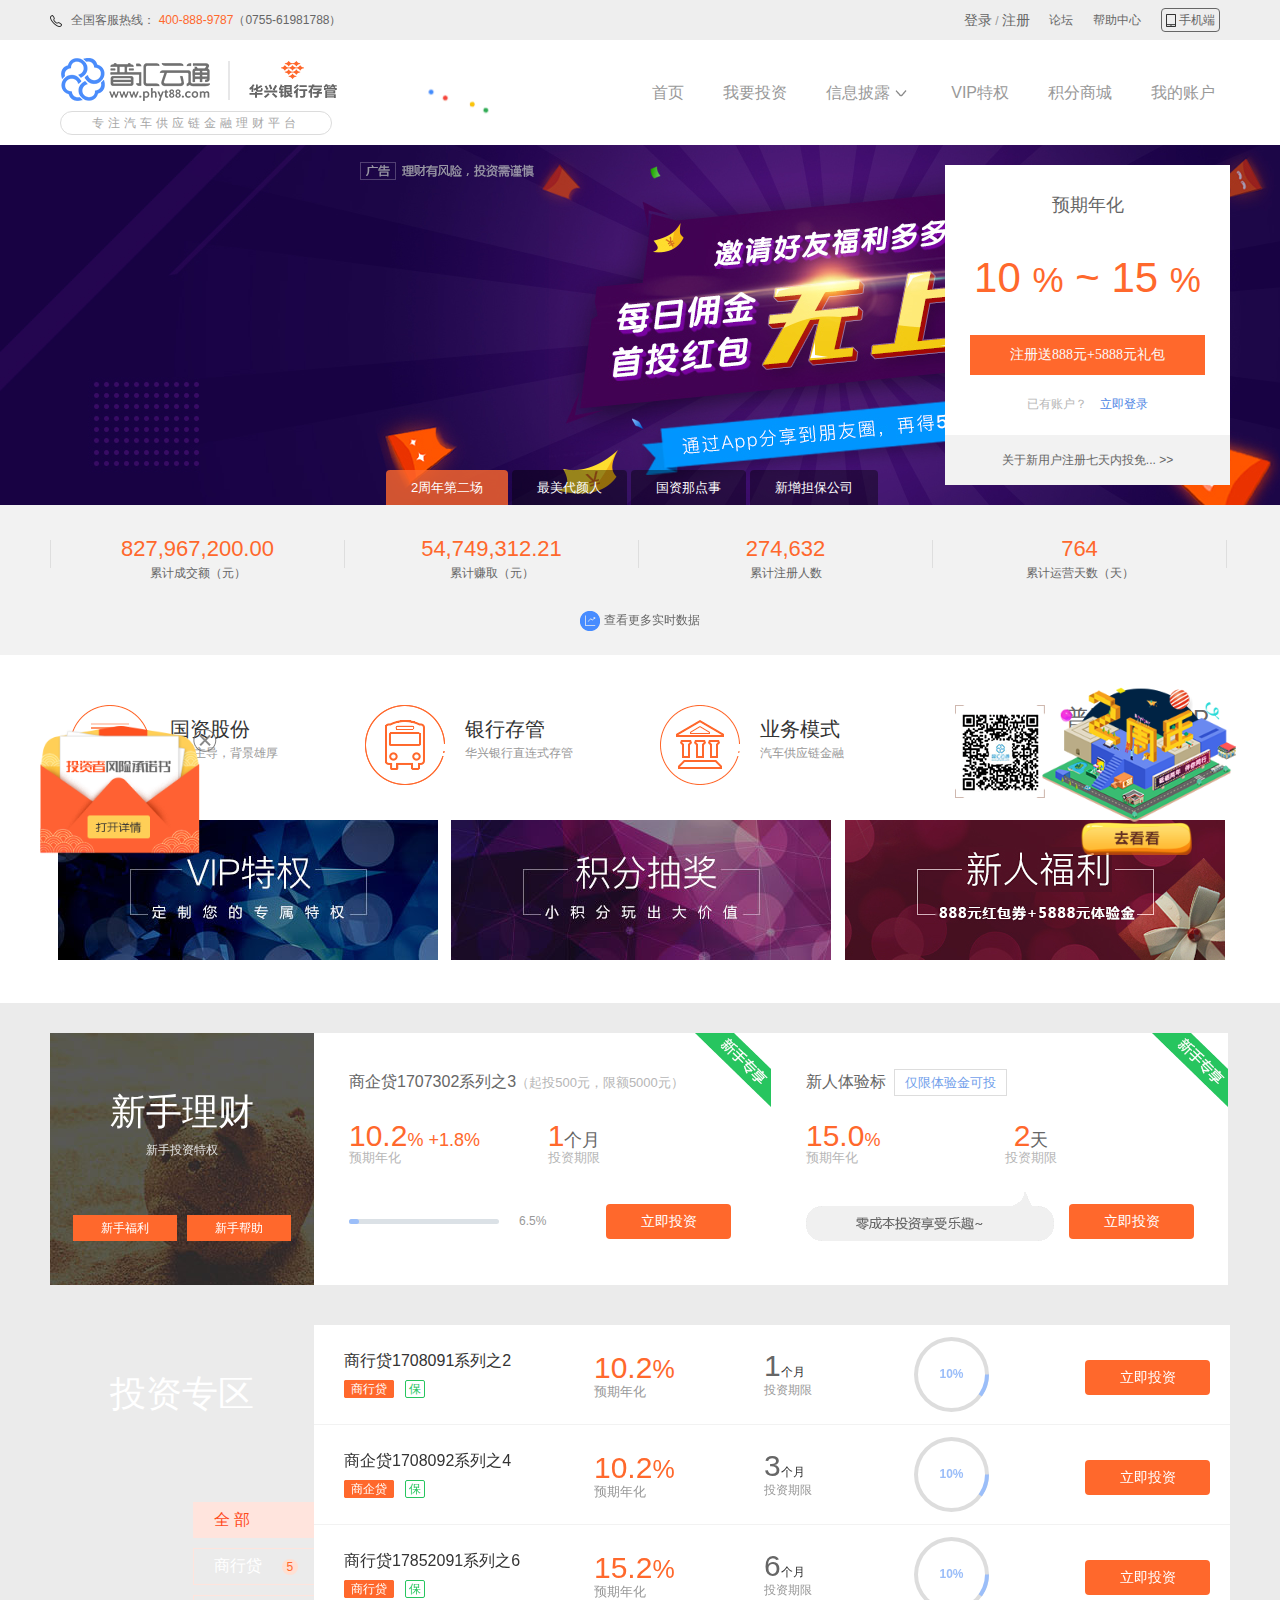
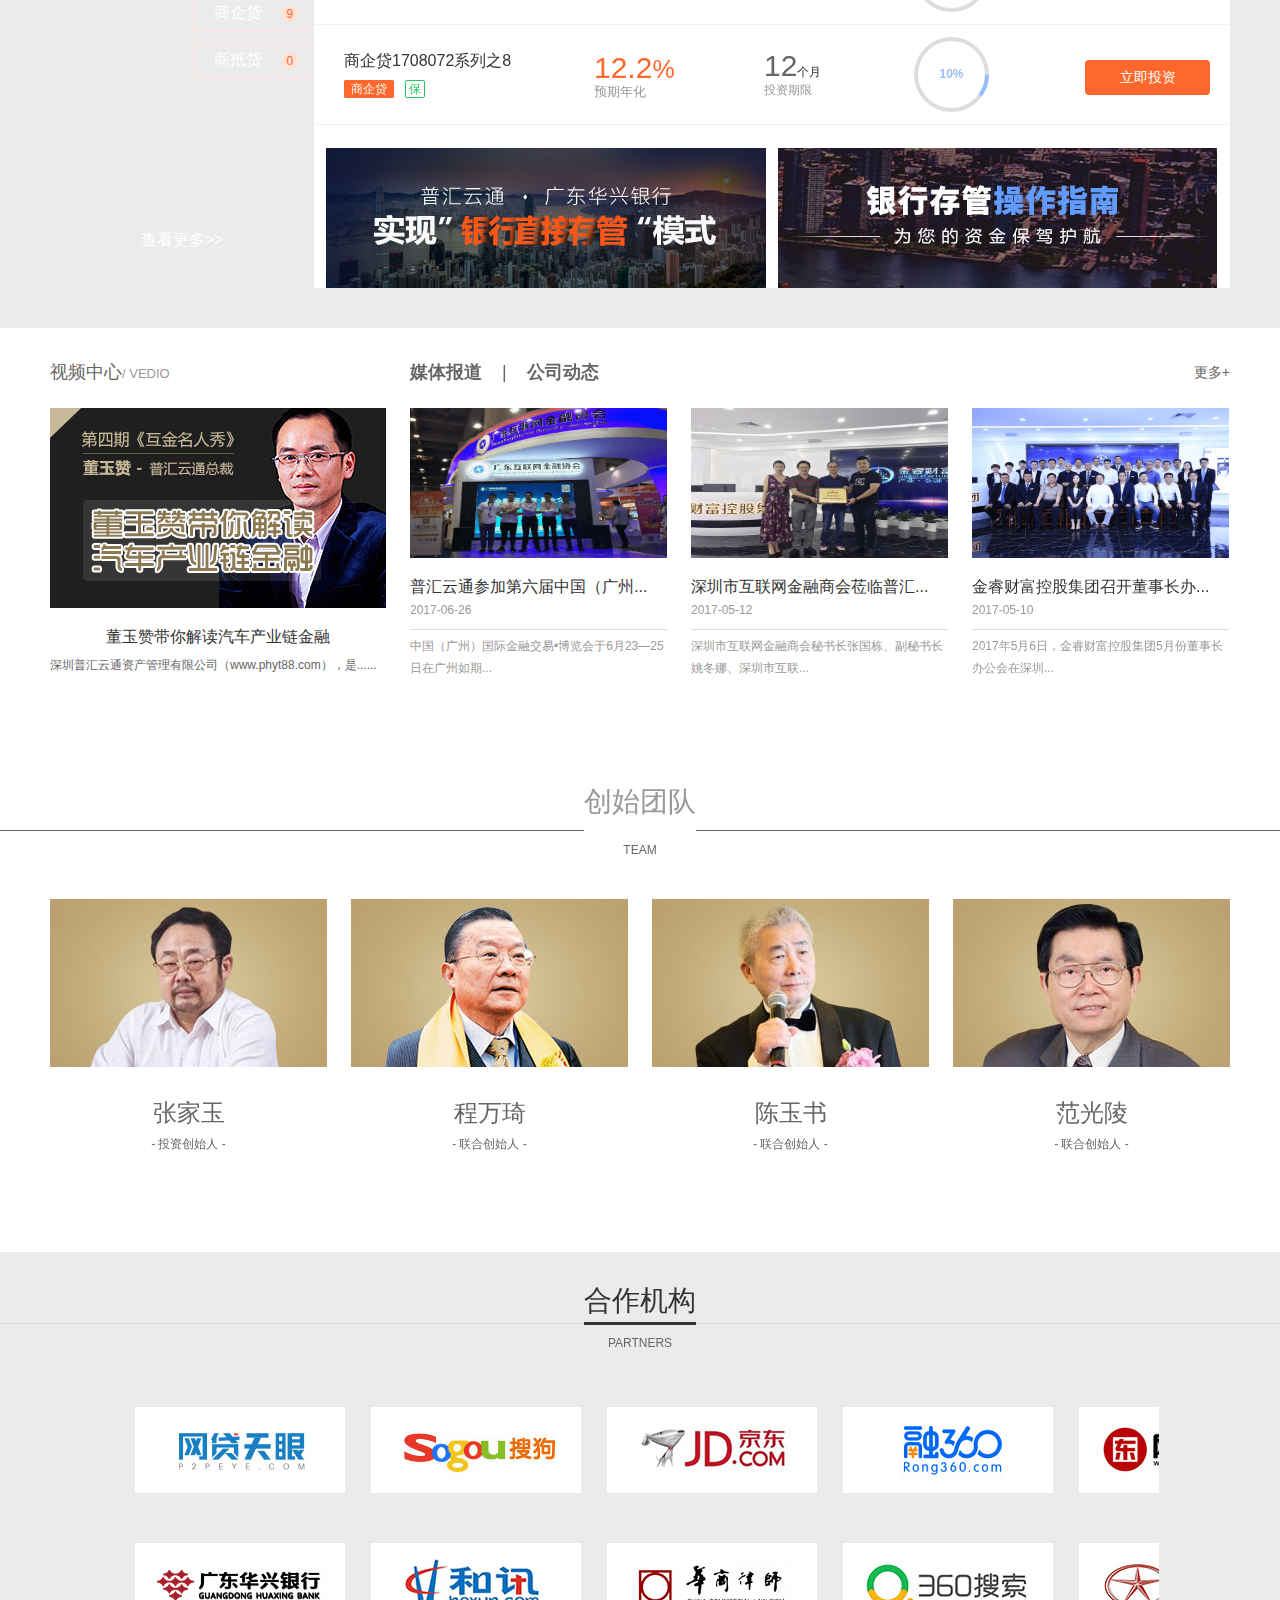
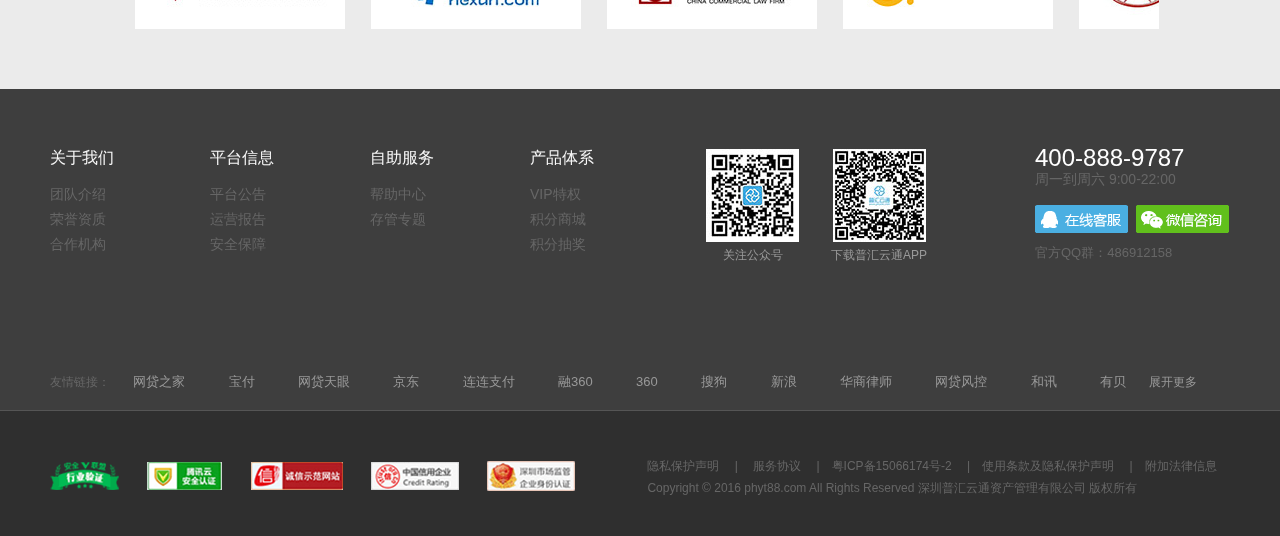
==== xiangmu-puhuiyuntong/index.html @ 0d4c3414 "all" ====
<!DOCTYPE html>
<html>

	<head>
		<meta charset="utf-8" />
		<title>普惠云通</title>
		<link rel="stylesheet" type="text/css" href="css/chushihhua.css" />
		<link rel="stylesheet" type="text/css" href="css/index.css" />
		<script type="text/javascript" src="js/jquery-1.4.2.min.js"></script>
		<script type="text/javascript" src="js/circle.js"></script>
	</head>

	<body>
		<a href="" id="index"></a>
		<div class="header">
			<div class="header_bg clearfix">
				<!--头部广告栏背景-->
				<div class="header_bg_logo c clearfix">
					<!--头部广告栏-->
					<div class="header_bg_logo_box1 fl">
						<img src="img/icon_01.png" alt="" style="margin-right: 6px;" /> 全国客服热线：
						<span>400-888-9787</span>（0755-61981788）
					</div>
					<div class="header_bg_logo_box2 fl">
						<a href="javascript:;" class="change"></a>
						<div class="hover_bg">
							<img src="img/header_top_ewm.png" />
						</div>
					</div>
					<div class="header_bg_logo_box3 fr">
						<div class="fl header_r2">
							<a href="javascript:;" id='login'>登录</a>
							<span>/</span>
							<a href="enroll.html#enroll">注册</a>
						</div>
						<ul class="fl header_r1">
							<li class="phone_bg">
								<a href="https://www.phyt88.com/phyt/action/download/index.shtml"><img src="img/icon_02.png" />&nbsp;手机端</a>
							</li>
							<li>
								<a href="https://www.phyt88.com/phyt/xsbz.shtml#wtdy" target="_blank">帮助中心</a>
							</li>
							<li>
								<a href="http://bbs.phyt88.com" target="_blank">论坛</a>
							</li>
						</ul>
					</div>
				</div>
			</div>
			<div class="header_logo_box c">
				<!--头部导航栏-->
				<div class="header_banner_box fl">
					<a href="/index.html">
						<img src="img/logo_01.gif" alt="" style="margin-top: 10px;" />
						<p style="letter-spacing: 4px;">专注汽车供应链金融理财平台</p>
					</a>
				</div>
				<a href="" class="fl"><img src="img/logo.gif" style="height: 105px;" /></a>
				<div class="header_nav_box">
					<ul>
						<li>
							<a href="/view/account_index.shtml"><span>我的账户</span></a>
						</li>
						<li>
							<a href="shop.html#shop"><span>积分商城</span></a>
						</li>
						<li>
							<a href="https://www.phyt88.com/view/vip_new.shtml"><span>VIP特权</span></a>
						</li>
						<li>
							<a href="javascript:;" class="nav_first ">
								<span>信息披露<i></i></span>
							</a>
							<div class="nav_second">
								<a href="https://www.phyt88.com/phyt/about.shtml">
									<p>关于我们</p>
								</a>
								<a href="https://www.phyt88.com/phyt/tdzr.shtml">
									<p>团队介绍</p>
								</a>
								<a href="https://www.phyt88.com/phyt/aboutus_yybg.shtml">
									<p>运营报告</p>
								</a>
								<a href="safe-portect.html#safe">
									<p>安全保障</p>
								</a>
								<a href="https://www.phyt88.com/phyt/ptgg.shtml">
									<p>平台公告</p>
								</a>
								<a href="https://www.phyt88.com/phyt/hzjg.shtml">
									<p>合作机构</p>
								</a>
								<a href="connet.html#connet">
									<p>联系我们</p>
								</a>
							</div>
						</li>
						<li>
							<a href="https://www.phyt88.com/phyt/project_list.shtml"><span>我要投资</span></a>
						</li>
						<li>
							<a href="http://127.0.0.1:8020/xiangmu-puhuiyuntong/index.html"><span>首页</span></a>
						</li>
					</ul>
				</div>
			</div>
			<div class="header_fixed_top" id='logo_box'>
				<div class="header_logo_box c">
					<!--头部导航栏1-->
					<div class="header_banner_box fl">
						<a href="/index.html">
							<img src="img/logo_01.gif" alt="" style="margin-top: 10px;" />
							<p style="letter-spacing: 4px;">专注汽车供应链金融理财平台</p>
						</a>
					</div>
					<a href="" class="fl"><img src="img/logo.gif" style="height: 105px;" /></a>
					<div class="header_nav_box">
						<ul>
							<li>
								<a href="https://www.phyt88.com/phyt/about.shtml">
									<p>关于我们</p>
								</a>
							</li>
							<li>
								<a href="https://www.phyt88.com/phyt/xsbz.shtml">
									<p>新手帮助</p>
								</a>
							</li>
							<li>
								<a href="safe-portect.html#safe">
									<p>安全保障</p>
								</a>
							</li>
							<li>
								<a href="https://www.phyt88.com/phyt/project_list.shtml">
									<p>我要投资</p>
								</a>
							</li>
							<li>
								<a href="http://127.0.0.1:8020/xiangmu-puhuiyuntong/index.html">
									<p>首页</p>
								</a>
							</li>
						</ul>
					</div>
				</div>
			</div>
			<div class="banner_auto_box clearfix">
				<!--头部轮播图-->
				<div class="move_auto">
					<a href="javascript:;"><img src="img/06.jpg" /></a>
					<a href="javascript:;"><img src="img/13.jpg" /></a>
					<a href="javascript:;"><img src="img/14.jpg" /></a>
					<a href="javascript:;"><img src="img/20.jpg" /></a>
				</div>
				<div class="hd">
					<ul>
						<li class="select">2周年第二场</li>
						<li class="">最美代颜人</li>
						<li class="">国资那点事</li>
						<li class="">新增担保公司</li>
					</ul>
				</div>
				<div class="login_box">
					<div class="login_box_bfb" style="height: 50px;">
						<h4>预期年化</h4>
					</div>
					<div class="login_box_log">
						10
						<small>%</small> ~ 15
						<small>%</small>
					</div>
					<input type="button" name="" id="" class="login_btn" value="注册送888元+5888元礼包" />
					<p class="login_box_p3">已有账户？
						<a href="javascript:Login.show();" style="margin-left: 10px;color: #4d85e4;">立即登录</a>
					</p>
				</div>
				<div class="login_notice">
					<a href="javascript:;"> 关于新用户注册七天内投免... >></a>
				</div>
			</div>
			<div class="time_box">
				<!--实时数据-->
				<ul class="c clearfix">
					<li></li>
					<li>
						<h4>
							<font class="countup">827,967,200.00</font>
						</h4>
						<p>累计成交额（元）</p>
					</li>
					<li></li>
					<li>
						<h4>
							<font class="countup">54,749,312.21</font>
						</h4>
						<p>累计赚取（元）</p>
					</li>
					<li></li>
					<li>
						<h4>
							<font class="countup">274,632</font>
						</h4>
						<p>累计注册人数</p>
					</li>
					<li></li>
					<li>
						<h4>
							<font class="countup">764</font>
						</h4>
						<p>累计运营天数（天）</p>
					</li>
					<li></li>
				</ul>
				<div class="service_date" style="margin-top: 25px;">
					<img src="img/service_date.png" alt="">
					<a href="https://www.phyt88.com/phyt/action/service_data/index.shtml" target="_blank" title="">查看更多实时数据</a>
				</div>
			</div>
		</div>
		<div class="content">
			<div class="content1_new">
				<!--主要内容的导航栏-->
				<div class="c clearfix">
					<ul style="height:80px;margin-bottom:35px;" class="index_menu">
						<li>
							<a href="https://www.phyt88.com/phyt/action/zzkg/index.shtml">
								<img src="img/icon_06.png" alt="" />
								<h4>国资股份</h4>
								<p>政府主导，背景雄厚 </p>
							</a>
						</li>
						<li>
							<a href="https://www.phyt88.com/phyt/action/zzkg/index.shtml">
								<img src="img/icon_07.png" alt="" />
								<h4>银行存管</h4>
								<p>华兴银行直连式存管 </p>
							</a>
						</li>
						<li>
							<a href="https://www.phyt88.com/phyt/action/zzkg/index.shtml">
								<img src="img/icon_08.png" alt="" />
								<h4>业务模式</h4>
								<p>汽车供应链金融 </p>
							</a>
						</li>
						<li>
							<a href="https://www.phyt88.com/phyt/action/zzkg/index.shtml">
								<img src="img/icon_09.png" alt="" />
								<h2 style="padding-top: 5px;font-size: 24px;">普汇云通APP</h2>
								<p style="font-size: 14px;margin: 6px 0 10px;">随时随地，轻松理财</p>
								<a href="https://www.phyt88.com/phyt/action/download/index.shtml"><span>查看详情</span></a>
							</a>
						</li>
					</ul>
					<ul class="index_ad">
						<li>
							<a href="https://www.phyt88.com/view/vip_new.shtml"><img src="img/index_ad01.jpg" alt="" class="turnbig" /></a>
						</li>
						<li>
							<a href="https://www.phyt88.com/action/draw.shtml"><img src="img/index_ad02.jpg" alt="" class="turnbig" /></a>
						</li>
						<li>
							<a href="https://www.phyt88.com/phyt/action/pcxsfl/index.shtml"><img src="img/index_ad03.jpg" alt="" class="turnbig" /></a>
						</li>
					</ul>
				</div>
			</div>
			<div class="content_main">
				<!--主要内容的新手理财-->
				<div class="content_main_new c clearfix">
					<div class="main_new_ad fl">
						<img src="img/index_newuser.jpg" alt="" style="transition: all 1s;" />
						<div class="tjzq_left_img">
							<h2>新手理财</h2>
							<p class="num1"><span></span>新手投资特权<span></span></p>
							<p class="num2">
								<a href="https://www.phyt88.com/phyt/action/pcxsfl/index.shtml"><span>新手福利</span></a>
								<a href="https://www.phyt88.com/phyt/xsbz.shtml"><span>新手帮助</span></a>
							</p>
						</div>
					</div>
					<div class="target_box fl" style="position: relative;">
						<img src="img/xszx.png" alt="" class="position" />
						<div class="target_left fl">
							<a href="https://www.phyt88.com/phyt/project_detail.shtml?sid=22540">商企贷1707302系列之3<small>（起投500元，限额5000元）</small></a>
							<div class="target_left_content">
								<ul class="clearfix">
									<li><span><font>10.2</font><small>% +1.8%</small></span>
										<p>预期年化</p>
									</li>
									<li style="text-align: center;"><span><font>1</font><small style="color: #666;">个月</small></span>
										<p>投资期限</p>
									</li>
								</ul>
								<div style="padding-top: 40px;" class="clearfix">
									<div class="con1 fl">
										<div>
											<p></p>
										</div>
									</div>
									<span class="fl" style="padding: 0 60px 0 20px;line-height: 35px;">6.5%</span>
									<span class="special fl">立即投资</span>
								</div>
							</div>
						</div>
					</div>
					<div class="target_box fl" style="position: relative;">
						<img src="img/xszx.png" alt="" class="position" />
						<div class="target_left fl">
							<a href="https://www.phyt88.com/phyt/project_detail.shtml?sid=22540">新人体验标<small class="span_right">仅限体验金可投</small></a>
							<div class="target_left_content">
								<ul class="clearfix">
									<li><span><font>15.0</font><small>% </small></span>
										<p>预期年化</p>
									</li>
									<li style="text-align: center;"><span><font>2</font><small style="color: #666;">天</small></span>
										<p>投资期限</p>
									</li>
								</ul>
								<div style="padding-top: 40px;" class="clearfix">
									<img src="img/xszx_01.png" alt="" class="fl" style="margin-top: -12px;" />
									<span class="special fl" style="margin-left: 15px;">立即投资</span>
								</div>
							</div>
						</div>
					</div>
				</div>
				<div class="content_main_new1 c">
					<!--主要内容的投资专区-->
					<div class="main_new_menu_box fl">
						<p>投资专区</p>
						<ul style="margin-top: 60px;" class="clearfix">
							<li class='selected'>全 部</li>
							<li>商行贷<span id='shdnum'>5</span></li>
							<li>商企贷<span id='sqdnum'>9</span></li>
							<li>商抵贷<span id='sddnum'>0</span></li>
						</ul>
						<p style="margin-top: 145px;padding: 0;">
							<a href="https://www.phyt88.com/phyt/project_list.shtml" style="color: white;font-size:16px;">查看更多&gt;&gt;</a>
						</p>
					</div>
					<div style="display: block;" class="menu_list_box fl">
						<ul>
							<li class="first_num">
								<ul>
									<li class="first_num_one">
										<a href="javascript:;">
											<h4>商行贷1708091系列之2</h4>
										</a>
										<span class="icon_first">商行贷</span>
										<span style="color: #27c55f;border:1px solid #27c55f;padding: 1px 3px;border-radius: 2px;margin-right: 8px;">保</span>
									</li>
									<li class="first_num_two">
										<p>10.2<small>%</small></p><span>预期年化</span>
									</li>
									<li class="first_num_three">
										<p>1<small style="font-size:12px;color:#333333">个月</small></p>
										<span>投资期限</span>
									</li>
									<li class="first_num_four">
										<canvas class="circle" width="75px" height="75px">10</canvas>
									</li>
									<li class="first_num_five">
										<p>
											<a href="https://www.phyt88.com/phyt/project_detail.shtml?sid=22541"><span>立即投资</span></a>
										</p>
									</li>
								</ul>
							</li>
							<li class="first_num">
								<ul>
									<li class="first_num_one">
										<a href="javascript:;">
											<h4>商企贷1708092系列之4</h4>
										</a>
										<span class="icon_first">商企贷</span>
										<span style="color: #27c55f;border:1px solid #27c55f;padding: 1px 3px;border-radius: 2px;margin-right: 8px;">保</span>
									</li>
									<li class="first_num_two">
										<p>10.2<small>%</small></p><span>预期年化</span>
									</li>
									<li class="first_num_three">
										<p>3<small style="font-size:12px;color:#333333">个月</small></p>
										<span>投资期限</span>
									</li>
									<li class="first_num_four">
										<canvas class="circle" width="75px" height="75px">20</canvas>
									</li>
									<li class="first_num_five">
										<p>
											<a href="https://www.phyt88.com/phyt/project_detail.shtml?sid=22541"><span>立即投资</span></a>
										</p>
									</li>
								</ul>
							</li>
							<li class="first_num">
								<ul>
									<li class="first_num_one">
										<a href="javascript:;">
											<h4>商行贷17852091系列之6</h4>
										</a>
										<span class="icon_first">商行贷</span>
										<span style="color: #27c55f;border:1px solid #27c55f;padding: 1px 3px;border-radius: 2px;margin-right: 8px;">保</span>
									</li>
									<li class="first_num_two">
										<p>15.2<small>%</small></p><span>预期年化</span>
									</li>
									<li class="first_num_three">
										<p>6<small style="font-size:12px;color:#333333">个月</small></p>
										<span>投资期限</span>
									</li>
									<li class="first_num_four">
										<canvas class="circle" width="75px" height="75px">70</canvas>
									</li>
									<li class="first_num_five">
										<p>
											<a href="https://www.phyt88.com/phyt/project_detail.shtml?sid=22541"><span>立即投资</span></a>
										</p>
									</li>
								</ul>
							</li>
							<li class="first_num">
								<ul>
									<li class="first_num_one">
										<a href="javascript:;">
											<h4>商企贷1708072系列之8</h4>
										</a>
										<span class="icon_first">商企贷</span>
										<span style="color: #27c55f;border:1px solid #27c55f;padding: 1px 3px;border-radius: 2px;margin-right: 8px;">保</span>
									</li>
									<li class="first_num_two">
										<p>12.2<small>%</small></p><span>预期年化</span>
									</li>
									<li class="first_num_three">
										<p>12<small style="font-size:12px;color:#333333">个月</small></p>
										<span>投资期限</span>
									</li>
									<li class="first_num_four">
										<canvas class="circle" width="75px" height="75px">80</canvas>
									</li>
									<li class="first_num_five">
										<p>
											<a href="https://www.phyt88.com/phyt/project_detail.shtml?sid=22541"><span>立即投资</span></a>
										</p>
									</li>
								</ul>
							</li>
						</ul>
					</div>
					<div class="menu_list_box fl">
						<ul>
							<li class="first_num">
								<ul>
									<li class="first_num_one">
										<a href="javascript:;">
											<h4>商行贷1708091系列之2</h4>
										</a>
										<span class="icon_first">商行贷</span>
										<span style="color: #27c55f;border:1px solid #27c55f;padding: 1px 3px;border-radius: 2px;margin-right: 8px;">保</span>
									</li>
									<li class="first_num_two">
										<p>12.2<small>%</small></p><span>预期年化</span>
									</li>
									<li class="first_num_three">
										<p>24<small style="font-size:12px;color:#333333">个月</small></p>
										<span>投资期限</span>
									</li>
									<li class="first_num_four">
										<canvas class="circle" width="75px" height="75px">10</canvas>
									</li>
									<li class="first_num_five">
										<p>
											<a href="https://www.phyt88.com/phyt/project_detail.shtml?sid=22541"><span>立即投资</span></a>
										</p>
									</li>
								</ul>
							</li>
							<li class="first_num">
								<ul>
									<li class="first_num_one">
										<a href="javascript:;">
											<h4>商行贷1708092系列之4</h4>
										</a>
										<span class="icon_first">商行贷</span>
										<span style="color: #27c55f;border:1px solid #27c55f;padding: 1px 3px;border-radius: 2px;margin-right: 8px;">保</span>
									</li>
									<li class="first_num_two">
										<p>16.2<small>%</small></p><span>预期年化</span>
									</li>
									<li class="first_num_three">
										<p>6<small style="font-size:12px;color:#333333">个月</small></p>
										<span>投资期限</span>
									</li>
									<li class="first_num_four">
										<canvas class="circle" width="75px" height="75px">20</canvas>
									</li>
									<li class="first_num_five">
										<p>
											<a href="https://www.phyt88.com/phyt/project_detail.shtml?sid=22541"><span>立即投资</span></a>
										</p>
									</li>
								</ul>
							</li>
							<li class="first_num">
								<ul>
									<li class="first_num_one">
										<a href="javascript:;">
											<h4>商行贷17852091系列之6</h4>
										</a>
										<span class="icon_first">商行贷</span>
										<span style="color: #27c55f;border:1px solid #27c55f;padding: 1px 3px;border-radius: 2px;margin-right: 8px;">保</span>
									</li>
									<li class="first_num_two">
										<p>8.2<small>%</small></p><span>预期年化</span>
									</li>
									<li class="first_num_three">
										<p>9<small style="font-size:12px;color:#333333">个月</small></p>
										<span>投资期限</span>
									</li>
									<li class="first_num_four">
										<canvas class="circle" width="75px" height="75px">70</canvas>
									</li>
									<li class="first_num_five">
										<p>
											<a href="https://www.phyt88.com/phyt/project_detail.shtml?sid=22541"><span>立即投资</span></a>
										</p>
									</li>
								</ul>
							</li>
							<li class="first_num">
								<ul>
									<li class="first_num_one">
										<a href="javascript:;">
											<h4>商行贷1708072系列之8</h4>
										</a>
										<span class="icon_first">商行贷</span>
										<span style="color: #27c55f;border:1px solid #27c55f;padding: 1px 3px;border-radius: 2px;margin-right: 8px;">保</span>
									</li>
									<li class="first_num_two">
										<p>6.2<small>%</small></p><span>预期年化</span>
									</li>
									<li class="first_num_three">
										<p>12<small style="font-size:12px;color:#333333">个月</small></p>
										<span>投资期限</span>
									</li>
									<li class="first_num_four">
										<canvas class="circle" width="75px" height="75px">80</canvas>
									</li>
									<li class="first_num_five">
										<p>
											<a href="https://www.phyt88.com/phyt/project_detail.shtml?sid=22541"><span>立即投资</span></a>
										</p>
									</li>
								</ul>
							</li>
						</ul>
					</div>
					<div class="menu_list_box fl">
						<ul>
							<li class="first_num">
								<ul>
									<li class="first_num_one">
										<a href="javascript:;">
											<h4>商企贷1708091系列之2</h4>
										</a>
										<span class="icon_first">商企贷</span>
										<span style="color: #27c55f;border:1px solid #27c55f;padding: 1px 3px;border-radius: 2px;margin-right: 8px;">保</span>
									</li>
									<li class="first_num_two">
										<p>10.2<small>%</small></p><span>预期年化</span>
									</li>
									<li class="first_num_three">
										<p>1<small style="font-size:12px;color:#333333">个月</small></p>
										<span>投资期限</span>
									</li>
									<li class="first_num_four">
										<canvas class="circle" width="75px" height="75px">10</canvas>
									</li>
									<li class="first_num_five">
										<p>
											<a href="https://www.phyt88.com/phyt/project_detail.shtml?sid=22541"><span>立即投资</span></a>
										</p>
									</li>
								</ul>
							</li>
							<li class="first_num">
								<ul>
									<li class="first_num_one">
										<a href="javascript:;">
											<h4>商企贷1708092系列之4</h4>
										</a>
										<span class="icon_first">商企贷</span>
										<span style="color: #27c55f;border:1px solid #27c55f;padding: 1px 3px;border-radius: 2px;margin-right: 8px;">保</span>
									</li>
									<li class="first_num_two">
										<p>10.2<small>%</small></p><span>预期年化</span>
									</li>
									<li class="first_num_three">
										<p>3<small style="font-size:12px;color:#333333">个月</small></p>
										<span>投资期限</span>
									</li>
									<li class="first_num_four">
										<canvas class="circle" width="75px" height="75px">20</canvas>
									</li>
									<li class="first_num_five">
										<p>
											<a href="https://www.phyt88.com/phyt/project_detail.shtml?sid=22541"><span>立即投资</span></a>
										</p>
									</li>
								</ul>
							</li>
							<li class="first_num">
								<ul>
									<li class="first_num_one">
										<a href="javascript:;">
											<h4>商企贷17852091系列之6</h4>
										</a>
										<span class="icon_first">商企贷</span>
										<span style="color: #27c55f;border:1px solid #27c55f;padding: 1px 3px;border-radius: 2px;margin-right: 8px;">保</span>
									</li>
									<li class="first_num_two">
										<p>15.2<small>%</small></p><span>预期年化</span>
									</li>
									<li class="first_num_three">
										<p>6<small style="font-size:12px;color:#333333">个月</small></p>
										<span>投资期限</span>
									</li>
									<li class="first_num_four">
										<canvas class="circle" width="75px" height="75px">70</canvas>
									</li>
									<li class="first_num_five">
										<p>
											<a href="https://www.phyt88.com/phyt/project_detail.shtml?sid=22541"><span>立即投资</span></a>
										</p>
									</li>
								</ul>
							</li>
							<li class="first_num">
								<ul>
									<li class="first_num_one">
										<a href="javascript:;">
											<h4>商企贷1708072系列之8</h4>
										</a>
										<span class="icon_first">商企贷</span>
										<span style="color: #27c55f;border:1px solid #27c55f;padding: 1px 3px;border-radius: 2px;margin-right: 8px;">保</span>
									</li>
									<li class="first_num_two">
										<p>12.2<small>%</small></p><span>预期年化</span>
									</li>
									<li class="first_num_three">
										<p>12<small style="font-size:12px;color:#333333">个月</small></p>
										<span>投资期限</span>
									</li>
									<li class="first_num_four">
										<canvas class="circle" width="75px" height="75px">80</canvas>
									</li>
									<li class="first_num_five">
										<p>
											<a href="https://www.phyt88.com/phyt/project_detail.shtml?sid=22541"><span>立即投资</span></a>
										</p>
									</li>
								</ul>
							</li>
						</ul>
					</div>
					<div class="menu_list_box fl">
						<ul>
							<li class="first_num">
								<ul>
									<li class="first_num_one">
										<a href="javascript:;">
											<h4>商抵贷1708091系列之2</h4>
										</a>
										<span class="icon_first">商抵贷</span>
										<span style="color: #27c55f;border:1px solid #27c55f;padding: 1px 3px;border-radius: 2px;margin-right: 8px;">保</span>
									</li>
									<li class="first_num_two">
										<p>10.2<small>%</small></p><span>预期年化</span>
									</li>
									<li class="first_num_three">
										<p>1<small style="font-size:12px;color:#333333">个月</small></p>
										<span>投资期限</span>
									</li>
									<li class="first_num_four">
										<canvas class="circle" width="75px" height="75px">10</canvas>
									</li>
									<li class="first_num_five">
										<p>
											<a href="https://www.phyt88.com/phyt/project_detail.shtml?sid=22541"><span>立即投资</span></a>
										</p>
									</li>
								</ul>
							</li>
							<li class="first_num">
								<ul>
									<li class="first_num_one">
										<a href="javascript:;">
											<h4>商抵贷1708092系列之4</h4>
										</a>
										<span class="icon_first">商抵贷</span>
										<span style="color: #27c55f;border:1px solid #27c55f;padding: 1px 3px;border-radius: 2px;margin-right: 8px;">保</span>
									</li>
									<li class="first_num_two">
										<p>10.2<small>%</small></p><span>预期年化</span>
									</li>
									<li class="first_num_three">
										<p>3<small style="font-size:12px;color:#333333">个月</small></p>
										<span>投资期限</span>
									</li>
									<li class="first_num_four">
										<canvas class="circle" width="75px" height="75px">20</canvas>
									</li>
									<li class="first_num_five">
										<p>
											<a href="https://www.phyt88.com/phyt/project_detail.shtml?sid=22541"><span>立即投资</span></a>
										</p>
									</li>
								</ul>
							</li>
							<li class="first_num">
								<ul>
									<li class="first_num_one">
										<a href="javascript:;">
											<h4>商抵贷17852091系列之6</h4>
										</a>
										<span class="icon_first">商抵贷</span>
										<span style="color: #27c55f;border:1px solid #27c55f;padding: 1px 3px;border-radius: 2px;margin-right: 8px;">保</span>
									</li>
									<li class="first_num_two">
										<p>15.2<small>%</small></p><span>预期年化</span>
									</li>
									<li class="first_num_three">
										<p>6<small style="font-size:12px;color:#333333">个月</small></p>
										<span>投资期限</span>
									</li>
									<li class="first_num_four">
										<canvas class="circle" width="75px" height="75px">70</canvas>
									</li>
									<li class="first_num_five">
										<p>
											<a href="https://www.phyt88.com/phyt/project_detail.shtml?sid=22541"><span>立即投资</span></a>
										</p>
									</li>
								</ul>
							</li>
							<li class="first_num">
								<ul>
									<li class="first_num_one">
										<a href="javascript:;">
											<h4>商抵贷1708072系列之8</h4>
										</a>
										<span class="icon_first">商抵贷</span>
										<span style="color: #27c55f;border:1px solid #27c55f;padding: 1px 3px;border-radius: 2px;margin-right: 8px;">保</span>
									</li>
									<li class="first_num_two">
										<p>12.2<small>%</small></p><span>预期年化</span>
									</li>
									<li class="first_num_three">
										<p>12<small style="font-size:12px;color:#333333">个月</small></p>
										<span>投资期限</span>
									</li>
									<li class="first_num_four">
										<canvas class="circle" width="75px" height="75px">80</canvas>
									</li>
									<li class="first_num_five">
										<p>
											<a href="https://www.phyt88.com/phyt/project_detail.shtml?sid=22541"><span>立即投资</span></a>
										</p>
									</li>
								</ul>
							</li>
						</ul>
					</div>
					<div class="menu_list_ad fl">
						<div class="fl">
							<a href="https://www.phyt88.com/phyt/action/170305/index.shtml"><img src="img/index_ad04.jpg" alt="" class="turnbig"></a>
						</div>
						<div class="fl">
							<a href="https://www.phyt88.com/phyt/cg_hx_img_demo.shtml"><img src="img/index_ad05.jpg" alt="" class="turnbig"></a>
						</div>
					</div>
				</div>
			</div>
			<div class="content_video">
				<!--主要内容的视频中心-->
				<div class="c clearfix" style="height: 351px;">
					<div class="content_video_left fl">
						<h2>视频中心<small>/ VEDIO</small></h2>
						<div style="position: relative;overflow: hidden;">
							<img src="img/con4_left.jpg" alt="" class="content_video_img turnbig">
							<img src="https://www.phyt88.com/phyt/images/0323/index/con4_left_play.png" class="content_video_play" alt="">
						</div>
						<a href="#">
							<h4>董玉赞带你解读汽车产业链金融</h4></a>
						<p>深圳普汇云通资产管理有限公司（www.phyt88.com），是......</p>
					</div>
					<div class="content_video_right fl">
						<h2>
			        		<strong>媒体报道</strong>
			        		&nbsp;&nbsp;&nbsp;|&nbsp;&nbsp;&nbsp;
			        		<strong>公司动态</strong>
			        		<a href="#" class="fr" style="font-size: 14px;">更多+</a>
			        	</h2>
						<ul>
							<li>
								<a href="">
									<div><img src="img/1498450838048图片1.jpg" alt="" class="turnbig" /></div>
									<h4>普汇云通参加第六届中国（广州...</h4>
									<span>2017-06-26</span>
									<p>中国（广州）国际金融交易•博览会于6月23—25日在广州如期...</p>
								</a>
							</li>
							<li>
								<a href="">
									<div><img src="img/1494582222847IMG_71321 (1).PNG" alt="" class="turnbig" /></div>
									<h4>深圳市互联网金融商会莅临普汇...</h4>
									<span>2017-05-12</span>
									<p>深圳市互联网金融商会秘书长张国栋、副秘书长姚冬娜、深圳市互联...</p>
								</a>
							</li>
							<li>
								<a href="">
									<div><img src="img/1494382140111图片4 (1).png" alt="" class="turnbig" /></div>
									<h4>金睿财富控股集团召开董事长办...</h4>
									<span>2017-05-10</span>
									<p>2017年5月6日，金睿财富控股集团5月份董事长办公会在深圳...</p>
								</a>
							</li>
						</ul>
					</div>
				</div>
			</div>
			<div class="content_termmate">
				<!--创始团队-->
				<div class="content_termmate_title">
					<h2><span>创始团队</span></h2>
					<p style="text-align: center;margin-top: 10px;">TEAM</p>
				</div>
				<div class="c" style="margin-top: 40px;height: 294px;">
					<ul>
						<li style="margin-left: 0;">
							<div class="content_termmate_content">
								<img src="img/con5_01.jpg" />
								<h4>张家玉</h4>
								<p>- 投资创始人 -</p>
								<div class="content_termmate_inc">
									<p class="first_p">江西省人大代表</p>
									<p>江西省上饶市人大代表</p>
									<p>国际徽商总会副会长</p>
									<p>深圳金睿财富控股集团董事局主席</p>
									<p>普汇云通P2P汽车产业链金融平台投资创始人</p>
									<p style="margin-top: 20px;">
										<a href="https://www.phyt88.com/phyt/about.shtml" style="color: #ff682c;">查看详情 &gt;&gt; </a>
									</p>
								</div>
							</div>
						</li>
						<li>
							<div class="content_termmate_content">
								<img src="img/con5_02.jpg" />
								<h4>程万琦</h4>
								<p>- 联合创始人 -</p>
								<div class="content_termmate_inc">
									<p class="first_p">国际体育运动领袖</p>
									<p>世界海外华人民间领袖</p>
									<p>“世界华人协会”会长</p>
									<p style="margin-top: 20px;">
										<a href="https://www.phyt88.com/phyt/about.shtml" style="color: #ff682c;">查看详情 &gt;&gt; </a>
									</p>
								</div>
							</div>
						</li>
						<li>
							<div class="content_termmate_content">
								<img src="img/con5_03.jpg" />
								<h4>陈玉书</h4>
								<p>- 联合创始人 -</p>
								<div class="content_termmate_inc">
									<p class="first_p">全国政协委员，获香港太平绅士称号</p>
									<p>“世界景泰蓝大王”</p>
									<p>现任香港繁荣集团董事长</p>
									<p style="margin-top: 20px;">
										<a href="https://www.phyt88.com/phyt/about.shtml" style="color: #ff682c;">查看详情 &gt;&gt; </a>
									</p>
								</div>
							</div>
						</li>
						<li>
							<div class="content_termmate_content">
								<img src="img/con5_04.jpg" />
								<h4>范光陵</h4>
								<p>- 联合创始人 -</p>
								<div class="content_termmate_inc">
									<p class="first_p">著名现任中华工商管理学会理事长</p>
									<p>"文化总会国际文化促进会" 代主委</p>
									<p>对台湾电脑发展贡献特殊，被誉为"电脑之父"</p>
									<p style="margin-top: 20px;">
										<a href="https://www.phyt88.com/phyt/about.shtml" style="color: #ff682c;">查看详情 &gt;&gt; </a>
									</p>
								</div>
							</div>
						</li>
					</ul>
					<script type="text/javascript">
						$(function() {
							$('.content_termmate_content').hover(function() {
								$(this).find('.content_termmate_inc').stop().animate({
									opacity: 1,
									top: 0
								}, 200, 'linear');
							}, function() {
								$(this).find('.content_termmate_inc').stop().animate({
									opacity: 0,
									top: 30
								}, 200, 'linear');
							});
						});
					</script>
				</div>
			</div>
		</div>
		<div class="content_bottom_banner">
			<!--底部广告轮播-->
			<div class="content_bottom_banner_title">
				<h2><span>合作机构</span></h2>
				<p style="margin-top: 10px">PARTNERS</p>
			</div>
			<div style="height: 277px;padding: 0 121.5px;padding-bottom: 30px;position: relative;" class="bottom_banner_content_box">
				<div class="bottom_banner_box">
					<div class="bottom_banner">
						<ul>
							<li>
								<a href="javascript:;"><img src="img/01.jpg" alt="" /></a>
								<a href="javascript:;"><img src="img/02.jpg" alt="" /></a>
							</li>
							<li>
								<a href="javascript:;"><img src="img/03.jpg" alt="" /></a>
								<a href="javascript:;"><img src="img/04.jpg" alt="" /></a>
							</li>
							<li>
								<a href="javascript:;"><img src="img/05.jpg" alt="" /></a>
								<a href="javascript:;"><img src="img/106.jpg" alt="" /></a>
							</li>
							<li>
								<a href="javascript:;"><img src="img/07.jpg" alt="" /></a>
								<a href="javascript:;"><img src="img/08.jpg" alt="" /></a>
							</li>
							<li>
								<a href="javascript:;"><img src="img/09.jpg" alt="" /></a>
								<a href="javascript:;"><img src="img/10.jpg" alt="" /></a>
							</li>
							<li>
								<a href="javascript:;"><img src="img/11.jpg" alt="" /></a>
								<a href="javascript:;"><img src="img/12.jpg" alt="" /></a>
							</li>
							<li>
								<a href="javascript:;"><img src="img/113.jpg" alt="" /></a>
								<a href="javascript:;"><img src="img/114.jpg" alt="" /></a>
							</li>
							<li>
								<a href="javascript:;"><img src="img/15.jpg" alt="" /></a>
								<a href="javascript:;"><img src="img/16.jpg" alt="" /></a>
							</li>
							<li>
								<a href="javascript:;"><img src="img/17.jpg" alt="" /></a>
								<a href="javascript:;"><img src="img/18.jpg" alt="" /></a>
							</li>
						</ul>
					</div>
				</div>
				<input type="button" class="left" />
				<input type="button" class="right" />
			</div>
		</div>
		<div class="footer">
			<!--底部-->
			<div class="footer_header">
				<div class="footer_header_nav_box">
					<ul class="clearfix" style="margin-bottom: 100px;">
						<li class="footer_nav_li1">
							<h4>关于我们</h4>
							<p>
								<a href="https://www.phyt88.com/phyt/tdzr.shtml">团队介绍</a>
							</p>
							<p>
								<a href="https://www.phyt88.com/phyt/zzry.shtml">荣誉资质</a>
							</p>
							<p>
								<a href="https://www.phyt88.com/phyt/hzjg.shtml">合作机构</a>
							</p>
						</li>
						<li class="footer_p1_li1">
							<h4>平台信息</h4>
							<p>
								<a href="https://www.phyt88.com/phyt/ptgg.shtml">平台公告</a>
							</p>
							<p>
								<a href="https://www.phyt88.com/phyt/aboutus_yybg.shtml">运营报告</a>
							</p>
							<p>
								<a href="https://www.phyt88.com/phyt/aqbz.shtml">安全保障</a>
							</p>
						</li>
						<li class="footer_p1_li1">
							<h4>自助服务</h4>
							<p>
								<a href="https://www.phyt88.com/phyt/xsbz.shtml">帮助中心</a>
							</p>
							<p>
								<a href="#">存管专题</a>
							</p>
						</li>
						<li class="footer_p1_li1">
							<h4>产品体系</h4>
							<p>
								<a href="https://www.phyt88.com/view/vip_new.shtml">VIP特权</a>
							</p>
							<p>
								<a href="https://www.phyt88.com/phyt/shop/index.shtml">积分商城</a>
							</p>
							<p>
								<a href="https://www.phyt88.com/action/draw.shtml">积分抽奖</a>
							</p>
						</li>
						<li class="footer_p1_li2">
							<p>
								<img src="img/ewm_gzh.jpg" alt=""><br>
								<span>关注公众号</span>
							</p>
							<p>
								<img src="img/ewm_app.jpg" alt=""><br>
								<span>下载普汇云通APP</span>
							</p>
						</li>
						<li class="footer_p1_li3">
							<h2>400-888-9787</h2>
							<p><img src="" alt="">周一到周六 9:00-22:00</p>
							<div style="height: 32px;" class="clearfix">
								<a href=""><img src="img/qq.png" alt="" style="float: left;"></a>
								<div class="wechat_footer_img" style="float: left;margin: 0 0 0 8px;position: relative;">
									<img src="img/wechat.png" alt="">
									<div class="wechat_b"><img src="img/wechat_a.gif" alt="" height="100px" style="border-radius: 3px;"></div>
								</div>
							</div>
							<p style="font-size: 13px;line-height: 1.8em;">官方QQ群：486912158</p>
						</li>
					</ul>
					<p class="footer_nav">友情链接：
						<a target="_blank" href="http://www.wdzj.com/">网贷之家</a>
						<a target="_blank" href="http://www.baofoo.com/html/index.html">宝付</a>
						<a target="_blank" href="http://www.p2peye.com/">网贷天眼</a>
						<a target="_blank" href="http://www.jd.com">京东</a>
						<a target="_blank" href="http://www.lianlianpay.com/">连连支付</a>
						<a target="_blank" href="http://www.rong360.com/">融360</a>
						<a target="_blank" href="https://www.so.com">360</a>
						<a target="_blank" href="http://www.sogou.com/">搜狗</a>
						<a target="_blank" href="http://www.sina.com.cn/">新浪</a>
						<a target="_blank" href="http://www.huashang.cn/">华商律师</a>
						<a target="_blank" href="http://www.12315.com">网贷风控</a>
						<a target="_blank" href="http://www.hexun.com/">和讯</a>
						<a target="_blank" href="http://www.uubee.com/">有贝</a>
						<span class="see_more">展开更多</span>
					</p>
					<p class="link_more" style="display: none;">
						<a target="_blank" href="http://www.jrcfjt.com/">金睿财富控股集团</a>
						<a target="_blank" href="http://www.2015826.com/">中原金睿（固始）高新产业园</a>
						<a target="_blank" href="http://www.smm.cn/price.php?keyid=22">铅锌矿价格</a>
						<a target="_blank" href="https://www.phyt88.com/zixun/">理财资讯</a>
						<a target="_blank" href="http://www.wangdaidongfang.com">网贷东方</a>
					</p>
				</div>
			</div>
			<div class="footer_bottom">
				<div class="c" style='height: 82px;'>
					<div class="footer_bottom_left fl">
						<a href="http://v.pinpaibao.com.cn/authenticate/cert/?site=www.phyt88.com&amp;at=business" target="_blank"><img src="img/icon_11.png" alt=""></a>
						<a href="javascript:;"><img src="img/icon_12.png" alt=""></a>
						<a href="https://credit.szfw.org/CX20150731010577880352.html" target="_blank"><img src="img/icon_13.png" alt=""></a>
						<a href="http://www.itrust.org.cn/home/index/wx_certifi/wm/1349575050.html" target="_blank"><img src="img/icon_14.png" alt=""></a>
						<a href=" http://szcert.ebs.org.cn/10397c3f-2817-40ca-adf8-e4e1196394df" target="_blank"><img src="img/icon_15.png" alt=""></a>
					</div>
					<div class="footer_bottom_right fl">
						<p>隐私保护声明 　|　 服务协议　 |　粤ICP备15066174号-2　 |　使用条款及隐私保护声明　 |　附加法律信息</p>
						<p>Copyright © 2016 phyt88.com All Rights Reserved 深圳普汇云通资产管理有限公司 版权所有</p>
					</div>
				</div>
			</div>
		</div>
		<div class="side_box">
			<!--边栏框-->
			<ul>
				<li>
					<a href="javascript:;"></a><img src="" alt="" /></li>
				<li style="background-position: -41px 0;">
					<a href="https://www.phyt88.com/phyt/activity_list.shtml"></a>
				</li>
				<li style="background-position: -82px 0;">
					<a href="http://shang.qq.com/wpa/qunwpa?idkey=9674090395e4825158d981f8bb875904c023dbed2c3829039d0121a8a50a4be8"></a>
				</li>
				<li style="background-position: -123px 0;">
					<a href="javascript:;"></a>
				</li>
				<li style="background-position: -164px 0;">
					<a href="javascript:;"></a>
				</li>
				<li style="background-position: -205px 0;display: none;" class='callback'>
					<a href="javascript:;"></a>
				</li>
			</ul>
		</div>
		<div class="index_left b">
			<!--底部广告分栏-->
			<img src="img/170209_1.png" alt="" style="width: 160px;background: none;" class="show_more" />
			<img src="img/170209_3.png" alt="" class="b_close" />
		</div>
		<div class="cls_bg">
			<div class="cls_bg_content">
				<h4>投资者风险承诺书</h4>
				<p>根据国家互联网金融相关法律法规的要求，投资者应当具备相应的基本素养与能力，投资者选择理财产品，应当充分了解产品的相关信息及特征后，再根据自身的实际状况来判别是否符合自身的承受能力。</p>
				<p>如果您或您所代表的机构经自我确认是“合格投资者”，并承诺会遵守相关法规，请点击“我知道了”，继续浏览；如不同意任何有关条款，请关闭页面、结束浏览。</p>
				<p>网贷有风险，投资需谨慎。</p>
				<div class="choose_true">
					<span>
						<label><input type="checkbox" />记住选择不再提示</label>
					</span>
					<a href="" class="fr"><img src="img/170209_4.png" alt="" /></a>
				</div>
				<img src="img/170209_3.png" alt="" class="cls_close" />
			</div>
		</div>
		<div class="index_right">
			<a href="https://www.phyt88.com/phyt/action/znq_0726/index.shtml"><img src="img/index_float_02.png" /></a>
		</div>
		<div class="cls_bg1">
			<div class="login_box_show">
				<!--登陆框-->
				<h4>用户登录<span class="fr login_box_show_close"></span></h4>
				<div class="login_box_table">
					<form id="login_form">
						<dl class="login_dl1">
							<dd><input class="form_input" type="text" id="username" name="username" placeholder="用户名/手机号" label="用户名/手机号"></dd>
						</dl>
						<dl class="login_dl1 login_dl2" id='login_dl2'>
							<dd><input class="form_input" id="password" type="password" name="password" placeholder="登录密码" label="登陆密码"></dd>
						</dl>
						<dl class="login_dl3" id="cap_control" style="display: none">
							<dd class="login_dl3_1"><input class="ui_form_input" id="capacha" type="text" name="capacha" placeholder="验证码" label="验证码"><input type="hidden" id="login_seed" value="1503399974776"></dd>
							<dd class="login_yzm" id="login_capacha"><img src="" width="100" height="34"></dd>
						</dl>
						<dd id="error_tip" class="error_tip" style="display:none;">
							<img src="https://www.phyt88.com/phyt/images/i-touzi-show2-icon11.png" style="vertical-align: middle;margin-right: 5px;">
							<font class="error_msg" id="error_msg"></font>
						</dd>
						<p class="login_zc">
							<a href="https://www.phyt88.com/view/back_password.shtml">忘记账号/密码？</a><span><a href="enroll.html#enroll" style="color:#4aafe2;">立即注册</a></span></p>
						<a href="enroll.html#enroll" class="detail_login btn">立即登录</a>
					</form>
				</div>
			</div>
		</div>
		<script type="text/javascript">
			$(function() {
				$('#login').click(function() {
					$('.cls_bg1').css('display', 'block');
				});
				$('.login_box_show_close').click(function() {
					$('.cls_bg1').css('display', 'none');
					$('#username').val('');
				});

				$('#username').keyup(function() {
					if(!/^[0-9]/.test($('#username').val())) {
						checkemail();
					} else {
						checkphone();
					}

				});
				$('#password').keyup(function() {
					checkkey();
				});

				function checkphone() {
					var phone = /^[1][34578]\d{9}$/;
					if(phone.test($('#username').val())) {
						$('#error_tip').find('font').html('');
						$('#error_tip').css('display', 'none');
					} else {
						$('#error_tip').css('display', 'block');
						$('#error_tip').find('font').html('请填写正确的手机号码');
					}
				};

				function checkemail() {
					var email = /^\w+((-\w+)|(\.\w))*\@[A-Za-z0-9]+((\.|-)[A-Za-z0-9]+)*\.[A-Za-z0-9]+$/;
					if(email.test($('#username').val())) {
						$('#error_tip').find('font').html('');
						$('#error_tip').css('display', 'none');
					} else {
						$('#error_tip').css('display', 'block');
						$('#error_tip').find('font').html('请填写正确的邮箱地址');
					}
				};

				function checkkey() {
					var Ep = /^[0-9A-Za-z]*[*+-/!@#$%^&(){}?<>]{6,16}$/
					if(Ep.test($('#password').val())) {
						$('#error_tip').find('font').html('');
						$('#error_tip').css('display', 'none');
					} else {
						$('#error_tip').css('display', 'block');
						$('#error_tip').find('font').html('密码输入有误');
					}
				};
			})
		</script>
	</body>
	<script type="text/javascript" src="js/index.js"></script>

</html>
---- xiangmu-puhuiyuntong/css/chushihhua.css ----
/*css 初始化 */
html, body, ul, li, ol, dl, dd, dt, p, h1, h2, h3, h4, h5, h6, form, fieldset, legend, img { margin:0; padding:0; }
fieldset, img,input,button { border:none; padding:0;margin:0;outline-style:none; }
ul, ol { list-style:none; }
input { padding-top:0; padding-bottom:0; font-family: "SimSun","宋体";}
select, input { vertical-align:middle; }
select, input, textarea { font-size:12px; margin:0; }
textarea { resize:none; }
img {border:0;	vertical-align:middle;}
table { border-collapse:collapse; }
body {
    font:12px/150% Arial,Verdana,"\5b8b\4f53";
    color:#666;
    background:#fff;
}
.clearfix:before,.clearfix:after{
    content:"";
    display:table;
}
.clearfix:after{clear:both;}
.clearfix{
    *zoom:1;/*IE/7/6*/
}
a{color:#666; text-decoration:none;cursor:pointer; }
/*a:hover{  color: #ffffff;;  }*/
h1,h2,h3,h4,h5,h6{text-decoration:none;font-weight:normal;}
s,i,em{font-style:normal;text-decoration:none;}
.col-red{color: #C81623!important;}

/*公共类*/
.w{
    width: 1210px;margin:0 auto;
}
.fl {
    float:left
}
.fr {
    float:right
}
.al {
    text-align:left
}
.ac {
    text-align:center
}
.ar {
    text-align:right
}
.hide {
    display:none
}
img{
    opacity: 1;
    /*background: #fff;*/
}
.c{
	width: 1180px;margin: 0 auto;
}
span{color: #999;font-size: 12px;}
/*头部广告栏背景*/
.header_bg{background: #eeeeee;height: 40px;width: 100%;}
/*头部广告栏*/
.header_bg_logo_box1{height: 40px;width: 297px;line-height: 40px;}
.header_bg_logo_box1 span{color: #ff682c;}
.header_bg_logo_box2{width: 66px;height: 40px;}
.header_bg_logo_box2 a{display: block;width: 40px;height: 30px; margin: 5px 13px;background: url(https://www.phyt88.com/phyt/images/0323/index/icon_03.png) no-repeat center right;}
.hover_bg{z-index:9999;position: absolute;top:34px;left: 33%;display: none;width: 261px;height: 169px;}
.header_bg_logo_box3 ul li{float: right;}
.header_bg_logo_box3 a:hover{color: #ff682c;}
.header_r1{width: 200px;line-height: 40px;}
.header_r1 li{margin: 0 10px;}
.header_r2 a{font-size: 14px;}
.header_r2{line-height: 40px;height: 40px;}
.header_r1 .phone_bg{border: 1px solid #666;padding: 3px 4px;border-radius: 4px;line-height: 16px;margin: 8px 10px;}
/*头部导航栏*/
.header_logo_box{height: 105px;}
.header_banner_box{width: 300px;height: 105px;}
.header_banner_box p{font-size: 12px;text-align: center;width: 270px;border: 1px solid #dcdcdc;border-radius: 16px;padding: 2px 0;margin-top: 6px;color: #a8a8a8;letter-spacing: 1px;margin-left: 10px;}
.header_nav_box{height: 105px;margin-left: 5px;width: 610px;float: right;}
.header_nav_box li{float: right;line-height: 105px;margin-left: 9px;}
.header_nav_box li a{display: block;font-size: 16px;}
.header_nav_box li a span{padding: 5px 15px;font-size: 16px;border-radius:4px;}
.nav_first{width: 116px;}
.nav_first i{background: url(../img/down.png) no-repeat 0 -3px;height: 8px;width: 12px;display: inline-block;margin-left: 5px;}
.header_nav_box .nav_second{position: relative;left: 0;z-index: 7000;display: none;background: white;box-shadow: 1px 1px 1px;top: 0;}
.header_nav_box .nav_second a{text-align: center;line-height: 50px;}
.header_nav_box li a span:hover{background:#ff682c;color: white;}
.header_nav_box li a span:hover i{background: url(../img/down1.png) no-repeat 0 -3px;}
.active{background: gainsboro;}
/*头部导航栏1*/
.header_fixed_top{width: 100%;background: white;position: fixed;top: 0;display: none;z-index: 8000;box-shadow: 2px 2px 2px darkgrey;}
.header_nav_box ul li a p{padding: 0 15px;}


/*底部*/
.footer{width: 100%;height: 447px;}
.footer_header{height: 241px;background: #3e3e3e;padding: 60px 0 20px ;}
.footer_header_nav_box{width: 1180px;margin: 0 auto;}
.footer_header_nav_box ul li{float: left;width: 160px;height: 111px;}
.footer_header_nav_box ul li h4{font-size: 16px;color: #f8f8f8;font-weight: normal;margin-bottom: 15px;}
.footer_header_nav_box ul li p{line-height: 1.8em;font-size: 14px;}
.footer_header_nav_box .footer_p1_li2{width: 270px;height: 120px;}
.footer_header_nav_box .footer_p1_li2 p{float: left;margin: 0 16px;text-align: center;}
.footer_header_nav_box .footer_p1_li3{padding-left: 75px;width: 194px;height: 124px;}
.footer_header_nav_box .footer_p1_li3 h2{color: #fff;font-weight: normal;font-size: 24px;}
.footer_header_nav_box .footer_p1_li3 div{margin: 13px 0 4px;}
.footer_header_nav_box .footer_p1_li3 .wechat_b{margin: 0;display: none;position: absolute;top:-40px;left:-180px}
.footer_header_nav_box .footer_nav a{padding: 0 20px;font-size: 13px;color: #989898}
.footer_header_nav_box .link_more{ padding-left: 62px;margin-top: 15px;}
.footer_header_nav_box .link_more a{padding: 0 20px;font-size: 13px;color: #989898}
.footer_bottom{height: 125px;background: #2f2f2f;border-top: 1px solid #555;}
.footer_bottom_left a img{margin: 50px 25px 0 0;}
.footer_bottom_right{padding-top: 42px;}
.footer_bottom_right p{margin-top: 4px;margin-left: 47px;}
/*边栏框*/
.side_box{position: fixed;top: 50%;right: 20px;z-index: 99999;margin-top: -160px;width: 40px;height: 251px;}
.side_box ul li{width: 40px;height: 40px;margin-top: 2px;color: #fff;border-radius: 6px;text-align: center;background: url(https://www.phyt88.com/phyt/images/0323/index/swt.png)no-repeat ;}


/*登陆框*/
.login_box_show{width: 380px;padding-bottom: 30px;position: fixed;left: 35%;z-index: 9999;background: white;border:5px solid #4aafe2;top: 25%;}
.login_box_show h4{color: #fff;font-size: 18px;line-height: 35px;font-weight: normal;width: 335px;background: #4aafe2;padding-left: 45px;}
.login_box_show h4 span{background: url(https://www.phyt88.com/phyt/images/close_0926.png) no-repeat center center;display: inline-block;width: 15px;height: 15px;margin:8px 8px 0 0;}
.login_box_table{width: 300px;margin: auto;overflow: hidden;padding-top: 40px;}
.login_box_table .login_dl1{height: 42px;border: 1px solid #dddddd;padding-left: 50px;border-radius: 5px;font-size: 14px;background: url(https://www.phyt88.com/phyt/images/i-login-tubiao_03.png) no-repeat 10px center;}
#login_form{width: 300px;}
.login_dl1 dd{padding: 11px 0;}
.login_dl1 input{height: 20px;}
#login_dl2{margin-top: 20px;background: url(https://www.phyt88.com/phyt/images/i-login-tubiao_06.png) no-repeat 10px center;}
.login_zc{line-height: 30px;text-align: right;margin-top: 30px;font-size: 14px;}
.detail_login{display: block;width: 300px;height: 44px;border: 0;color: #fff;background: #4aafe2;margin-top: 10px;font-size: 20px;-webkit-border-radius: 5px;-moz-border-radius: 5px;-ms-border-radius: 5px;-o-border-radius: 5px;border-radius: 5px;text-align: center;line-height: 44px;}
.cls_bg1{display: none;position: fixed;background: rgba(0,0,0,0.6);width: 100%;height: 100%;left: 0;top: 0;z-index: 9999998;}
---- xiangmu-puhuiyuntong/css/index.css ----
/*头部轮播图*/
.banner_auto_box{width: 100%;overflow: hidden;height: 360px;position: relative;}
.move_auto{width: 8538px;height: 360px;position: relative;}
.move_auto a{float: left;}
.move_auto a img{width: 100%;height: 360px;} 
.hd{height: 35px;line-height: 35px;position: absolute;margin: -35px auto 0;width: 500px;left: 30%;}
.hd ul{float: right;position: absolute;top: 0;}
.hd ul li{float: left;padding: 0 25px;cursor: pointer;background: rgba(0,0,0,0.4);color: #fff;margin: 0 2px;border-radius:4px 4px 0 0;font-size: 13px;}
.hd ul .select{background: rgba(255,104,44,0.8);}
/*登录*/
.login_box{background: #fff;height: 320px;margin-top: 20px;padding: 0px 25px;width: 235px;position: absolute;top:0;left:50%;margin-left: 305px;}
.login_box_bfb{text-align: center;font-size: 18px;line-height: 50px;font-weight: bold;padding-top: 15px;}
.login_box_log{color: #ff682c;font-size: 42px;margin-top: 20px;text-align: center;height: 55px;margin-bottom: 20px;line-height: 55px;}
.login_btn{cursor: pointer;background: #ff682c;border-radius: 0;font-size: 14px;height: 40px;text-align: center;color: #fbfbfb;width: 235px;margin-top: 10px;}
.login_box_p3{text-align: center;color: #b6b6b6;margin-top: 20px;}
.login_notice{width: 285px;position: absolute;top:0;left:50%;line-height: 50px;height: 50px;text-align: center;background: #f2f2f2;margin-left: 305px;top: 290px;}
/*实时数据*/
.time_box{background: #f2f2f2;height: 85px;text-align: center;padding-top: 35px;padding-bottom: 30px;}
.time_box ul li{float: left;width: 293px;height: 46px;}
.countup{font-size: 22px;color: #ff682c;}
.time_box ul li p{font-size: 12px;color: #666666;margin-top: 3px;}
.time_box ul li:nth-child(odd){height: 28px;width: 1px;background: #dedede;}


/*主要内容的导航栏*/
.content1_new{background: #fff;padding: 50px 0 35px}
.content1_new ul li{width: 25%;height: 80px;float: left;}
.content1_new ul li img{float: left;margin: 0 20px;}
.content1_new ul li h4{font-size: 20px;color: #333;font-weight: normal;padding-top: 15px;}
.content1_new ul li p{font-size: 12px;color: #999999;margin-top: 6px;}
.content1_new .index_ad li{width: 33.333%;height: 148px;}
.content1_new .index_ad li a{display:block;width: 380px;height: 140px;margin: 0 0 8px 8px;overflow: hidden;position: relative;}
.content1_new .index_ad li a img{margin: 0;transition: all 1s;-webkit-transition:all 1s;-moz-transition: all 1s;-ms-transition: all 1s;-o-transition: all 1s;position: absolute;top: 0;left: 0;}
.turnbig:hover{transform: scale(1.1,1.1);}
.index_menu li a img{transition:all 0.4s}
.index_menu li a img:hover{transform: rotate(360deg);}
.index_menu li:nth-child(4) a img:hover{transform: none;}
/*主要内容的新手理财*/
.content_main{background: #ebebeb;overflow: hidden;padding-bottom: 40px;}
.content_main_new{height: 252px;margin-top: 30px;}
.main_new_ad{width: 264px;height: 252px;overflow: hidden;position: relative;}
.tjzq_left_img{position: absolute; z-index: 2000; width: 100%;height: 100%;text-align: center;top: 0;color: #fff;}
.tjzq_left_img h2{font-size: 36px;margin-top: 55px;line-height: 47px;}
.tjzq_left_img .num1{color: #e1e1e1;margin-top: 6px;margin-bottom: 60px}
.tjzq_left_img .num2 span{background: #ff682c;padding: 6px 28px;color: #fff;margin: 0 3px;}
.target_left{height: 252px;position: relative;background: #fff;width: 457px;}
.target_left a{font-size: 16px;margin: 40px 0 35px 35px;display: block;}
.target_left a small{font-size: 13px;color: #b6b6b6;}
.target_left_content{margin-left: 35px;}
.target_left_content ul li{float: left;width: 150px;}
.target_left_content font,small{color: #ff682c;}
.target_left_content font{font-size: 30px;}
.target_left_content small{font-size: 18px;}
.target_left_content p{font-size: 13px;color: #b6b6b6;line-height: 13px}
.con1{margin-top: 15px;}
.target_left_content .con1 div{width: 150px;height: 5px;border-radius: 3px;background: #dbe1e6;}
.target_left_content .con1 div p{width: 6.5%;height: 5px;border-radius: 3px;background-color: #9bbef9;}
.special{cursor: pointer;background: #ff682c;font-size: 14px;color: #fff;height: 35px;line-height: 35px;border-radius: 4px;width: 125px;display: inline-block;text-align: center;}
.position{position: absolute;right: 0;z-index: 9999;}
.target_left .span_right{color: #729feb;font-size: 13px;border: 1px solid #dddddd;padding: 5px 10px;margin-left: 8px;}
/*主要内容的投资专区*/
.content_main_new1{margin-top: 40px;height: 563px}
.main_new_menu_box{width: 264px;height: 563px;background: url(https://www.phyt88.com/phyt/images/0323/index/content3_left_bg.jpg) no-repeat;text-align: center;}
.main_new_menu_box p{font-size: 36px;font-weight: normal;color: #fff;padding-top: 60px;height: 47px;}
.main_new_menu_box ul li{width: 38%;margin-left: 54%;text-align: left;border: 1px solid #ffe4dd;color: #fff;margin-top: 10px;padding: 8px 0;cursor: pointer;font-size: 16px;padding-left: 20px;}
.main_new_menu_box ul li.selected{background: #ffe4dd;color: #ff4a1a;;}
.main_new_menu_box ul li.move{background: #ffe4dd;color: #ff4a1a;;}
.main_new_menu_box ul li span{font-size: 12px;background: #ffe0d3;color: #ff682c;border-radius: 50%;padding: 1px 5px;margin-left: 20px;}
.menu_list_box{display: none;}
.menu_list_box ul .first_num{opacity: 1;width: 916px;height: 99px;border-bottom: 1px solid #f2f2f2;background: white;}
.menu_list_box ul li ul{padding: 12px 0 12px 30px;}
.menu_list_box ul li ul li{float: left;}
.menu_list_box ul li ul .first_num_one a h4{width: 250px;font-size: 16px;color: #333;margin-bottom: 10px;font-weight: normal;padding-top: 15px;}
.menu_list_box .icon_first{border: 1px solid #ff682c;background: #ff682c;color: #fff;margin-right: 8px;font-size: 12px;padding: 1px 6px;border-radius: 2px;}
.menu_list_box .first_num ul .first_num_two p{width: 170px;font-size: 30px;padding-top: 22px;color: #ff682c;padding-bottom: 5px;}
.menu_list_box .first_num ul .first_num_two span{font-size: 13px;color: #999;}
.menu_list_box .first_num ul .first_num_three p{width: 140px;padding-top: 20px;font-size: 30px;}
.menu_list_box .first_num ul .first_num_four{padding-left: 10px;width: 160px;}
canvas{display: inline-block;vertical-align: baseline;}
.menu_list_box .first_num ul .first_num_five p{font-size: 30px;padding-top: 8px;}
.menu_list_box .first_num ul .first_num_five p span{font-size: 14px;color: #fff;background: #ff682c;width: 125px;height: 35px;line-height: 35px;text-align: center;display: inline-block;border-radius: 4px;margin-top: 15px;margin-left: 11px;}
.menu_list_ad{padding-top: 23px;background: white;width: 916px;}
.menu_list_ad div{margin-left: 12px;overflow: hidden;}
.menu_list_ad div a img{margin: 0;transition: all 1s;-webkit-transition:all 1s;-moz-transition: all 1s;-ms-transition: all 1s;-o-transition: all 1s;}
/*主要内容的视频中心*/
.content_video{height: 415px;}
.content_video_left{width: 336px;}
.content_video_left h2{margin: 35px 0 25px;font-size: 18px;}
.content_video_left h2 small{font-size: 13px;color: #999;}
.content_video_left a h4{text-align: center;font-size: 16px;color: #333333;margin-top:20px ;}
.content_video_left p{margin-top: 10px;}
.content_video_img{transition: all 1s;-webkit-transition:all 1s;-moz-transition: all 1s;-ms-transition: all 1s;-o-transition: all 1s;}
.content_video_play{position: absolute;top: 40%;left: 42%;}
.content_video_right{width: 844px;}
.content_video_right h2{font-size: 18px;margin: 35px 0 25px 24px;height: 20px;}
.content_video_right ul li div{height: 150px;width: 257px; overflow: hidden;}
.content_video_right ul li div img{height: 150px;width: 257px; transition: all 1s;-webkit-transition:all 1s;-moz-transition: all 1s;-ms-transition: all 1s;-o-transition: all 1s;}
.content_video_right ul li{float: left;width: 257px;margin-left: 24px;}
.content_video_right ul li h4{font-weight: normal;font-size: 16px;color: #333;margin-top: 20px;margin-bottom: 5px;}
.content_video_right ul li p{font-size: 12px;color: #999;border-top: 1px solid #ddd;margin-top: 10px;padding-top: 6px;line-height: 1.8em;}
/*创始团队*/
.content_termmate{background: url(https://www.phyt88.com/phyt/images/0323/index/con5_bg.jpg) no-repeat center center fixed;height: 509px;}
.content_termmate_title h2{height: 37px;;text-align: center;color: #fff;border-bottom: 1px solid #636568;padding-bottom: 10px;font-weight: normal;font-size: 28px;padding-top: 40px;line-height: 37px;}
.content_termmate_title h2 span{border-bottom: 3px solid #fff;padding-bottom: 12px;font-size: 28px;}
.content_termmate ul li{float: left;width: 277px;text-align: center;margin-left: 24px;position: relative;}
.content_termmate_content{background: #fff;padding-bottom: 40px;position: relative;overflow: hidden;}
.content_termmate_content h4{margin-top: 30px;font-size: 24px;line-height: 32px;}
.content_termmate_content p{margin-top: 6px;}
.content_termmate_inc{width: 100%;height: 100%;position: absolute;left: 0;top: 40px;background: rgba(0,0,0,0.7);text-align: left;opacity: 0;cursor: pointer;filter: alpha(opacity=0);}
.content_termmate_inc p{color: #fff;padding-left: 60px;padding-right: 35px;line-height: 1.8em;margin-top: 6px;font-size: 14px;}
.content_termmate_inc .first_p{margin-top: 30px;}

/*底部广告轮播*/
.content_bottom_banner{background: #ebebeb;}
.content_bottom_banner_title{margin-bottom: 30px;text-align: center;}
.content_bottom_banner_title h2{border-bottom: 1px solid #dddddd;padding-bottom: 10px;padding-top: 40px;}
.content_bottom_banner_title h2 span{font-weight: normal;font-size: 28px;color: #333;border-bottom: 3px solid #333;padding-bottom: 6px;}
.bottom_banner_box{position: relative;height: 247px;overflow: hidden;}
.bottom_banner{position: absolute;height: 272px;width: 3024px;}
.bottom_banner ul li{float: left;}
.bottom_banner ul li a{display: block;}
.bottom_banner ul li a img{margin: 25px 13px;}
.bottom_banner_content_box input{position: absolute;cursor: pointer;}
.left{background: url(https://www.phyt88.com/phyt/images/0323/index/left.png) no-repeat;width: 29px;height: 53px;top:109px;left: 88px;}
.right{background: url(https://www.phyt88.com/phyt/images/0323/index/right.png) no-repeat;width: 29px;height: 53px;top: 109px;right: 88px;}
/*底部广告分栏*/
.b{position: fixed;bottom: 5%;z-index: 99998;display: block;cursor: pointer;left:40px}
.b_close{position: relative;top:-50px;left:-10px}
.cls_bg{display: none;position: fixed;background: rgba(0,0,0,0.6);width: 100%;height: 100%;left: 0;top: 0;z-index: 9999998;}
.cls_bg_content{width: 636px;height: 364px;border-radius: 8px;background: white;border:2px solid #ff6133;position: absolute;left:30%;top: 25%;}
.cls_bg_content h4{text-align: center;font-size: 30px;font-weight: bold;color: #ff6133;margin: 25px;border-bottom: 1px solid #ccc;padding-bottom: 20px;height: 40px;line-height: 40px;}
.cls_bg_content p{margin: 0 25px;color: #666;line-height: 1.8em;text-indent: 2em;font-size: 14px;}
.choose_true{line-height: 34px;margin: 20px;border-top: 1px solid #ccc;padding-top: 25px;color: #666;}
.cls_close{position: absolute;top: 5px;right: 5px;}
.index_right{position: fixed;bottom:5%;right:40px}
.index_right img{width: 200px;}
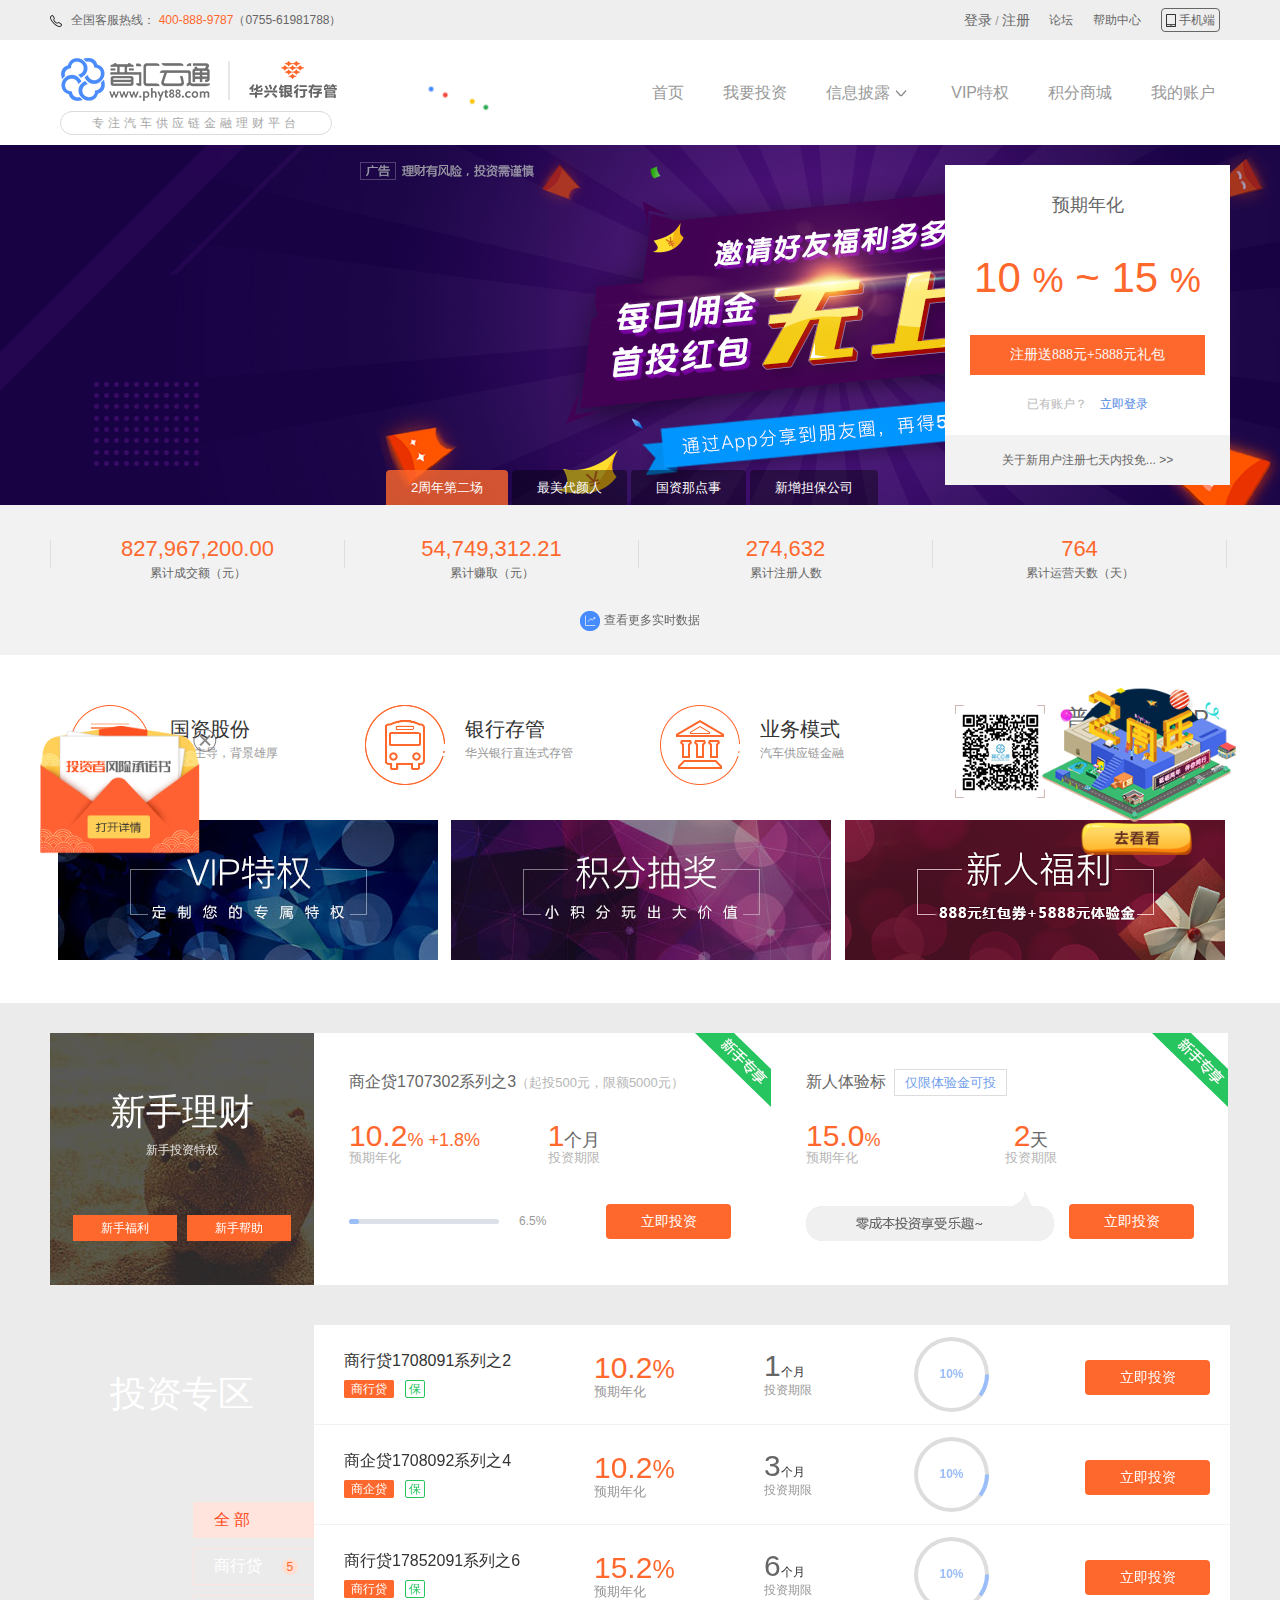
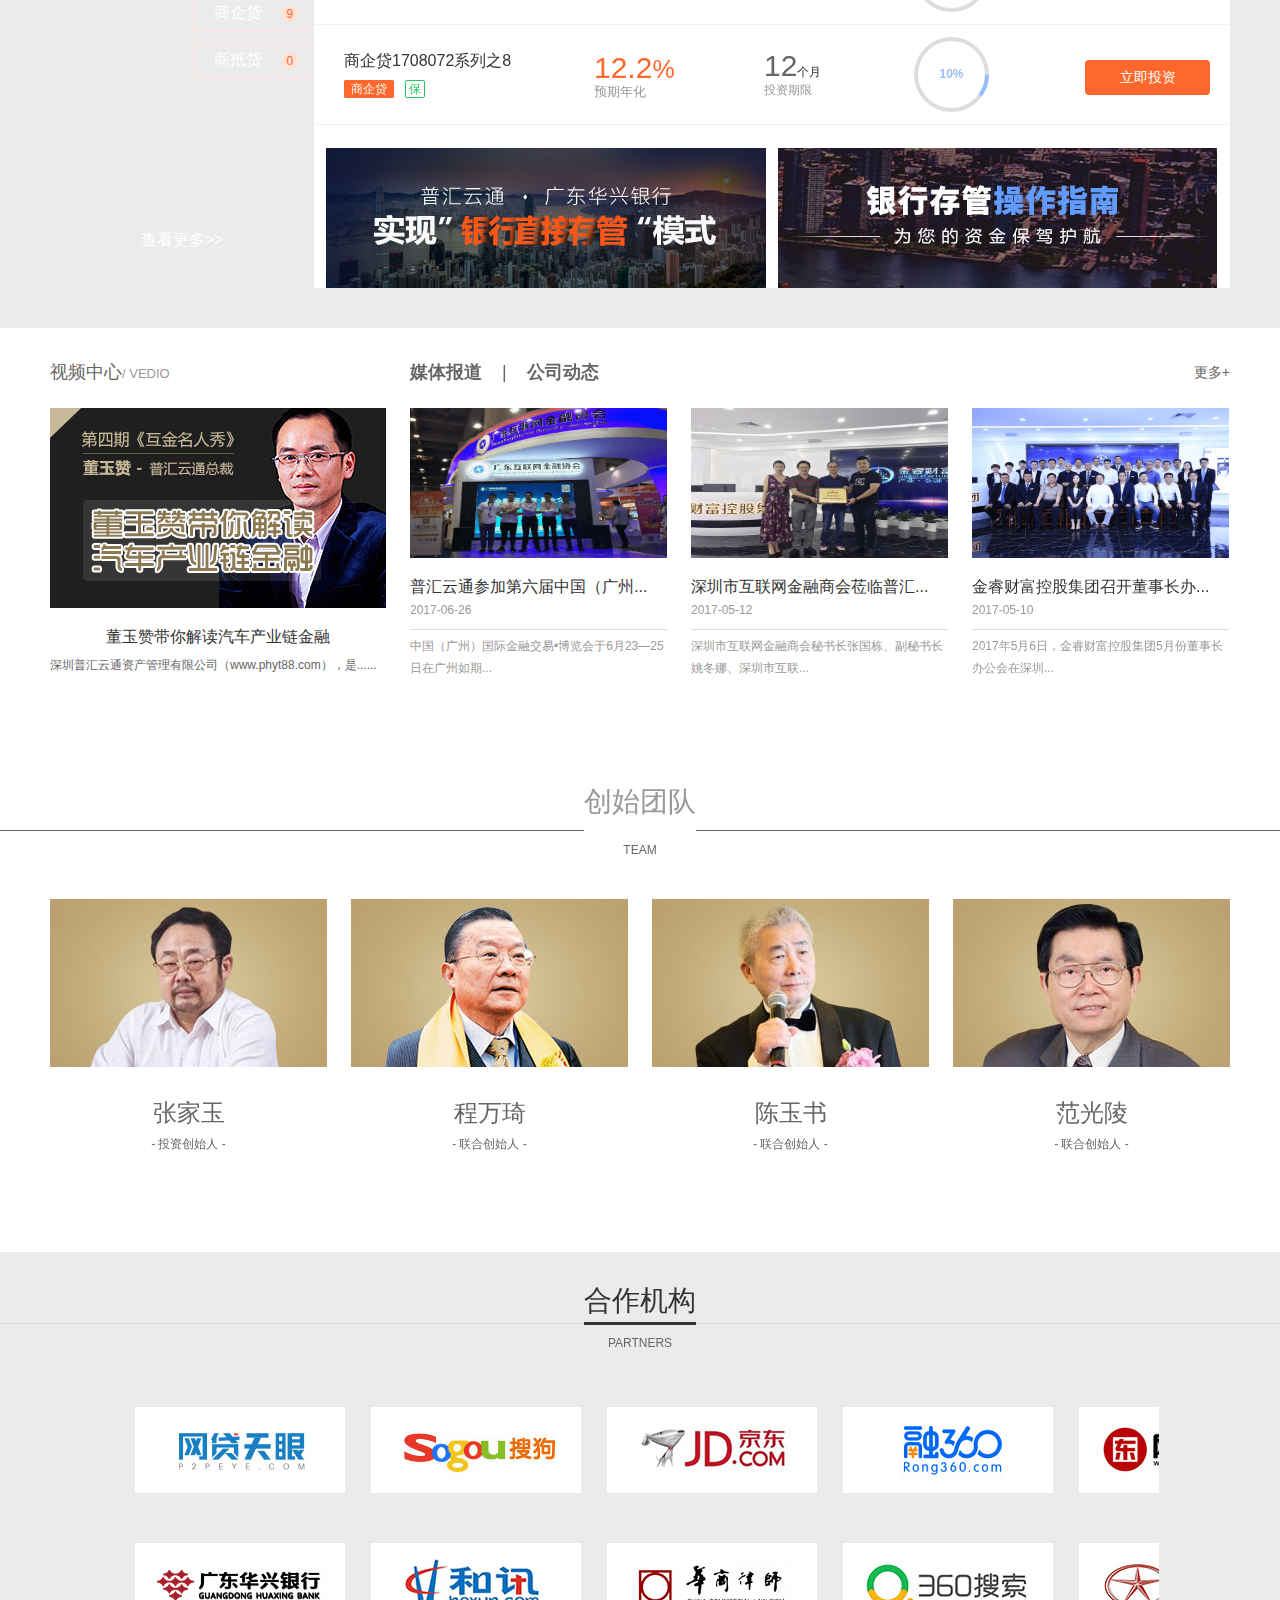
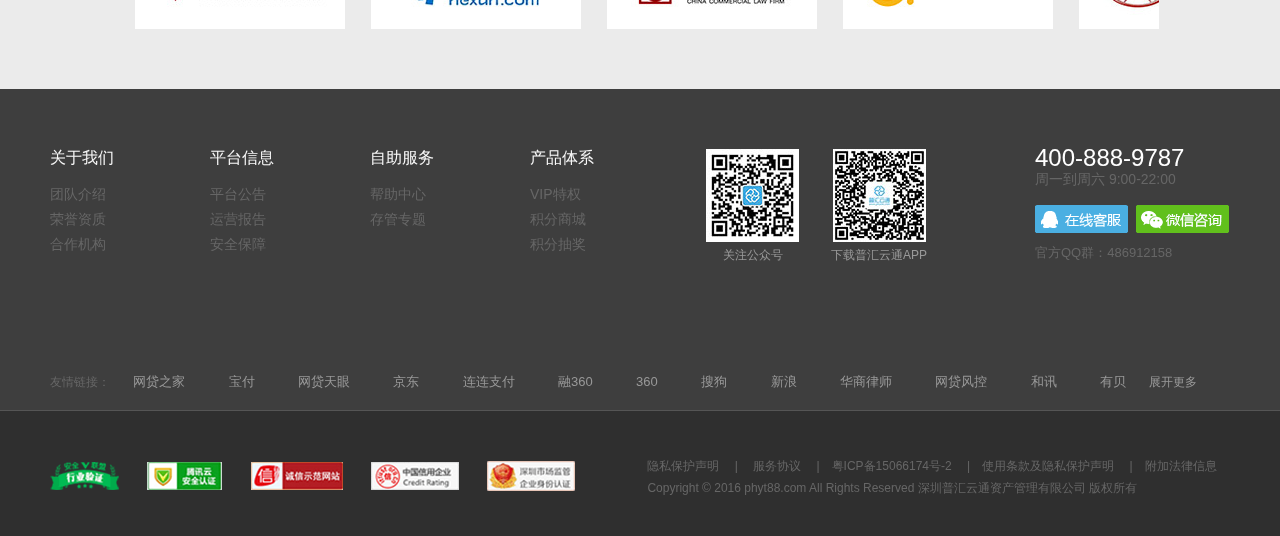
==== commit 8dd54fff: "Update index.html" ====
--- a/xiangmu-puhuiyuntong/index.html
+++ b/xiangmu-puhuiyuntong/index.html
@@ -8,1157 +8,7 @@
 		<link rel="stylesheet" type="text/css" href="css/index.css" />
 		<script type="text/javascript" src="js/jquery-1.4.2.min.js"></script>
 		<script type="text/javascript" src="js/circle.js"></script>
-	</head>
-
-	<body>
-		<a href="" id="index"></a>
-		<div class="header">
-			<div class="header_bg clearfix">
-				<!--头部广告栏背景-->
-				<div class="header_bg_logo c clearfix">
-					<!--头部广告栏-->
-					<div class="header_bg_logo_box1 fl">
-						<img src="img/icon_01.png" alt="" style="margin-right: 6px;" /> 全国客服热线：
-						<span>400-888-9787</span>（0755-61981788）
-					</div>
-					<div class="header_bg_logo_box2 fl">
-						<a href="javascript:;" class="change"></a>
-						<div class="hover_bg">
-							<img src="img/header_top_ewm.png" />
-						</div>
-					</div>
-					<div class="header_bg_logo_box3 fr">
-						<div class="fl header_r2">
-							<a href="javascript:;" id='login'>登录</a>
-							<span>/</span>
-							<a href="enroll.html#enroll">注册</a>
-						</div>
-						<ul class="fl header_r1">
-							<li class="phone_bg">
-								<a href="https://www.phyt88.com/phyt/action/download/index.shtml"><img src="img/icon_02.png" />&nbsp;手机端</a>
-							</li>
-							<li>
-								<a href="https://www.phyt88.com/phyt/xsbz.shtml#wtdy" target="_blank">帮助中心</a>
-							</li>
-							<li>
-								<a href="http://bbs.phyt88.com" target="_blank">论坛</a>
-							</li>
-						</ul>
-					</div>
-				</div>
-			</div>
-			<div class="header_logo_box c">
-				<!--头部导航栏-->
-				<div class="header_banner_box fl">
-					<a href="/index.html">
-						<img src="img/logo_01.gif" alt="" style="margin-top: 10px;" />
-						<p style="letter-spacing: 4px;">专注汽车供应链金融理财平台</p>
-					</a>
-				</div>
-				<a href="" class="fl"><img src="img/logo.gif" style="height: 105px;" /></a>
-				<div class="header_nav_box">
-					<ul>
-						<li>
-							<a href="/view/account_index.shtml"><span>我的账户</span></a>
-						</li>
-						<li>
-							<a href="shop.html#shop"><span>积分商城</span></a>
-						</li>
-						<li>
-							<a href="https://www.phyt88.com/view/vip_new.shtml"><span>VIP特权</span></a>
-						</li>
-						<li>
-							<a href="javascript:;" class="nav_first ">
-								<span>信息披露<i></i></span>
-							</a>
-							<div class="nav_second">
-								<a href="https://www.phyt88.com/phyt/about.shtml">
-									<p>关于我们</p>
-								</a>
-								<a href="https://www.phyt88.com/phyt/tdzr.shtml">
-									<p>团队介绍</p>
-								</a>
-								<a href="https://www.phyt88.com/phyt/aboutus_yybg.shtml">
-									<p>运营报告</p>
-								</a>
-								<a href="safe-portect.html#safe">
-									<p>安全保障</p>
-								</a>
-								<a href="https://www.phyt88.com/phyt/ptgg.shtml">
-									<p>平台公告</p>
-								</a>
-								<a href="https://www.phyt88.com/phyt/hzjg.shtml">
-									<p>合作机构</p>
-								</a>
-								<a href="connet.html#connet">
-									<p>联系我们</p>
-								</a>
-							</div>
-						</li>
-						<li>
-							<a href="https://www.phyt88.com/phyt/project_list.shtml"><span>我要投资</span></a>
-						</li>
-						<li>
-							<a href="http://127.0.0.1:8020/xiangmu-puhuiyuntong/index.html"><span>首页</span></a>
-						</li>
-					</ul>
-				</div>
-			</div>
-			<div class="header_fixed_top" id='logo_box'>
-				<div class="header_logo_box c">
-					<!--头部导航栏1-->
-					<div class="header_banner_box fl">
-						<a href="/index.html">
-							<img src="img/logo_01.gif" alt="" style="margin-top: 10px;" />
-							<p style="letter-spacing: 4px;">专注汽车供应链金融理财平台</p>
-						</a>
-					</div>
-					<a href="" class="fl"><img src="img/logo.gif" style="height: 105px;" /></a>
-					<div class="header_nav_box">
-						<ul>
-							<li>
-								<a href="https://www.phyt88.com/phyt/about.shtml">
-									<p>关于我们</p>
-								</a>
-							</li>
-							<li>
-								<a href="https://www.phyt88.com/phyt/xsbz.shtml">
-									<p>新手帮助</p>
-								</a>
-							</li>
-							<li>
-								<a href="safe-portect.html#safe">
-									<p>安全保障</p>
-								</a>
-							</li>
-							<li>
-								<a href="https://www.phyt88.com/phyt/project_list.shtml">
-									<p>我要投资</p>
-								</a>
-							</li>
-							<li>
-								<a href="http://127.0.0.1:8020/xiangmu-puhuiyuntong/index.html">
-									<p>首页</p>
-								</a>
-							</li>
-						</ul>
-					</div>
-				</div>
-			</div>
-			<div class="banner_auto_box clearfix">
-				<!--头部轮播图-->
-				<div class="move_auto">
-					<a href="javascript:;"><img src="img/06.jpg" /></a>
-					<a href="javascript:;"><img src="img/13.jpg" /></a>
-					<a href="javascript:;"><img src="img/14.jpg" /></a>
-					<a href="javascript:;"><img src="img/20.jpg" /></a>
-				</div>
-				<div class="hd">
-					<ul>
-						<li class="select">2周年第二场</li>
-						<li class="">最美代颜人</li>
-						<li class="">国资那点事</li>
-						<li class="">新增担保公司</li>
-					</ul>
-				</div>
-				<div class="login_box">
-					<div class="login_box_bfb" style="height: 50px;">
-						<h4>预期年化</h4>
-					</div>
-					<div class="login_box_log">
-						10
-						<small>%</small> ~ 15
-						<small>%</small>
-					</div>
-					<input type="button" name="" id="" class="login_btn" value="注册送888元+5888元礼包" />
-					<p class="login_box_p3">已有账户？
-						<a href="javascript:Login.show();" style="margin-left: 10px;color: #4d85e4;">立即登录</a>
-					</p>
-				</div>
-				<div class="login_notice">
-					<a href="javascript:;"> 关于新用户注册七天内投免... >></a>
-				</div>
-			</div>
-			<div class="time_box">
-				<!--实时数据-->
-				<ul class="c clearfix">
-					<li></li>
-					<li>
-						<h4>
-							<font class="countup">827,967,200.00</font>
-						</h4>
-						<p>累计成交额（元）</p>
-					</li>
-					<li></li>
-					<li>
-						<h4>
-							<font class="countup">54,749,312.21</font>
-						</h4>
-						<p>累计赚取（元）</p>
-					</li>
-					<li></li>
-					<li>
-						<h4>
-							<font class="countup">274,632</font>
-						</h4>
-						<p>累计注册人数</p>
-					</li>
-					<li></li>
-					<li>
-						<h4>
-							<font class="countup">764</font>
-						</h4>
-						<p>累计运营天数（天）</p>
-					</li>
-					<li></li>
-				</ul>
-				<div class="service_date" style="margin-top: 25px;">
-					<img src="img/service_date.png" alt="">
-					<a href="https://www.phyt88.com/phyt/action/service_data/index.shtml" target="_blank" title="">查看更多实时数据</a>
-				</div>
-			</div>
-		</div>
-		<div class="content">
-			<div class="content1_new">
-				<!--主要内容的导航栏-->
-				<div class="c clearfix">
-					<ul style="height:80px;margin-bottom:35px;" class="index_menu">
-						<li>
-							<a href="https://www.phyt88.com/phyt/action/zzkg/index.shtml">
-								<img src="img/icon_06.png" alt="" />
-								<h4>国资股份</h4>
-								<p>政府主导，背景雄厚 </p>
-							</a>
-						</li>
-						<li>
-							<a href="https://www.phyt88.com/phyt/action/zzkg/index.shtml">
-								<img src="img/icon_07.png" alt="" />
-								<h4>银行存管</h4>
-								<p>华兴银行直连式存管 </p>
-							</a>
-						</li>
-						<li>
-							<a href="https://www.phyt88.com/phyt/action/zzkg/index.shtml">
-								<img src="img/icon_08.png" alt="" />
-								<h4>业务模式</h4>
-								<p>汽车供应链金融 </p>
-							</a>
-						</li>
-						<li>
-							<a href="https://www.phyt88.com/phyt/action/zzkg/index.shtml">
-								<img src="img/icon_09.png" alt="" />
-								<h2 style="padding-top: 5px;font-size: 24px;">普汇云通APP</h2>
-								<p style="font-size: 14px;margin: 6px 0 10px;">随时随地，轻松理财</p>
-								<a href="https://www.phyt88.com/phyt/action/download/index.shtml"><span>查看详情</span></a>
-							</a>
-						</li>
-					</ul>
-					<ul class="index_ad">
-						<li>
-							<a href="https://www.phyt88.com/view/vip_new.shtml"><img src="img/index_ad01.jpg" alt="" class="turnbig" /></a>
-						</li>
-						<li>
-							<a href="https://www.phyt88.com/action/draw.shtml"><img src="img/index_ad02.jpg" alt="" class="turnbig" /></a>
-						</li>
-						<li>
-							<a href="https://www.phyt88.com/phyt/action/pcxsfl/index.shtml"><img src="img/index_ad03.jpg" alt="" class="turnbig" /></a>
-						</li>
-					</ul>
-				</div>
-			</div>
-			<div class="content_main">
-				<!--主要内容的新手理财-->
-				<div class="content_main_new c clearfix">
-					<div class="main_new_ad fl">
-						<img src="img/index_newuser.jpg" alt="" style="transition: all 1s;" />
-						<div class="tjzq_left_img">
-							<h2>新手理财</h2>
-							<p class="num1"><span></span>新手投资特权<span></span></p>
-							<p class="num2">
-								<a href="https://www.phyt88.com/phyt/action/pcxsfl/index.shtml"><span>新手福利</span></a>
-								<a href="https://www.phyt88.com/phyt/xsbz.shtml"><span>新手帮助</span></a>
-							</p>
-						</div>
-					</div>
-					<div class="target_box fl" style="position: relative;">
-						<img src="img/xszx.png" alt="" class="position" />
-						<div class="target_left fl">
-							<a href="https://www.phyt88.com/phyt/project_detail.shtml?sid=22540">商企贷1707302系列之3<small>（起投500元，限额5000元）</small></a>
-							<div class="target_left_content">
-								<ul class="clearfix">
-									<li><span><font>10.2</font><small>% +1.8%</small></span>
-										<p>预期年化</p>
-									</li>
-									<li style="text-align: center;"><span><font>1</font><small style="color: #666;">个月</small></span>
-										<p>投资期限</p>
-									</li>
-								</ul>
-								<div style="padding-top: 40px;" class="clearfix">
-									<div class="con1 fl">
-										<div>
-											<p></p>
-										</div>
-									</div>
-									<span class="fl" style="padding: 0 60px 0 20px;line-height: 35px;">6.5%</span>
-									<span class="special fl">立即投资</span>
-								</div>
-							</div>
-						</div>
-					</div>
-					<div class="target_box fl" style="position: relative;">
-						<img src="img/xszx.png" alt="" class="position" />
-						<div class="target_left fl">
-							<a href="https://www.phyt88.com/phyt/project_detail.shtml?sid=22540">新人体验标<small class="span_right">仅限体验金可投</small></a>
-							<div class="target_left_content">
-								<ul class="clearfix">
-									<li><span><font>15.0</font><small>% </small></span>
-										<p>预期年化</p>
-									</li>
-									<li style="text-align: center;"><span><font>2</font><small style="color: #666;">天</small></span>
-										<p>投资期限</p>
-									</li>
-								</ul>
-								<div style="padding-top: 40px;" class="clearfix">
-									<img src="img/xszx_01.png" alt="" class="fl" style="margin-top: -12px;" />
-									<span class="special fl" style="margin-left: 15px;">立即投资</span>
-								</div>
-							</div>
-						</div>
-					</div>
-				</div>
-				<div class="content_main_new1 c">
-					<!--主要内容的投资专区-->
-					<div class="main_new_menu_box fl">
-						<p>投资专区</p>
-						<ul style="margin-top: 60px;" class="clearfix">
-							<li class='selected'>全 部</li>
-							<li>商行贷<span id='shdnum'>5</span></li>
-							<li>商企贷<span id='sqdnum'>9</span></li>
-							<li>商抵贷<span id='sddnum'>0</span></li>
-						</ul>
-						<p style="margin-top: 145px;padding: 0;">
-							<a href="https://www.phyt88.com/phyt/project_list.shtml" style="color: white;font-size:16px;">查看更多&gt;&gt;</a>
-						</p>
-					</div>
-					<div style="display: block;" class="menu_list_box fl">
-						<ul>
-							<li class="first_num">
-								<ul>
-									<li class="first_num_one">
-										<a href="javascript:;">
-											<h4>商行贷1708091系列之2</h4>
-										</a>
-										<span class="icon_first">商行贷</span>
-										<span style="color: #27c55f;border:1px solid #27c55f;padding: 1px 3px;border-radius: 2px;margin-right: 8px;">保</span>
-									</li>
-									<li class="first_num_two">
-										<p>10.2<small>%</small></p><span>预期年化</span>
-									</li>
-									<li class="first_num_three">
-										<p>1<small style="font-size:12px;color:#333333">个月</small></p>
-										<span>投资期限</span>
-									</li>
-									<li class="first_num_four">
-										<canvas class="circle" width="75px" height="75px">10</canvas>
-									</li>
-									<li class="first_num_five">
-										<p>
-											<a href="https://www.phyt88.com/phyt/project_detail.shtml?sid=22541"><span>立即投资</span></a>
-										</p>
-									</li>
-								</ul>
-							</li>
-							<li class="first_num">
-								<ul>
-									<li class="first_num_one">
-										<a href="javascript:;">
-											<h4>商企贷1708092系列之4</h4>
-										</a>
-										<span class="icon_first">商企贷</span>
-										<span style="color: #27c55f;border:1px solid #27c55f;padding: 1px 3px;border-radius: 2px;margin-right: 8px;">保</span>
-									</li>
-									<li class="first_num_two">
-										<p>10.2<small>%</small></p><span>预期年化</span>
-									</li>
-									<li class="first_num_three">
-										<p>3<small style="font-size:12px;color:#333333">个月</small></p>
-										<span>投资期限</span>
-									</li>
-									<li class="first_num_four">
-										<canvas class="circle" width="75px" height="75px">20</canvas>
-									</li>
-									<li class="first_num_five">
-										<p>
-											<a href="https://www.phyt88.com/phyt/project_detail.shtml?sid=22541"><span>立即投资</span></a>
-										</p>
-									</li>
-								</ul>
-							</li>
-							<li class="first_num">
-								<ul>
-									<li class="first_num_one">
-										<a href="javascript:;">
-											<h4>商行贷17852091系列之6</h4>
-										</a>
-										<span class="icon_first">商行贷</span>
-										<span style="color: #27c55f;border:1px solid #27c55f;padding: 1px 3px;border-radius: 2px;margin-right: 8px;">保</span>
-									</li>
-									<li class="first_num_two">
-										<p>15.2<small>%</small></p><span>预期年化</span>
-									</li>
-									<li class="first_num_three">
-										<p>6<small style="font-size:12px;color:#333333">个月</small></p>
-										<span>投资期限</span>
-									</li>
-									<li class="first_num_four">
-										<canvas class="circle" width="75px" height="75px">70</canvas>
-									</li>
-									<li class="first_num_five">
-										<p>
-											<a href="https://www.phyt88.com/phyt/project_detail.shtml?sid=22541"><span>立即投资</span></a>
-										</p>
-									</li>
-								</ul>
-							</li>
-							<li class="first_num">
-								<ul>
-									<li class="first_num_one">
-										<a href="javascript:;">
-											<h4>商企贷1708072系列之8</h4>
-										</a>
-										<span class="icon_first">商企贷</span>
-										<span style="color: #27c55f;border:1px solid #27c55f;padding: 1px 3px;border-radius: 2px;margin-right: 8px;">保</span>
-									</li>
-									<li class="first_num_two">
-										<p>12.2<small>%</small></p><span>预期年化</span>
-									</li>
-									<li class="first_num_three">
-										<p>12<small style="font-size:12px;color:#333333">个月</small></p>
-										<span>投资期限</span>
-									</li>
-									<li class="first_num_four">
-										<canvas class="circle" width="75px" height="75px">80</canvas>
-									</li>
-									<li class="first_num_five">
-										<p>
-											<a href="https://www.phyt88.com/phyt/project_detail.shtml?sid=22541"><span>立即投资</span></a>
-										</p>
-									</li>
-								</ul>
-							</li>
-						</ul>
-					</div>
-					<div class="menu_list_box fl">
-						<ul>
-							<li class="first_num">
-								<ul>
-									<li class="first_num_one">
-										<a href="javascript:;">
-											<h4>商行贷1708091系列之2</h4>
-										</a>
-										<span class="icon_first">商行贷</span>
-										<span style="color: #27c55f;border:1px solid #27c55f;padding: 1px 3px;border-radius: 2px;margin-right: 8px;">保</span>
-									</li>
-									<li class="first_num_two">
-										<p>12.2<small>%</small></p><span>预期年化</span>
-									</li>
-									<li class="first_num_three">
-										<p>24<small style="font-size:12px;color:#333333">个月</small></p>
-										<span>投资期限</span>
-									</li>
-									<li class="first_num_four">
-										<canvas class="circle" width="75px" height="75px">10</canvas>
-									</li>
-									<li class="first_num_five">
-										<p>
-											<a href="https://www.phyt88.com/phyt/project_detail.shtml?sid=22541"><span>立即投资</span></a>
-										</p>
-									</li>
-								</ul>
-							</li>
-							<li class="first_num">
-								<ul>
-									<li class="first_num_one">
-										<a href="javascript:;">
-											<h4>商行贷1708092系列之4</h4>
-										</a>
-										<span class="icon_first">商行贷</span>
-										<span style="color: #27c55f;border:1px solid #27c55f;padding: 1px 3px;border-radius: 2px;margin-right: 8px;">保</span>
-									</li>
-									<li class="first_num_two">
-										<p>16.2<small>%</small></p><span>预期年化</span>
-									</li>
-									<li class="first_num_three">
-										<p>6<small style="font-size:12px;color:#333333">个月</small></p>
-										<span>投资期限</span>
-									</li>
-									<li class="first_num_four">
-										<canvas class="circle" width="75px" height="75px">20</canvas>
-									</li>
-									<li class="first_num_five">
-										<p>
-											<a href="https://www.phyt88.com/phyt/project_detail.shtml?sid=22541"><span>立即投资</span></a>
-										</p>
-									</li>
-								</ul>
-							</li>
-							<li class="first_num">
-								<ul>
-									<li class="first_num_one">
-										<a href="javascript:;">
-											<h4>商行贷17852091系列之6</h4>
-										</a>
-										<span class="icon_first">商行贷</span>
-										<span style="color: #27c55f;border:1px solid #27c55f;padding: 1px 3px;border-radius: 2px;margin-right: 8px;">保</span>
-									</li>
-									<li class="first_num_two">
-										<p>8.2<small>%</small></p><span>预期年化</span>
-									</li>
-									<li class="first_num_three">
-										<p>9<small style="font-size:12px;color:#333333">个月</small></p>
-										<span>投资期限</span>
-									</li>
-									<li class="first_num_four">
-										<canvas class="circle" width="75px" height="75px">70</canvas>
-									</li>
-									<li class="first_num_five">
-										<p>
-											<a href="https://www.phyt88.com/phyt/project_detail.shtml?sid=22541"><span>立即投资</span></a>
-										</p>
-									</li>
-								</ul>
-							</li>
-							<li class="first_num">
-								<ul>
-									<li class="first_num_one">
-										<a href="javascript:;">
-											<h4>商行贷1708072系列之8</h4>
-										</a>
-										<span class="icon_first">商行贷</span>
-										<span style="color: #27c55f;border:1px solid #27c55f;padding: 1px 3px;border-radius: 2px;margin-right: 8px;">保</span>
-									</li>
-									<li class="first_num_two">
-										<p>6.2<small>%</small></p><span>预期年化</span>
-									</li>
-									<li class="first_num_three">
-										<p>12<small style="font-size:12px;color:#333333">个月</small></p>
-										<span>投资期限</span>
-									</li>
-									<li class="first_num_four">
-										<canvas class="circle" width="75px" height="75px">80</canvas>
-									</li>
-									<li class="first_num_five">
-										<p>
-											<a href="https://www.phyt88.com/phyt/project_detail.shtml?sid=22541"><span>立即投资</span></a>
-										</p>
-									</li>
-								</ul>
-							</li>
-						</ul>
-					</div>
-					<div class="menu_list_box fl">
-						<ul>
-							<li class="first_num">
-								<ul>
-									<li class="first_num_one">
-										<a href="javascript:;">
-											<h4>商企贷1708091系列之2</h4>
-										</a>
-										<span class="icon_first">商企贷</span>
-										<span style="color: #27c55f;border:1px solid #27c55f;padding: 1px 3px;border-radius: 2px;margin-right: 8px;">保</span>
-									</li>
-									<li class="first_num_two">
-										<p>10.2<small>%</small></p><span>预期年化</span>
-									</li>
-									<li class="first_num_three">
-										<p>1<small style="font-size:12px;color:#333333">个月</small></p>
-										<span>投资期限</span>
-									</li>
-									<li class="first_num_four">
-										<canvas class="circle" width="75px" height="75px">10</canvas>
-									</li>
-									<li class="first_num_five">
-										<p>
-											<a href="https://www.phyt88.com/phyt/project_detail.shtml?sid=22541"><span>立即投资</span></a>
-										</p>
-									</li>
-								</ul>
-							</li>
-							<li class="first_num">
-								<ul>
-									<li class="first_num_one">
-										<a href="javascript:;">
-											<h4>商企贷1708092系列之4</h4>
-										</a>
-										<span class="icon_first">商企贷</span>
-										<span style="color: #27c55f;border:1px solid #27c55f;padding: 1px 3px;border-radius: 2px;margin-right: 8px;">保</span>
-									</li>
-									<li class="first_num_two">
-										<p>10.2<small>%</small></p><span>预期年化</span>
-									</li>
-									<li class="first_num_three">
-										<p>3<small style="font-size:12px;color:#333333">个月</small></p>
-										<span>投资期限</span>
-									</li>
-									<li class="first_num_four">
-										<canvas class="circle" width="75px" height="75px">20</canvas>
-									</li>
-									<li class="first_num_five">
-										<p>
-											<a href="https://www.phyt88.com/phyt/project_detail.shtml?sid=22541"><span>立即投资</span></a>
-										</p>
-									</li>
-								</ul>
-							</li>
-							<li class="first_num">
-								<ul>
-									<li class="first_num_one">
-										<a href="javascript:;">
-											<h4>商企贷17852091系列之6</h4>
-										</a>
-										<span class="icon_first">商企贷</span>
-										<span style="color: #27c55f;border:1px solid #27c55f;padding: 1px 3px;border-radius: 2px;margin-right: 8px;">保</span>
-									</li>
-									<li class="first_num_two">
-										<p>15.2<small>%</small></p><span>预期年化</span>
-									</li>
-									<li class="first_num_three">
-										<p>6<small style="font-size:12px;color:#333333">个月</small></p>
-										<span>投资期限</span>
-									</li>
-									<li class="first_num_four">
-										<canvas class="circle" width="75px" height="75px">70</canvas>
-									</li>
-									<li class="first_num_five">
-										<p>
-											<a href="https://www.phyt88.com/phyt/project_detail.shtml?sid=22541"><span>立即投资</span></a>
-										</p>
-									</li>
-								</ul>
-							</li>
-							<li class="first_num">
-								<ul>
-									<li class="first_num_one">
-										<a href="javascript:;">
-											<h4>商企贷1708072系列之8</h4>
-										</a>
-										<span class="icon_first">商企贷</span>
-										<span style="color: #27c55f;border:1px solid #27c55f;padding: 1px 3px;border-radius: 2px;margin-right: 8px;">保</span>
-									</li>
-									<li class="first_num_two">
-										<p>12.2<small>%</small></p><span>预期年化</span>
-									</li>
-									<li class="first_num_three">
-										<p>12<small style="font-size:12px;color:#333333">个月</small></p>
-										<span>投资期限</span>
-									</li>
-									<li class="first_num_four">
-										<canvas class="circle" width="75px" height="75px">80</canvas>
-									</li>
-									<li class="first_num_five">
-										<p>
-											<a href="https://www.phyt88.com/phyt/project_detail.shtml?sid=22541"><span>立即投资</span></a>
-										</p>
-									</li>
-								</ul>
-							</li>
-						</ul>
-					</div>
-					<div class="menu_list_box fl">
-						<ul>
-							<li class="first_num">
-								<ul>
-									<li class="first_num_one">
-										<a href="javascript:;">
-											<h4>商抵贷1708091系列之2</h4>
-										</a>
-										<span class="icon_first">商抵贷</span>
-										<span style="color: #27c55f;border:1px solid #27c55f;padding: 1px 3px;border-radius: 2px;margin-right: 8px;">保</span>
-									</li>
-									<li class="first_num_two">
-										<p>10.2<small>%</small></p><span>预期年化</span>
-									</li>
-									<li class="first_num_three">
-										<p>1<small style="font-size:12px;color:#333333">个月</small></p>
-										<span>投资期限</span>
-									</li>
-									<li class="first_num_four">
-										<canvas class="circle" width="75px" height="75px">10</canvas>
-									</li>
-									<li class="first_num_five">
-										<p>
-											<a href="https://www.phyt88.com/phyt/project_detail.shtml?sid=22541"><span>立即投资</span></a>
-										</p>
-									</li>
-								</ul>
-							</li>
-							<li class="first_num">
-								<ul>
-									<li class="first_num_one">
-										<a href="javascript:;">
-											<h4>商抵贷1708092系列之4</h4>
-										</a>
-										<span class="icon_first">商抵贷</span>
-										<span style="color: #27c55f;border:1px solid #27c55f;padding: 1px 3px;border-radius: 2px;margin-right: 8px;">保</span>
-									</li>
-									<li class="first_num_two">
-										<p>10.2<small>%</small></p><span>预期年化</span>
-									</li>
-									<li class="first_num_three">
-										<p>3<small style="font-size:12px;color:#333333">个月</small></p>
-										<span>投资期限</span>
-									</li>
-									<li class="first_num_four">
-										<canvas class="circle" width="75px" height="75px">20</canvas>
-									</li>
-									<li class="first_num_five">
-										<p>
-											<a href="https://www.phyt88.com/phyt/project_detail.shtml?sid=22541"><span>立即投资</span></a>
-										</p>
-									</li>
-								</ul>
-							</li>
-							<li class="first_num">
-								<ul>
-									<li class="first_num_one">
-										<a href="javascript:;">
-											<h4>商抵贷17852091系列之6</h4>
-										</a>
-										<span class="icon_first">商抵贷</span>
-										<span style="color: #27c55f;border:1px solid #27c55f;padding: 1px 3px;border-radius: 2px;margin-right: 8px;">保</span>
-									</li>
-									<li class="first_num_two">
-										<p>15.2<small>%</small></p><span>预期年化</span>
-									</li>
-									<li class="first_num_three">
-										<p>6<small style="font-size:12px;color:#333333">个月</small></p>
-										<span>投资期限</span>
-									</li>
-									<li class="first_num_four">
-										<canvas class="circle" width="75px" height="75px">70</canvas>
-									</li>
-									<li class="first_num_five">
-										<p>
-											<a href="https://www.phyt88.com/phyt/project_detail.shtml?sid=22541"><span>立即投资</span></a>
-										</p>
-									</li>
-								</ul>
-							</li>
-							<li class="first_num">
-								<ul>
-									<li class="first_num_one">
-										<a href="javascript:;">
-											<h4>商抵贷1708072系列之8</h4>
-										</a>
-										<span class="icon_first">商抵贷</span>
-										<span style="color: #27c55f;border:1px solid #27c55f;padding: 1px 3px;border-radius: 2px;margin-right: 8px;">保</span>
-									</li>
-									<li class="first_num_two">
-										<p>12.2<small>%</small></p><span>预期年化</span>
-									</li>
-									<li class="first_num_three">
-										<p>12<small style="font-size:12px;color:#333333">个月</small></p>
-										<span>投资期限</span>
-									</li>
-									<li class="first_num_four">
-										<canvas class="circle" width="75px" height="75px">80</canvas>
-									</li>
-									<li class="first_num_five">
-										<p>
-											<a href="https://www.phyt88.com/phyt/project_detail.shtml?sid=22541"><span>立即投资</span></a>
-										</p>
-									</li>
-								</ul>
-							</li>
-						</ul>
-					</div>
-					<div class="menu_list_ad fl">
-						<div class="fl">
-							<a href="https://www.phyt88.com/phyt/action/170305/index.shtml"><img src="img/index_ad04.jpg" alt="" class="turnbig"></a>
-						</div>
-						<div class="fl">
-							<a href="https://www.phyt88.com/phyt/cg_hx_img_demo.shtml"><img src="img/index_ad05.jpg" alt="" class="turnbig"></a>
-						</div>
-					</div>
-				</div>
-			</div>
-			<div class="content_video">
-				<!--主要内容的视频中心-->
-				<div class="c clearfix" style="height: 351px;">
-					<div class="content_video_left fl">
-						<h2>视频中心<small>/ VEDIO</small></h2>
-						<div style="position: relative;overflow: hidden;">
-							<img src="img/con4_left.jpg" alt="" class="content_video_img turnbig">
-							<img src="https://www.phyt88.com/phyt/images/0323/index/con4_left_play.png" class="content_video_play" alt="">
-						</div>
-						<a href="#">
-							<h4>董玉赞带你解读汽车产业链金融</h4></a>
-						<p>深圳普汇云通资产管理有限公司（www.phyt88.com），是......</p>
-					</div>
-					<div class="content_video_right fl">
-						<h2>
-			        		<strong>媒体报道</strong>
-			        		&nbsp;&nbsp;&nbsp;|&nbsp;&nbsp;&nbsp;
-			        		<strong>公司动态</strong>
-			        		<a href="#" class="fr" style="font-size: 14px;">更多+</a>
-			        	</h2>
-						<ul>
-							<li>
-								<a href="">
-									<div><img src="img/1498450838048图片1.jpg" alt="" class="turnbig" /></div>
-									<h4>普汇云通参加第六届中国（广州...</h4>
-									<span>2017-06-26</span>
-									<p>中国（广州）国际金融交易•博览会于6月23—25日在广州如期...</p>
-								</a>
-							</li>
-							<li>
-								<a href="">
-									<div><img src="img/1494582222847IMG_71321 (1).PNG" alt="" class="turnbig" /></div>
-									<h4>深圳市互联网金融商会莅临普汇...</h4>
-									<span>2017-05-12</span>
-									<p>深圳市互联网金融商会秘书长张国栋、副秘书长姚冬娜、深圳市互联...</p>
-								</a>
-							</li>
-							<li>
-								<a href="">
-									<div><img src="img/1494382140111图片4 (1).png" alt="" class="turnbig" /></div>
-									<h4>金睿财富控股集团召开董事长办...</h4>
-									<span>2017-05-10</span>
-									<p>2017年5月6日，金睿财富控股集团5月份董事长办公会在深圳...</p>
-								</a>
-							</li>
-						</ul>
-					</div>
-				</div>
-			</div>
-			<div class="content_termmate">
-				<!--创始团队-->
-				<div class="content_termmate_title">
-					<h2><span>创始团队</span></h2>
-					<p style="text-align: center;margin-top: 10px;">TEAM</p>
-				</div>
-				<div class="c" style="margin-top: 40px;height: 294px;">
-					<ul>
-						<li style="margin-left: 0;">
-							<div class="content_termmate_content">
-								<img src="img/con5_01.jpg" />
-								<h4>张家玉</h4>
-								<p>- 投资创始人 -</p>
-								<div class="content_termmate_inc">
-									<p class="first_p">江西省人大代表</p>
-									<p>江西省上饶市人大代表</p>
-									<p>国际徽商总会副会长</p>
-									<p>深圳金睿财富控股集团董事局主席</p>
-									<p>普汇云通P2P汽车产业链金融平台投资创始人</p>
-									<p style="margin-top: 20px;">
-										<a href="https://www.phyt88.com/phyt/about.shtml" style="color: #ff682c;">查看详情 &gt;&gt; </a>
-									</p>
-								</div>
-							</div>
-						</li>
-						<li>
-							<div class="content_termmate_content">
-								<img src="img/con5_02.jpg" />
-								<h4>程万琦</h4>
-								<p>- 联合创始人 -</p>
-								<div class="content_termmate_inc">
-									<p class="first_p">国际体育运动领袖</p>
-									<p>世界海外华人民间领袖</p>
-									<p>“世界华人协会”会长</p>
-									<p style="margin-top: 20px;">
-										<a href="https://www.phyt88.com/phyt/about.shtml" style="color: #ff682c;">查看详情 &gt;&gt; </a>
-									</p>
-								</div>
-							</div>
-						</li>
-						<li>
-							<div class="content_termmate_content">
-								<img src="img/con5_03.jpg" />
-								<h4>陈玉书</h4>
-								<p>- 联合创始人 -</p>
-								<div class="content_termmate_inc">
-									<p class="first_p">全国政协委员，获香港太平绅士称号</p>
-									<p>“世界景泰蓝大王”</p>
-									<p>现任香港繁荣集团董事长</p>
-									<p style="margin-top: 20px;">
-										<a href="https://www.phyt88.com/phyt/about.shtml" style="color: #ff682c;">查看详情 &gt;&gt; </a>
-									</p>
-								</div>
-							</div>
-						</li>
-						<li>
-							<div class="content_termmate_content">
-								<img src="img/con5_04.jpg" />
-								<h4>范光陵</h4>
-								<p>- 联合创始人 -</p>
-								<div class="content_termmate_inc">
-									<p class="first_p">著名现任中华工商管理学会理事长</p>
-									<p>"文化总会国际文化促进会" 代主委</p>
-									<p>对台湾电脑发展贡献特殊，被誉为"电脑之父"</p>
-									<p style="margin-top: 20px;">
-										<a href="https://www.phyt88.com/phyt/about.shtml" style="color: #ff682c;">查看详情 &gt;&gt; </a>
-									</p>
-								</div>
-							</div>
-						</li>
-					</ul>
-					<script type="text/javascript">
-						$(function() {
-							$('.content_termmate_content').hover(function() {
-								$(this).find('.content_termmate_inc').stop().animate({
-									opacity: 1,
-									top: 0
-								}, 200, 'linear');
-							}, function() {
-								$(this).find('.content_termmate_inc').stop().animate({
-									opacity: 0,
-									top: 30
-								}, 200, 'linear');
-							});
-						});
-					</script>
-				</div>
-			</div>
-		</div>
-		<div class="content_bottom_banner">
-			<!--底部广告轮播-->
-			<div class="content_bottom_banner_title">
-				<h2><span>合作机构</span></h2>
-				<p style="margin-top: 10px">PARTNERS</p>
-			</div>
-			<div style="height: 277px;padding: 0 121.5px;padding-bottom: 30px;position: relative;" class="bottom_banner_content_box">
-				<div class="bottom_banner_box">
-					<div class="bottom_banner">
-						<ul>
-							<li>
-								<a href="javascript:;"><img src="img/01.jpg" alt="" /></a>
-								<a href="javascript:;"><img src="img/02.jpg" alt="" /></a>
-							</li>
-							<li>
-								<a href="javascript:;"><img src="img/03.jpg" alt="" /></a>
-								<a href="javascript:;"><img src="img/04.jpg" alt="" /></a>
-							</li>
-							<li>
-								<a href="javascript:;"><img src="img/05.jpg" alt="" /></a>
-								<a href="javascript:;"><img src="img/106.jpg" alt="" /></a>
-							</li>
-							<li>
-								<a href="javascript:;"><img src="img/07.jpg" alt="" /></a>
-								<a href="javascript:;"><img src="img/08.jpg" alt="" /></a>
-							</li>
-							<li>
-								<a href="javascript:;"><img src="img/09.jpg" alt="" /></a>
-								<a href="javascript:;"><img src="img/10.jpg" alt="" /></a>
-							</li>
-							<li>
-								<a href="javascript:;"><img src="img/11.jpg" alt="" /></a>
-								<a href="javascript:;"><img src="img/12.jpg" alt="" /></a>
-							</li>
-							<li>
-								<a href="javascript:;"><img src="img/113.jpg" alt="" /></a>
-								<a href="javascript:;"><img src="img/114.jpg" alt="" /></a>
-							</li>
-							<li>
-								<a href="javascript:;"><img src="img/15.jpg" alt="" /></a>
-								<a href="javascript:;"><img src="img/16.jpg" alt="" /></a>
-							</li>
-							<li>
-								<a href="javascript:;"><img src="img/17.jpg" alt="" /></a>
-								<a href="javascript:;"><img src="img/18.jpg" alt="" /></a>
-							</li>
-						</ul>
-					</div>
-				</div>
-				<input type="button" class="left" />
-				<input type="button" class="right" />
-			</div>
-		</div>
-		<div class="footer">
-			<!--底部-->
-			<div class="footer_header">
-				<div class="footer_header_nav_box">
-					<ul class="clearfix" style="margin-bottom: 100px;">
-						<li class="footer_nav_li1">
-							<h4>关于我们</h4>
-							<p>
-								<a href="https://www.phyt88.com/phyt/tdzr.shtml">团队介绍</a>
-							</p>
-							<p>
-								<a href="https://www.phyt88.com/phyt/zzry.shtml">荣誉资质</a>
-							</p>
-							<p>
-								<a href="https://www.phyt88.com/phyt/hzjg.shtml">合作机构</a>
-							</p>
-						</li>
-						<li class="footer_p1_li1">
-							<h4>平台信息</h4>
-							<p>
-								<a href="https://www.phyt88.com/phyt/ptgg.shtml">平台公告</a>
-							</p>
-							<p>
-								<a href="https://www.phyt88.com/phyt/aboutus_yybg.shtml">运营报告</a>
-							</p>
-							<p>
-								<a href="https://www.phyt88.com/phyt/aqbz.shtml">安全保障</a>
-							</p>
-						</li>
-						<li class="footer_p1_li1">
-							<h4>自助服务</h4>
-							<p>
-								<a href="https://www.phyt88.com/phyt/xsbz.shtml">帮助中心</a>
-							</p>
-							<p>
-								<a href="#">存管专题</a>
-							</p>
-						</li>
-						<li class="footer_p1_li1">
-							<h4>产品体系</h4>
-							<p>
-								<a href="https://www.phyt88.com/view/vip_new.shtml">VIP特权</a>
-							</p>
-							<p>
-								<a href="https://www.phyt88.com/phyt/shop/index.shtml">积分商城</a>
-							</p>
-							<p>
-								<a href="https://www.phyt88.com/action/draw.shtml">积分抽奖</a>
-							</p>
-						</li>
-						<li class="footer_p1_li2">
-							<p>
-								<img src="img/ewm_gzh.jpg" alt=""><br>
-								<span>关注公众号</span>
-							</p>
-							<p>
-								<img src="img/ewm_app.jpg" alt=""><br>
-								<span>下载普汇云通APP</span>
-							</p>
-						</li>
-						<li class="footer_p1_li3">
-							<h2>400-888-9787</h2>
-							<p><img src="" alt="">周一到周六 9:00-22:00</p>
-							<div style="height: 32px;" class="clearfix">
-								<a href=""><img src="img/qq.png" alt="" style="float: left;"></a>
-								<div class="wechat_footer_img" style="float: left;margin: 0 0 0 8px;position: relative;">
-									<img src="img/wechat.png" alt="">
-									<div class="wechat_b"><img src="img/wechat_a.gif" alt="" height="100px" style="border-radius: 3px;"></div>
-								</div>
-							</div>
-							<p style="font-size: 13px;line-height: 1.8em;">官方QQ群：486912158</p>
-						</li>
-					</ul>
-					<p class="footer_nav">友情链接：
-						<a target="_blank" href="http://www.wdzj.com/">网贷之家</a>
-						<a target="_blank" href="http://www.baofoo.com/html/index.html">宝付</a>
-						<a target="_blank" href="http://www.p2peye.com/">网贷天眼</a>
-						<a target="_blank" href="http://www.jd.com">京东</a>
-						<a target="_blank" href="http://www.lianlianpay.com/">连连支付</a>
-						<a target="_blank" href="http://www.rong360.com/">融360</a>
-						<a target="_blank" href="https://www.so.com">360</a>
-						<a target="_blank" href="http://www.sogou.com/">搜狗</a>
-						<a target="_blank" href="http://www.sina.com.cn/">新浪</a>
-						<a target="_blank" href="http://www.huashang.cn/">华商律师</a>
-						<a target="_blank" href="http://www.12315.com">网贷风控</a>
-						<a target="_blank" href="http://www.hexun.com/">和讯</a>
-						<a target="_blank" href="http://www.uubee.com/">有贝</a>
-						<span class="see_more">展开更多</span>
-					</p>
-					<p class="link_more" style="display: none;">
-						<a target="_blank" href="http://www.jrcfjt.com/">金睿财富控股集团</a>
-						<a target="_blank" href="http://www.2015826.com/">中原金睿（固始）高新产业园</a>
-						<a target="_blank" href="http://www.smm.cn/price.php?keyid=22">铅锌矿价格</a>
-						<a target="_blank" href="https://www.phyt88.com/zixun/">理财资讯</a>
-						<a target="_blank" href="http://www.wangdaidongfang.com">网贷东方</a>
-					</p>
-				</div>
-			</div>
-			<div class="footer_bottom">
-				<div class="c" style='height: 82px;'>
-					<div class="footer_bottom_left fl">
-						<a href="http://v.pinpaibao.com.cn/authenticate/cert/?site=www.phyt88.com&amp;at=business" target="_blank"><img src="img/icon_11.png" alt=""></a>
-						<a href="javascript:;"><img src="img/icon_12.png" alt=""></a>
-						<a href="https://credit.szfw.org/CX20150731010577880352.html" target="_blank"><img src="img/icon_13.png" alt=""></a>
-						<a href="http://www.itrust.org.cn/home/index/wx_certifi/wm/1349575050.html" target="_blank"><img src="img/icon_14.png" alt=""></a>
-						<a href=" http://szcert.ebs.org.cn/10397c3f-2817-40ca-adf8-e4e1196394df" target="_blank"><img src="img/icon_15.png" alt=""></a>
-					</div>
-					<div class="footer_bottom_right fl">
-						<p>隐私保护声明 　|　 服务协议　 |　粤ICP备15066174号-2　 |　使用条款及隐私保护声明　 |　附加法律信息</p>
-						<p>Copyright © 2016 phyt88.com All Rights Reserved 深圳普汇云通资产管理有限公司 版权所有</p>
-					</div>
-				</div>
-			</div>
-		</div>
-		<div class="side_box">
-			<!--边栏框-->
-			<ul>
-				<li>
-					<a href="javascript:;"></a><img src="" alt="" /></li>
-				<li style="background-position: -41px 0;">
-					<a href="https://www.phyt88.com/phyt/activity_list.shtml"></a>
-				</li>
-				<li style="background-position: -82px 0;">
-					<a href="http://shang.qq.com/wpa/qunwpa?idkey=9674090395e4825158d981f8bb875904c023dbed2c3829039d0121a8a50a4be8"></a>
-				</li>
-				<li style="background-position: -123px 0;">
-					<a href="javascript:;"></a>
-				</li>
-				<li style="background-position: -164px 0;">
-					<a href="javascript:;"></a>
-				</li>
-				<li style="background-position: -205px 0;display: none;" class='callback'>
-					<a href="javascript:;"></a>
-				</li>
-			</ul>
-		</div>
-		<div class="index_left b">
-			<!--底部广告分栏-->
-			<img src="img/170209_1.png" alt="" style="width: 160px;background: none;" class="show_more" />
-			<img src="img/170209_3.png" alt="" class="b_close" />
-		</div>
-		<div class="cls_bg">
-			<div class="cls_bg_content">
-				<h4>投资者风险承诺书</h4>
-				<p>根据国家互联网金融相关法律法规的要求，投资者应当具备相应的基本素养与能力，投资者选择理财产品，应当充分了解产品的相关信息及特征后，再根据自身的实际状况来判别是否符合自身的承受能力。</p>
-				<p>如果您或您所代表的机构经自我确认是“合格投资者”，并承诺会遵守相关法规，请点击“我知道了”，继续浏览；如不同意任何有关条款，请关闭页面、结束浏览。</p>
-				<p>网贷有风险，投资需谨慎。</p>
-				<div class="choose_true">
-					<span>
-						<label><input type="checkbox" />记住选择不再提示</label>
-					</span>
-					<a href="" class="fr"><img src="img/170209_4.png" alt="" /></a>
-				</div>
-				<img src="img/170209_3.png" alt="" class="cls_close" />
-			</div>
-		</div>
-		<div class="index_right">
-			<a href="https://www.phyt88.com/phyt/action/znq_0726/index.shtml"><img src="img/index_float_02.png" /></a>
-		</div>
-		<div class="cls_bg1">
-			<div class="login_box_show">
-				<!--登陆框-->
-				<h4>用户登录<span class="fr login_box_show_close"></span></h4>
-				<div class="login_box_table">
-					<form id="login_form">
-						<dl class="login_dl1">
-							<dd><input class="form_input" type="text" id="username" name="username" placeholder="用户名/手机号" label="用户名/手机号"></dd>
-						</dl>
-						<dl class="login_dl1 login_dl2" id='login_dl2'>
-							<dd><input class="form_input" id="password" type="password" name="password" placeholder="登录密码" label="登陆密码"></dd>
-						</dl>
-						<dl class="login_dl3" id="cap_control" style="display: none">
-							<dd class="login_dl3_1"><input class="ui_form_input" id="capacha" type="text" name="capacha" placeholder="验证码" label="验证码"><input type="hidden" id="login_seed" value="1503399974776"></dd>
-							<dd class="login_yzm" id="login_capacha"><img src="" width="100" height="34"></dd>
-						</dl>
-						<dd id="error_tip" class="error_tip" style="display:none;">
-							<img src="https://www.phyt88.com/phyt/images/i-touzi-show2-icon11.png" style="vertical-align: middle;margin-right: 5px;">
-							<font class="error_msg" id="error_msg"></font>
-						</dd>
-						<p class="login_zc">
-							<a href="https://www.phyt88.com/view/back_password.shtml">忘记账号/密码？</a><span><a href="enroll.html#enroll" style="color:#4aafe2;">立即注册</a></span></p>
-						<a href="enroll.html#enroll" class="detail_login btn">立即登录</a>
-					</form>
-				</div>
-			</div>
-		</div>
+		<script type="text/javascript" src="js/index.js"></script>
 		<script type="text/javascript">
 			$(function() {
 				$('#login').click(function() {
@@ -1215,7 +65,1157 @@
 				};
 			})
 		</script>
+	</head>
+
+	<body>
+		<a href="" id="index"></a>
+		<div class="header">
+			<div class="header_bg clearfix">
+				<!--头部广告栏背景-->
+				<div class="header_bg_logo c clearfix">
+					<!--头部广告栏-->
+					<div class="header_bg_logo_box1 fl">
+						<img src="img/icon_01.png" alt="" style="margin-right: 6px;" /> 全国客服热线：
+						<span>400-888-9787</span>（0755-61981788）
+					</div>
+					<div class="header_bg_logo_box2 fl">
+						<a href="javascript:;" class="change"></a>
+						<div class="hover_bg">
+							<img src="img/header_top_ewm.png" />
+						</div>
+					</div>
+					<div class="header_bg_logo_box3 fr">
+						<div class="fl header_r2">
+							<a href="javascript:;" id='login'>登录</a>
+							<span>/</span>
+							<a href="enroll.html#enroll">注册</a>
+						</div>
+						<ul class="fl header_r1">
+							<li class="phone_bg">
+								<a href="https://www.phyt88.com/phyt/action/download/index.shtml"><img src="img/icon_02.png" />&nbsp;手机端</a>
+							</li>
+							<li>
+								<a href="https://www.phyt88.com/phyt/xsbz.shtml#wtdy" target="_blank">帮助中心</a>
+							</li>
+							<li>
+								<a href="http://bbs.phyt88.com" target="_blank">论坛</a>
+							</li>
+						</ul>
+					</div>
+				</div>
+			</div>
+			<div class="header_logo_box c">
+				<!--头部导航栏-->
+				<div class="header_banner_box fl">
+					<a href="/index.html">
+						<img src="img/logo_01.gif" alt="" style="margin-top: 10px;" />
+						<p style="letter-spacing: 4px;">专注汽车供应链金融理财平台</p>
+					</a>
+				</div>
+				<a href="" class="fl"><img src="img/logo.gif" style="height: 105px;" /></a>
+				<div class="header_nav_box">
+					<ul>
+						<li>
+							<a href="/view/account_index.shtml"><span>我的账户</span></a>
+						</li>
+						<li>
+							<a href="shop.html#shop"><span>积分商城</span></a>
+						</li>
+						<li>
+							<a href="https://www.phyt88.com/view/vip_new.shtml"><span>VIP特权</span></a>
+						</li>
+						<li>
+							<a href="javascript:;" class="nav_first ">
+								<span>信息披露<i></i></span>
+							</a>
+							<div class="nav_second">
+								<a href="https://www.phyt88.com/phyt/about.shtml">
+									<p>关于我们</p>
+								</a>
+								<a href="https://www.phyt88.com/phyt/tdzr.shtml">
+									<p>团队介绍</p>
+								</a>
+								<a href="https://www.phyt88.com/phyt/aboutus_yybg.shtml">
+									<p>运营报告</p>
+								</a>
+								<a href="safe-portect.html#safe">
+									<p>安全保障</p>
+								</a>
+								<a href="https://www.phyt88.com/phyt/ptgg.shtml">
+									<p>平台公告</p>
+								</a>
+								<a href="https://www.phyt88.com/phyt/hzjg.shtml">
+									<p>合作机构</p>
+								</a>
+								<a href="connet.html#connet">
+									<p>联系我们</p>
+								</a>
+							</div>
+						</li>
+						<li>
+							<a href="https://www.phyt88.com/phyt/project_list.shtml"><span>我要投资</span></a>
+						</li>
+						<li>
+							<a href="http://127.0.0.1:8020/xiangmu-puhuiyuntong/index.html"><span>首页</span></a>
+						</li>
+					</ul>
+				</div>
+			</div>
+			<div class="header_fixed_top" id='logo_box'>
+				<div class="header_logo_box c">
+					<!--头部导航栏1-->
+					<div class="header_banner_box fl">
+						<a href="/index.html">
+							<img src="img/logo_01.gif" alt="" style="margin-top: 10px;" />
+							<p style="letter-spacing: 4px;">专注汽车供应链金融理财平台</p>
+						</a>
+					</div>
+					<a href="" class="fl"><img src="img/logo.gif" style="height: 105px;" /></a>
+					<div class="header_nav_box">
+						<ul>
+							<li>
+								<a href="https://www.phyt88.com/phyt/about.shtml">
+									<p>关于我们</p>
+								</a>
+							</li>
+							<li>
+								<a href="https://www.phyt88.com/phyt/xsbz.shtml">
+									<p>新手帮助</p>
+								</a>
+							</li>
+							<li>
+								<a href="safe-portect.html#safe">
+									<p>安全保障</p>
+								</a>
+							</li>
+							<li>
+								<a href="https://www.phyt88.com/phyt/project_list.shtml">
+									<p>我要投资</p>
+								</a>
+							</li>
+							<li>
+								<a href="http://127.0.0.1:8020/xiangmu-puhuiyuntong/index.html">
+									<p>首页</p>
+								</a>
+							</li>
+						</ul>
+					</div>
+				</div>
+			</div>
+			<div class="banner_auto_box clearfix">
+				<!--头部轮播图-->
+				<div class="move_auto">
+					<a href="javascript:;"><img src="img/06.jpg" /></a>
+					<a href="javascript:;"><img src="img/13.jpg" /></a>
+					<a href="javascript:;"><img src="img/14.jpg" /></a>
+					<a href="javascript:;"><img src="img/20.jpg" /></a>
+				</div>
+				<div class="hd">
+					<ul>
+						<li class="select">2周年第二场</li>
+						<li class="">最美代颜人</li>
+						<li class="">国资那点事</li>
+						<li class="">新增担保公司</li>
+					</ul>
+				</div>
+				<div class="login_box">
+					<div class="login_box_bfb" style="height: 50px;">
+						<h4>预期年化</h4>
+					</div>
+					<div class="login_box_log">
+						10
+						<small>%</small> ~ 15
+						<small>%</small>
+					</div>
+					<input type="button" name="" id="" class="login_btn" value="注册送888元+5888元礼包" />
+					<p class="login_box_p3">已有账户？
+						<a href="javascript:Login.show();" style="margin-left: 10px;color: #4d85e4;">立即登录</a>
+					</p>
+				</div>
+				<div class="login_notice">
+					<a href="javascript:;"> 关于新用户注册七天内投免... >></a>
+				</div>
+			</div>
+			<div class="time_box">
+				<!--实时数据-->
+				<ul class="c clearfix">
+					<li></li>
+					<li>
+						<h4>
+							<font class="countup">827,967,200.00</font>
+						</h4>
+						<p>累计成交额（元）</p>
+					</li>
+					<li></li>
+					<li>
+						<h4>
+							<font class="countup">54,749,312.21</font>
+						</h4>
+						<p>累计赚取（元）</p>
+					</li>
+					<li></li>
+					<li>
+						<h4>
+							<font class="countup">274,632</font>
+						</h4>
+						<p>累计注册人数</p>
+					</li>
+					<li></li>
+					<li>
+						<h4>
+							<font class="countup">764</font>
+						</h4>
+						<p>累计运营天数（天）</p>
+					</li>
+					<li></li>
+				</ul>
+				<div class="service_date" style="margin-top: 25px;">
+					<img src="img/service_date.png" alt="">
+					<a href="https://www.phyt88.com/phyt/action/service_data/index.shtml" target="_blank" title="">查看更多实时数据</a>
+				</div>
+			</div>
+		</div>
+		<div class="content">
+			<div class="content1_new">
+				<!--主要内容的导航栏-->
+				<div class="c clearfix">
+					<ul style="height:80px;margin-bottom:35px;" class="index_menu">
+						<li>
+							<a href="https://www.phyt88.com/phyt/action/zzkg/index.shtml">
+								<img src="img/icon_06.png" alt="" />
+								<h4>国资股份</h4>
+								<p>政府主导，背景雄厚 </p>
+							</a>
+						</li>
+						<li>
+							<a href="https://www.phyt88.com/phyt/action/zzkg/index.shtml">
+								<img src="img/icon_07.png" alt="" />
+								<h4>银行存管</h4>
+								<p>华兴银行直连式存管 </p>
+							</a>
+						</li>
+						<li>
+							<a href="https://www.phyt88.com/phyt/action/zzkg/index.shtml">
+								<img src="img/icon_08.png" alt="" />
+								<h4>业务模式</h4>
+								<p>汽车供应链金融 </p>
+							</a>
+						</li>
+						<li>
+							<a href="https://www.phyt88.com/phyt/action/zzkg/index.shtml">
+								<img src="img/icon_09.png" alt="" />
+								<h2 style="padding-top: 5px;font-size: 24px;">普汇云通APP</h2>
+								<p style="font-size: 14px;margin: 6px 0 10px;">随时随地，轻松理财</p>
+								<a href="https://www.phyt88.com/phyt/action/download/index.shtml"><span>查看详情</span></a>
+							</a>
+						</li>
+					</ul>
+					<ul class="index_ad">
+						<li>
+							<a href="https://www.phyt88.com/view/vip_new.shtml"><img src="img/index_ad01.jpg" alt="" class="turnbig" /></a>
+						</li>
+						<li>
+							<a href="https://www.phyt88.com/action/draw.shtml"><img src="img/index_ad02.jpg" alt="" class="turnbig" /></a>
+						</li>
+						<li>
+							<a href="https://www.phyt88.com/phyt/action/pcxsfl/index.shtml"><img src="img/index_ad03.jpg" alt="" class="turnbig" /></a>
+						</li>
+					</ul>
+				</div>
+			</div>
+			<div class="content_main">
+				<!--主要内容的新手理财-->
+				<div class="content_main_new c clearfix">
+					<div class="main_new_ad fl">
+						<img src="img/index_newuser.jpg" alt="" style="transition: all 1s;" />
+						<div class="tjzq_left_img">
+							<h2>新手理财</h2>
+							<p class="num1"><span></span>新手投资特权<span></span></p>
+							<p class="num2">
+								<a href="https://www.phyt88.com/phyt/action/pcxsfl/index.shtml"><span>新手福利</span></a>
+								<a href="https://www.phyt88.com/phyt/xsbz.shtml"><span>新手帮助</span></a>
+							</p>
+						</div>
+					</div>
+					<div class="target_box fl" style="position: relative;">
+						<img src="img/xszx.png" alt="" class="position" />
+						<div class="target_left fl">
+							<a href="https://www.phyt88.com/phyt/project_detail.shtml?sid=22540">商企贷1707302系列之3<small>（起投500元，限额5000元）</small></a>
+							<div class="target_left_content">
+								<ul class="clearfix">
+									<li><span><font>10.2</font><small>% +1.8%</small></span>
+										<p>预期年化</p>
+									</li>
+									<li style="text-align: center;"><span><font>1</font><small style="color: #666;">个月</small></span>
+										<p>投资期限</p>
+									</li>
+								</ul>
+								<div style="padding-top: 40px;" class="clearfix">
+									<div class="con1 fl">
+										<div>
+											<p></p>
+										</div>
+									</div>
+									<span class="fl" style="padding: 0 60px 0 20px;line-height: 35px;">6.5%</span>
+									<span class="special fl">立即投资</span>
+								</div>
+							</div>
+						</div>
+					</div>
+					<div class="target_box fl" style="position: relative;">
+						<img src="img/xszx.png" alt="" class="position" />
+						<div class="target_left fl">
+							<a href="https://www.phyt88.com/phyt/project_detail.shtml?sid=22540">新人体验标<small class="span_right">仅限体验金可投</small></a>
+							<div class="target_left_content">
+								<ul class="clearfix">
+									<li><span><font>15.0</font><small>% </small></span>
+										<p>预期年化</p>
+									</li>
+									<li style="text-align: center;"><span><font>2</font><small style="color: #666;">天</small></span>
+										<p>投资期限</p>
+									</li>
+								</ul>
+								<div style="padding-top: 40px;" class="clearfix">
+									<img src="img/xszx_01.png" alt="" class="fl" style="margin-top: -12px;" />
+									<span class="special fl" style="margin-left: 15px;">立即投资</span>
+								</div>
+							</div>
+						</div>
+					</div>
+				</div>
+				<div class="content_main_new1 c">
+					<!--主要内容的投资专区-->
+					<div class="main_new_menu_box fl">
+						<p>投资专区</p>
+						<ul style="margin-top: 60px;" class="clearfix">
+							<li class='selected'>全 部</li>
+							<li>商行贷<span id='shdnum'>5</span></li>
+							<li>商企贷<span id='sqdnum'>9</span></li>
+							<li>商抵贷<span id='sddnum'>0</span></li>
+						</ul>
+						<p style="margin-top: 145px;padding: 0;">
+							<a href="https://www.phyt88.com/phyt/project_list.shtml" style="color: white;font-size:16px;">查看更多&gt;&gt;</a>
+						</p>
+					</div>
+					<div style="display: block;" class="menu_list_box fl">
+						<ul>
+							<li class="first_num">
+								<ul>
+									<li class="first_num_one">
+										<a href="javascript:;">
+											<h4>商行贷1708091系列之2</h4>
+										</a>
+										<span class="icon_first">商行贷</span>
+										<span style="color: #27c55f;border:1px solid #27c55f;padding: 1px 3px;border-radius: 2px;margin-right: 8px;">保</span>
+									</li>
+									<li class="first_num_two">
+										<p>10.2<small>%</small></p><span>预期年化</span>
+									</li>
+									<li class="first_num_three">
+										<p>1<small style="font-size:12px;color:#333333">个月</small></p>
+										<span>投资期限</span>
+									</li>
+									<li class="first_num_four">
+										<canvas class="circle" width="75px" height="75px">10</canvas>
+									</li>
+									<li class="first_num_five">
+										<p>
+											<a href="https://www.phyt88.com/phyt/project_detail.shtml?sid=22541"><span>立即投资</span></a>
+										</p>
+									</li>
+								</ul>
+							</li>
+							<li class="first_num">
+								<ul>
+									<li class="first_num_one">
+										<a href="javascript:;">
+											<h4>商企贷1708092系列之4</h4>
+										</a>
+										<span class="icon_first">商企贷</span>
+										<span style="color: #27c55f;border:1px solid #27c55f;padding: 1px 3px;border-radius: 2px;margin-right: 8px;">保</span>
+									</li>
+									<li class="first_num_two">
+										<p>10.2<small>%</small></p><span>预期年化</span>
+									</li>
+									<li class="first_num_three">
+										<p>3<small style="font-size:12px;color:#333333">个月</small></p>
+										<span>投资期限</span>
+									</li>
+									<li class="first_num_four">
+										<canvas class="circle" width="75px" height="75px">20</canvas>
+									</li>
+									<li class="first_num_five">
+										<p>
+											<a href="https://www.phyt88.com/phyt/project_detail.shtml?sid=22541"><span>立即投资</span></a>
+										</p>
+									</li>
+								</ul>
+							</li>
+							<li class="first_num">
+								<ul>
+									<li class="first_num_one">
+										<a href="javascript:;">
+											<h4>商行贷17852091系列之6</h4>
+										</a>
+										<span class="icon_first">商行贷</span>
+										<span style="color: #27c55f;border:1px solid #27c55f;padding: 1px 3px;border-radius: 2px;margin-right: 8px;">保</span>
+									</li>
+									<li class="first_num_two">
+										<p>15.2<small>%</small></p><span>预期年化</span>
+									</li>
+									<li class="first_num_three">
+										<p>6<small style="font-size:12px;color:#333333">个月</small></p>
+										<span>投资期限</span>
+									</li>
+									<li class="first_num_four">
+										<canvas class="circle" width="75px" height="75px">70</canvas>
+									</li>
+									<li class="first_num_five">
+										<p>
+											<a href="https://www.phyt88.com/phyt/project_detail.shtml?sid=22541"><span>立即投资</span></a>
+										</p>
+									</li>
+								</ul>
+							</li>
+							<li class="first_num">
+								<ul>
+									<li class="first_num_one">
+										<a href="javascript:;">
+											<h4>商企贷1708072系列之8</h4>
+										</a>
+										<span class="icon_first">商企贷</span>
+										<span style="color: #27c55f;border:1px solid #27c55f;padding: 1px 3px;border-radius: 2px;margin-right: 8px;">保</span>
+									</li>
+									<li class="first_num_two">
+										<p>12.2<small>%</small></p><span>预期年化</span>
+									</li>
+									<li class="first_num_three">
+										<p>12<small style="font-size:12px;color:#333333">个月</small></p>
+										<span>投资期限</span>
+									</li>
+									<li class="first_num_four">
+										<canvas class="circle" width="75px" height="75px">80</canvas>
+									</li>
+									<li class="first_num_five">
+										<p>
+											<a href="https://www.phyt88.com/phyt/project_detail.shtml?sid=22541"><span>立即投资</span></a>
+										</p>
+									</li>
+								</ul>
+							</li>
+						</ul>
+					</div>
+					<div class="menu_list_box fl">
+						<ul>
+							<li class="first_num">
+								<ul>
+									<li class="first_num_one">
+										<a href="javascript:;">
+											<h4>商行贷1708091系列之2</h4>
+										</a>
+										<span class="icon_first">商行贷</span>
+										<span style="color: #27c55f;border:1px solid #27c55f;padding: 1px 3px;border-radius: 2px;margin-right: 8px;">保</span>
+									</li>
+									<li class="first_num_two">
+										<p>12.2<small>%</small></p><span>预期年化</span>
+									</li>
+									<li class="first_num_three">
+										<p>24<small style="font-size:12px;color:#333333">个月</small></p>
+										<span>投资期限</span>
+									</li>
+									<li class="first_num_four">
+										<canvas class="circle" width="75px" height="75px">10</canvas>
+									</li>
+									<li class="first_num_five">
+										<p>
+											<a href="https://www.phyt88.com/phyt/project_detail.shtml?sid=22541"><span>立即投资</span></a>
+										</p>
+									</li>
+								</ul>
+							</li>
+							<li class="first_num">
+								<ul>
+									<li class="first_num_one">
+										<a href="javascript:;">
+											<h4>商行贷1708092系列之4</h4>
+										</a>
+										<span class="icon_first">商行贷</span>
+										<span style="color: #27c55f;border:1px solid #27c55f;padding: 1px 3px;border-radius: 2px;margin-right: 8px;">保</span>
+									</li>
+									<li class="first_num_two">
+										<p>16.2<small>%</small></p><span>预期年化</span>
+									</li>
+									<li class="first_num_three">
+										<p>6<small style="font-size:12px;color:#333333">个月</small></p>
+										<span>投资期限</span>
+									</li>
+									<li class="first_num_four">
+										<canvas class="circle" width="75px" height="75px">20</canvas>
+									</li>
+									<li class="first_num_five">
+										<p>
+											<a href="https://www.phyt88.com/phyt/project_detail.shtml?sid=22541"><span>立即投资</span></a>
+										</p>
+									</li>
+								</ul>
+							</li>
+							<li class="first_num">
+								<ul>
+									<li class="first_num_one">
+										<a href="javascript:;">
+											<h4>商行贷17852091系列之6</h4>
+										</a>
+										<span class="icon_first">商行贷</span>
+										<span style="color: #27c55f;border:1px solid #27c55f;padding: 1px 3px;border-radius: 2px;margin-right: 8px;">保</span>
+									</li>
+									<li class="first_num_two">
+										<p>8.2<small>%</small></p><span>预期年化</span>
+									</li>
+									<li class="first_num_three">
+										<p>9<small style="font-size:12px;color:#333333">个月</small></p>
+										<span>投资期限</span>
+									</li>
+									<li class="first_num_four">
+										<canvas class="circle" width="75px" height="75px">70</canvas>
+									</li>
+									<li class="first_num_five">
+										<p>
+											<a href="https://www.phyt88.com/phyt/project_detail.shtml?sid=22541"><span>立即投资</span></a>
+										</p>
+									</li>
+								</ul>
+							</li>
+							<li class="first_num">
+								<ul>
+									<li class="first_num_one">
+										<a href="javascript:;">
+											<h4>商行贷1708072系列之8</h4>
+										</a>
+										<span class="icon_first">商行贷</span>
+										<span style="color: #27c55f;border:1px solid #27c55f;padding: 1px 3px;border-radius: 2px;margin-right: 8px;">保</span>
+									</li>
+									<li class="first_num_two">
+										<p>6.2<small>%</small></p><span>预期年化</span>
+									</li>
+									<li class="first_num_three">
+										<p>12<small style="font-size:12px;color:#333333">个月</small></p>
+										<span>投资期限</span>
+									</li>
+									<li class="first_num_four">
+										<canvas class="circle" width="75px" height="75px">80</canvas>
+									</li>
+									<li class="first_num_five">
+										<p>
+											<a href="https://www.phyt88.com/phyt/project_detail.shtml?sid=22541"><span>立即投资</span></a>
+										</p>
+									</li>
+								</ul>
+							</li>
+						</ul>
+					</div>
+					<div class="menu_list_box fl">
+						<ul>
+							<li class="first_num">
+								<ul>
+									<li class="first_num_one">
+										<a href="javascript:;">
+											<h4>商企贷1708091系列之2</h4>
+										</a>
+										<span class="icon_first">商企贷</span>
+										<span style="color: #27c55f;border:1px solid #27c55f;padding: 1px 3px;border-radius: 2px;margin-right: 8px;">保</span>
+									</li>
+									<li class="first_num_two">
+										<p>10.2<small>%</small></p><span>预期年化</span>
+									</li>
+									<li class="first_num_three">
+										<p>1<small style="font-size:12px;color:#333333">个月</small></p>
+										<span>投资期限</span>
+									</li>
+									<li class="first_num_four">
+										<canvas class="circle" width="75px" height="75px">10</canvas>
+									</li>
+									<li class="first_num_five">
+										<p>
+											<a href="https://www.phyt88.com/phyt/project_detail.shtml?sid=22541"><span>立即投资</span></a>
+										</p>
+									</li>
+								</ul>
+							</li>
+							<li class="first_num">
+								<ul>
+									<li class="first_num_one">
+										<a href="javascript:;">
+											<h4>商企贷1708092系列之4</h4>
+										</a>
+										<span class="icon_first">商企贷</span>
+										<span style="color: #27c55f;border:1px solid #27c55f;padding: 1px 3px;border-radius: 2px;margin-right: 8px;">保</span>
+									</li>
+									<li class="first_num_two">
+										<p>10.2<small>%</small></p><span>预期年化</span>
+									</li>
+									<li class="first_num_three">
+										<p>3<small style="font-size:12px;color:#333333">个月</small></p>
+										<span>投资期限</span>
+									</li>
+									<li class="first_num_four">
+										<canvas class="circle" width="75px" height="75px">20</canvas>
+									</li>
+									<li class="first_num_five">
+										<p>
+											<a href="https://www.phyt88.com/phyt/project_detail.shtml?sid=22541"><span>立即投资</span></a>
+										</p>
+									</li>
+								</ul>
+							</li>
+							<li class="first_num">
+								<ul>
+									<li class="first_num_one">
+										<a href="javascript:;">
+											<h4>商企贷17852091系列之6</h4>
+										</a>
+										<span class="icon_first">商企贷</span>
+										<span style="color: #27c55f;border:1px solid #27c55f;padding: 1px 3px;border-radius: 2px;margin-right: 8px;">保</span>
+									</li>
+									<li class="first_num_two">
+										<p>15.2<small>%</small></p><span>预期年化</span>
+									</li>
+									<li class="first_num_three">
+										<p>6<small style="font-size:12px;color:#333333">个月</small></p>
+										<span>投资期限</span>
+									</li>
+									<li class="first_num_four">
+										<canvas class="circle" width="75px" height="75px">70</canvas>
+									</li>
+									<li class="first_num_five">
+										<p>
+											<a href="https://www.phyt88.com/phyt/project_detail.shtml?sid=22541"><span>立即投资</span></a>
+										</p>
+									</li>
+								</ul>
+							</li>
+							<li class="first_num">
+								<ul>
+									<li class="first_num_one">
+										<a href="javascript:;">
+											<h4>商企贷1708072系列之8</h4>
+										</a>
+										<span class="icon_first">商企贷</span>
+										<span style="color: #27c55f;border:1px solid #27c55f;padding: 1px 3px;border-radius: 2px;margin-right: 8px;">保</span>
+									</li>
+									<li class="first_num_two">
+										<p>12.2<small>%</small></p><span>预期年化</span>
+									</li>
+									<li class="first_num_three">
+										<p>12<small style="font-size:12px;color:#333333">个月</small></p>
+										<span>投资期限</span>
+									</li>
+									<li class="first_num_four">
+										<canvas class="circle" width="75px" height="75px">80</canvas>
+									</li>
+									<li class="first_num_five">
+										<p>
+											<a href="https://www.phyt88.com/phyt/project_detail.shtml?sid=22541"><span>立即投资</span></a>
+										</p>
+									</li>
+								</ul>
+							</li>
+						</ul>
+					</div>
+					<div class="menu_list_box fl">
+						<ul>
+							<li class="first_num">
+								<ul>
+									<li class="first_num_one">
+										<a href="javascript:;">
+											<h4>商抵贷1708091系列之2</h4>
+										</a>
+										<span class="icon_first">商抵贷</span>
+										<span style="color: #27c55f;border:1px solid #27c55f;padding: 1px 3px;border-radius: 2px;margin-right: 8px;">保</span>
+									</li>
+									<li class="first_num_two">
+										<p>10.2<small>%</small></p><span>预期年化</span>
+									</li>
+									<li class="first_num_three">
+										<p>1<small style="font-size:12px;color:#333333">个月</small></p>
+										<span>投资期限</span>
+									</li>
+									<li class="first_num_four">
+										<canvas class="circle" width="75px" height="75px">10</canvas>
+									</li>
+									<li class="first_num_five">
+										<p>
+											<a href="https://www.phyt88.com/phyt/project_detail.shtml?sid=22541"><span>立即投资</span></a>
+										</p>
+									</li>
+								</ul>
+							</li>
+							<li class="first_num">
+								<ul>
+									<li class="first_num_one">
+										<a href="javascript:;">
+											<h4>商抵贷1708092系列之4</h4>
+										</a>
+										<span class="icon_first">商抵贷</span>
+										<span style="color: #27c55f;border:1px solid #27c55f;padding: 1px 3px;border-radius: 2px;margin-right: 8px;">保</span>
+									</li>
+									<li class="first_num_two">
+										<p>10.2<small>%</small></p><span>预期年化</span>
+									</li>
+									<li class="first_num_three">
+										<p>3<small style="font-size:12px;color:#333333">个月</small></p>
+										<span>投资期限</span>
+									</li>
+									<li class="first_num_four">
+										<canvas class="circle" width="75px" height="75px">20</canvas>
+									</li>
+									<li class="first_num_five">
+										<p>
+											<a href="https://www.phyt88.com/phyt/project_detail.shtml?sid=22541"><span>立即投资</span></a>
+										</p>
+									</li>
+								</ul>
+							</li>
+							<li class="first_num">
+								<ul>
+									<li class="first_num_one">
+										<a href="javascript:;">
+											<h4>商抵贷17852091系列之6</h4>
+										</a>
+										<span class="icon_first">商抵贷</span>
+										<span style="color: #27c55f;border:1px solid #27c55f;padding: 1px 3px;border-radius: 2px;margin-right: 8px;">保</span>
+									</li>
+									<li class="first_num_two">
+										<p>15.2<small>%</small></p><span>预期年化</span>
+									</li>
+									<li class="first_num_three">
+										<p>6<small style="font-size:12px;color:#333333">个月</small></p>
+										<span>投资期限</span>
+									</li>
+									<li class="first_num_four">
+										<canvas class="circle" width="75px" height="75px">70</canvas>
+									</li>
+									<li class="first_num_five">
+										<p>
+											<a href="https://www.phyt88.com/phyt/project_detail.shtml?sid=22541"><span>立即投资</span></a>
+										</p>
+									</li>
+								</ul>
+							</li>
+							<li class="first_num">
+								<ul>
+									<li class="first_num_one">
+										<a href="javascript:;">
+											<h4>商抵贷1708072系列之8</h4>
+										</a>
+										<span class="icon_first">商抵贷</span>
+										<span style="color: #27c55f;border:1px solid #27c55f;padding: 1px 3px;border-radius: 2px;margin-right: 8px;">保</span>
+									</li>
+									<li class="first_num_two">
+										<p>12.2<small>%</small></p><span>预期年化</span>
+									</li>
+									<li class="first_num_three">
+										<p>12<small style="font-size:12px;color:#333333">个月</small></p>
+										<span>投资期限</span>
+									</li>
+									<li class="first_num_four">
+										<canvas class="circle" width="75px" height="75px">80</canvas>
+									</li>
+									<li class="first_num_five">
+										<p>
+											<a href="https://www.phyt88.com/phyt/project_detail.shtml?sid=22541"><span>立即投资</span></a>
+										</p>
+									</li>
+								</ul>
+							</li>
+						</ul>
+					</div>
+					<div class="menu_list_ad fl">
+						<div class="fl">
+							<a href="https://www.phyt88.com/phyt/action/170305/index.shtml"><img src="img/index_ad04.jpg" alt="" class="turnbig"></a>
+						</div>
+						<div class="fl">
+							<a href="https://www.phyt88.com/phyt/cg_hx_img_demo.shtml"><img src="img/index_ad05.jpg" alt="" class="turnbig"></a>
+						</div>
+					</div>
+				</div>
+			</div>
+			<div class="content_video">
+				<!--主要内容的视频中心-->
+				<div class="c clearfix" style="height: 351px;">
+					<div class="content_video_left fl">
+						<h2>视频中心<small>/ VEDIO</small></h2>
+						<div style="position: relative;overflow: hidden;">
+							<img src="img/con4_left.jpg" alt="" class="content_video_img turnbig">
+							<img src="https://www.phyt88.com/phyt/images/0323/index/con4_left_play.png" class="content_video_play" alt="">
+						</div>
+						<a href="#">
+							<h4>董玉赞带你解读汽车产业链金融</h4></a>
+						<p>深圳普汇云通资产管理有限公司（www.phyt88.com），是......</p>
+					</div>
+					<div class="content_video_right fl">
+						<h2>
+			        		<strong>媒体报道</strong>
+			        		&nbsp;&nbsp;&nbsp;|&nbsp;&nbsp;&nbsp;
+			        		<strong>公司动态</strong>
+			        		<a href="#" class="fr" style="font-size: 14px;">更多+</a>
+			        	</h2>
+						<ul>
+							<li>
+								<a href="">
+									<div><img src="img/1498450838048图片1.jpg" alt="" class="turnbig" /></div>
+									<h4>普汇云通参加第六届中国（广州...</h4>
+									<span>2017-06-26</span>
+									<p>中国（广州）国际金融交易•博览会于6月23—25日在广州如期...</p>
+								</a>
+							</li>
+							<li>
+								<a href="">
+									<div><img src="img/1494582222847IMG_71321 (1).PNG" alt="" class="turnbig" /></div>
+									<h4>深圳市互联网金融商会莅临普汇...</h4>
+									<span>2017-05-12</span>
+									<p>深圳市互联网金融商会秘书长张国栋、副秘书长姚冬娜、深圳市互联...</p>
+								</a>
+							</li>
+							<li>
+								<a href="">
+									<div><img src="img/1494382140111图片4 (1).png" alt="" class="turnbig" /></div>
+									<h4>金睿财富控股集团召开董事长办...</h4>
+									<span>2017-05-10</span>
+									<p>2017年5月6日，金睿财富控股集团5月份董事长办公会在深圳...</p>
+								</a>
+							</li>
+						</ul>
+					</div>
+				</div>
+			</div>
+			<div class="content_termmate">
+				<!--创始团队-->
+				<div class="content_termmate_title">
+					<h2><span>创始团队</span></h2>
+					<p style="text-align: center;margin-top: 10px;">TEAM</p>
+				</div>
+				<div class="c" style="margin-top: 40px;height: 294px;">
+					<ul>
+						<li style="margin-left: 0;">
+							<div class="content_termmate_content">
+								<img src="img/con5_01.jpg" />
+								<h4>张家玉</h4>
+								<p>- 投资创始人 -</p>
+								<div class="content_termmate_inc">
+									<p class="first_p">江西省人大代表</p>
+									<p>江西省上饶市人大代表</p>
+									<p>国际徽商总会副会长</p>
+									<p>深圳金睿财富控股集团董事局主席</p>
+									<p>普汇云通P2P汽车产业链金融平台投资创始人</p>
+									<p style="margin-top: 20px;">
+										<a href="https://www.phyt88.com/phyt/about.shtml" style="color: #ff682c;">查看详情 &gt;&gt; </a>
+									</p>
+								</div>
+							</div>
+						</li>
+						<li>
+							<div class="content_termmate_content">
+								<img src="img/con5_02.jpg" />
+								<h4>程万琦</h4>
+								<p>- 联合创始人 -</p>
+								<div class="content_termmate_inc">
+									<p class="first_p">国际体育运动领袖</p>
+									<p>世界海外华人民间领袖</p>
+									<p>“世界华人协会”会长</p>
+									<p style="margin-top: 20px;">
+										<a href="https://www.phyt88.com/phyt/about.shtml" style="color: #ff682c;">查看详情 &gt;&gt; </a>
+									</p>
+								</div>
+							</div>
+						</li>
+						<li>
+							<div class="content_termmate_content">
+								<img src="img/con5_03.jpg" />
+								<h4>陈玉书</h4>
+								<p>- 联合创始人 -</p>
+								<div class="content_termmate_inc">
+									<p class="first_p">全国政协委员，获香港太平绅士称号</p>
+									<p>“世界景泰蓝大王”</p>
+									<p>现任香港繁荣集团董事长</p>
+									<p style="margin-top: 20px;">
+										<a href="https://www.phyt88.com/phyt/about.shtml" style="color: #ff682c;">查看详情 &gt;&gt; </a>
+									</p>
+								</div>
+							</div>
+						</li>
+						<li>
+							<div class="content_termmate_content">
+								<img src="img/con5_04.jpg" />
+								<h4>范光陵</h4>
+								<p>- 联合创始人 -</p>
+								<div class="content_termmate_inc">
+									<p class="first_p">著名现任中华工商管理学会理事长</p>
+									<p>"文化总会国际文化促进会" 代主委</p>
+									<p>对台湾电脑发展贡献特殊，被誉为"电脑之父"</p>
+									<p style="margin-top: 20px;">
+										<a href="https://www.phyt88.com/phyt/about.shtml" style="color: #ff682c;">查看详情 &gt;&gt; </a>
+									</p>
+								</div>
+							</div>
+						</li>
+					</ul>
+					<script type="text/javascript">
+						$(function() {
+							$('.content_termmate_content').hover(function() {
+								$(this).find('.content_termmate_inc').stop().animate({
+									opacity: 1,
+									top: 0
+								}, 200, 'linear');
+							}, function() {
+								$(this).find('.content_termmate_inc').stop().animate({
+									opacity: 0,
+									top: 30
+								}, 200, 'linear');
+							});
+						});
+					</script>
+				</div>
+			</div>
+		</div>
+		<div class="content_bottom_banner">
+			<!--底部广告轮播-->
+			<div class="content_bottom_banner_title">
+				<h2><span>合作机构</span></h2>
+				<p style="margin-top: 10px">PARTNERS</p>
+			</div>
+			<div style="height: 277px;padding: 0 121.5px;padding-bottom: 30px;position: relative;" class="bottom_banner_content_box">
+				<div class="bottom_banner_box">
+					<div class="bottom_banner">
+						<ul>
+							<li>
+								<a href="javascript:;"><img src="img/01.jpg" alt="" /></a>
+								<a href="javascript:;"><img src="img/02.jpg" alt="" /></a>
+							</li>
+							<li>
+								<a href="javascript:;"><img src="img/03.jpg" alt="" /></a>
+								<a href="javascript:;"><img src="img/04.jpg" alt="" /></a>
+							</li>
+							<li>
+								<a href="javascript:;"><img src="img/05.jpg" alt="" /></a>
+								<a href="javascript:;"><img src="img/106.jpg" alt="" /></a>
+							</li>
+							<li>
+								<a href="javascript:;"><img src="img/07.jpg" alt="" /></a>
+								<a href="javascript:;"><img src="img/08.jpg" alt="" /></a>
+							</li>
+							<li>
+								<a href="javascript:;"><img src="img/09.jpg" alt="" /></a>
+								<a href="javascript:;"><img src="img/10.jpg" alt="" /></a>
+							</li>
+							<li>
+								<a href="javascript:;"><img src="img/11.jpg" alt="" /></a>
+								<a href="javascript:;"><img src="img/12.jpg" alt="" /></a>
+							</li>
+							<li>
+								<a href="javascript:;"><img src="img/113.jpg" alt="" /></a>
+								<a href="javascript:;"><img src="img/114.jpg" alt="" /></a>
+							</li>
+							<li>
+								<a href="javascript:;"><img src="img/15.jpg" alt="" /></a>
+								<a href="javascript:;"><img src="img/16.jpg" alt="" /></a>
+							</li>
+							<li>
+								<a href="javascript:;"><img src="img/17.jpg" alt="" /></a>
+								<a href="javascript:;"><img src="img/18.jpg" alt="" /></a>
+							</li>
+						</ul>
+					</div>
+				</div>
+				<input type="button" class="left" />
+				<input type="button" class="right" />
+			</div>
+		</div>
+		<div class="footer">
+			<!--底部-->
+			<div class="footer_header">
+				<div class="footer_header_nav_box">
+					<ul class="clearfix" style="margin-bottom: 100px;">
+						<li class="footer_nav_li1">
+							<h4>关于我们</h4>
+							<p>
+								<a href="https://www.phyt88.com/phyt/tdzr.shtml">团队介绍</a>
+							</p>
+							<p>
+								<a href="https://www.phyt88.com/phyt/zzry.shtml">荣誉资质</a>
+							</p>
+							<p>
+								<a href="https://www.phyt88.com/phyt/hzjg.shtml">合作机构</a>
+							</p>
+						</li>
+						<li class="footer_p1_li1">
+							<h4>平台信息</h4>
+							<p>
+								<a href="https://www.phyt88.com/phyt/ptgg.shtml">平台公告</a>
+							</p>
+							<p>
+								<a href="https://www.phyt88.com/phyt/aboutus_yybg.shtml">运营报告</a>
+							</p>
+							<p>
+								<a href="https://www.phyt88.com/phyt/aqbz.shtml">安全保障</a>
+							</p>
+						</li>
+						<li class="footer_p1_li1">
+							<h4>自助服务</h4>
+							<p>
+								<a href="https://www.phyt88.com/phyt/xsbz.shtml">帮助中心</a>
+							</p>
+							<p>
+								<a href="#">存管专题</a>
+							</p>
+						</li>
+						<li class="footer_p1_li1">
+							<h4>产品体系</h4>
+							<p>
+								<a href="https://www.phyt88.com/view/vip_new.shtml">VIP特权</a>
+							</p>
+							<p>
+								<a href="https://www.phyt88.com/phyt/shop/index.shtml">积分商城</a>
+							</p>
+							<p>
+								<a href="https://www.phyt88.com/action/draw.shtml">积分抽奖</a>
+							</p>
+						</li>
+						<li class="footer_p1_li2">
+							<p>
+								<img src="img/ewm_gzh.jpg" alt=""><br>
+								<span>关注公众号</span>
+							</p>
+							<p>
+								<img src="img/ewm_app.jpg" alt=""><br>
+								<span>下载普汇云通APP</span>
+							</p>
+						</li>
+						<li class="footer_p1_li3">
+							<h2>400-888-9787</h2>
+							<p><img src="" alt="">周一到周六 9:00-22:00</p>
+							<div style="height: 32px;" class="clearfix">
+								<a href=""><img src="img/qq.png" alt="" style="float: left;"></a>
+								<div class="wechat_footer_img" style="float: left;margin: 0 0 0 8px;position: relative;">
+									<img src="img/wechat.png" alt="">
+									<div class="wechat_b"><img src="img/wechat_a.gif" alt="" height="100px" style="border-radius: 3px;"></div>
+								</div>
+							</div>
+							<p style="font-size: 13px;line-height: 1.8em;">官方QQ群：486912158</p>
+						</li>
+					</ul>
+					<p class="footer_nav">友情链接：
+						<a target="_blank" href="http://www.wdzj.com/">网贷之家</a>
+						<a target="_blank" href="http://www.baofoo.com/html/index.html">宝付</a>
+						<a target="_blank" href="http://www.p2peye.com/">网贷天眼</a>
+						<a target="_blank" href="http://www.jd.com">京东</a>
+						<a target="_blank" href="http://www.lianlianpay.com/">连连支付</a>
+						<a target="_blank" href="http://www.rong360.com/">融360</a>
+						<a target="_blank" href="https://www.so.com">360</a>
+						<a target="_blank" href="http://www.sogou.com/">搜狗</a>
+						<a target="_blank" href="http://www.sina.com.cn/">新浪</a>
+						<a target="_blank" href="http://www.huashang.cn/">华商律师</a>
+						<a target="_blank" href="http://www.12315.com">网贷风控</a>
+						<a target="_blank" href="http://www.hexun.com/">和讯</a>
+						<a target="_blank" href="http://www.uubee.com/">有贝</a>
+						<span class="see_more">展开更多</span>
+					</p>
+					<p class="link_more" style="display: none;">
+						<a target="_blank" href="http://www.jrcfjt.com/">金睿财富控股集团</a>
+						<a target="_blank" href="http://www.2015826.com/">中原金睿（固始）高新产业园</a>
+						<a target="_blank" href="http://www.smm.cn/price.php?keyid=22">铅锌矿价格</a>
+						<a target="_blank" href="https://www.phyt88.com/zixun/">理财资讯</a>
+						<a target="_blank" href="http://www.wangdaidongfang.com">网贷东方</a>
+					</p>
+				</div>
+			</div>
+			<div class="footer_bottom">
+				<div class="c" style='height: 82px;'>
+					<div class="footer_bottom_left fl">
+						<a href="http://v.pinpaibao.com.cn/authenticate/cert/?site=www.phyt88.com&amp;at=business" target="_blank"><img src="img/icon_11.png" alt=""></a>
+						<a href="javascript:;"><img src="img/icon_12.png" alt=""></a>
+						<a href="https://credit.szfw.org/CX20150731010577880352.html" target="_blank"><img src="img/icon_13.png" alt=""></a>
+						<a href="http://www.itrust.org.cn/home/index/wx_certifi/wm/1349575050.html" target="_blank"><img src="img/icon_14.png" alt=""></a>
+						<a href=" http://szcert.ebs.org.cn/10397c3f-2817-40ca-adf8-e4e1196394df" target="_blank"><img src="img/icon_15.png" alt=""></a>
+					</div>
+					<div class="footer_bottom_right fl">
+						<p>隐私保护声明 　|　 服务协议　 |　粤ICP备15066174号-2　 |　使用条款及隐私保护声明　 |　附加法律信息</p>
+						<p>Copyright © 2016 phyt88.com All Rights Reserved 深圳普汇云通资产管理有限公司 版权所有</p>
+					</div>
+				</div>
+			</div>
+		</div>
+		<div class="side_box">
+			<!--边栏框-->
+			<ul>
+				<li>
+					<a href="javascript:;"></a><img src="" alt="" /></li>
+				<li style="background-position: -41px 0;">
+					<a href="https://www.phyt88.com/phyt/activity_list.shtml"></a>
+				</li>
+				<li style="background-position: -82px 0;">
+					<a href="http://shang.qq.com/wpa/qunwpa?idkey=9674090395e4825158d981f8bb875904c023dbed2c3829039d0121a8a50a4be8"></a>
+				</li>
+				<li style="background-position: -123px 0;">
+					<a href="javascript:;"></a>
+				</li>
+				<li style="background-position: -164px 0;">
+					<a href="javascript:;"></a>
+				</li>
+				<li style="background-position: -205px 0;display: none;" class='callback'>
+					<a href="javascript:;"></a>
+				</li>
+			</ul>
+		</div>
+		<div class="index_left b">
+			<!--底部广告分栏-->
+			<img src="img/170209_1.png" alt="" style="width: 160px;background: none;" class="show_more" />
+			<img src="img/170209_3.png" alt="" class="b_close" />
+		</div>
+		<div class="cls_bg">
+			<div class="cls_bg_content">
+				<h4>投资者风险承诺书</h4>
+				<p>根据国家互联网金融相关法律法规的要求，投资者应当具备相应的基本素养与能力，投资者选择理财产品，应当充分了解产品的相关信息及特征后，再根据自身的实际状况来判别是否符合自身的承受能力。</p>
+				<p>如果您或您所代表的机构经自我确认是“合格投资者”，并承诺会遵守相关法规，请点击“我知道了”，继续浏览；如不同意任何有关条款，请关闭页面、结束浏览。</p>
+				<p>网贷有风险，投资需谨慎。</p>
+				<div class="choose_true">
+					<span>
+						<label><input type="checkbox" />记住选择不再提示</label>
+					</span>
+					<a href="" class="fr"><img src="img/170209_4.png" alt="" /></a>
+				</div>
+				<img src="img/170209_3.png" alt="" class="cls_close" />
+			</div>
+		</div>
+		<div class="index_right">
+			<a href="https://www.phyt88.com/phyt/action/znq_0726/index.shtml"><img src="img/index_float_02.png" /></a>
+		</div>
+		<div class="cls_bg1">
+			<div class="login_box_show">
+				<!--登陆框-->
+				<h4>用户登录<span class="fr login_box_show_close"></span></h4>
+				<div class="login_box_table">
+					<form id="login_form">
+						<dl class="login_dl1">
+							<dd><input class="form_input" type="text" id="username" name="username" placeholder="用户名/手机号" label="用户名/手机号"></dd>
+						</dl>
+						<dl class="login_dl1 login_dl2" id='login_dl2'>
+							<dd><input class="form_input" id="password" type="password" name="password" placeholder="登录密码" label="登陆密码"></dd>
+						</dl>
+						<dl class="login_dl3" id="cap_control" style="display: none">
+							<dd class="login_dl3_1"><input class="ui_form_input" id="capacha" type="text" name="capacha" placeholder="验证码" label="验证码"><input type="hidden" id="login_seed" value="1503399974776"></dd>
+							<dd class="login_yzm" id="login_capacha"><img src="" width="100" height="34"></dd>
+						</dl>
+						<dd id="error_tip" class="error_tip" style="display:none;">
+							<img src="https://www.phyt88.com/phyt/images/i-touzi-show2-icon11.png" style="vertical-align: middle;margin-right: 5px;">
+							<font class="error_msg" id="error_msg"></font>
+						</dd>
+						<p class="login_zc">
+							<a href="https://www.phyt88.com/view/back_password.shtml">忘记账号/密码？</a><span><a href="enroll.html#enroll" style="color:#4aafe2;">立即注册</a></span></p>
+						<a href="enroll.html#enroll" class="detail_login btn">立即登录</a>
+					</form>
+				</div>
+			</div>
+		</div>
 	</body>
-	<script type="text/javascript" src="js/index.js"></script>
 
-</html>+</html>
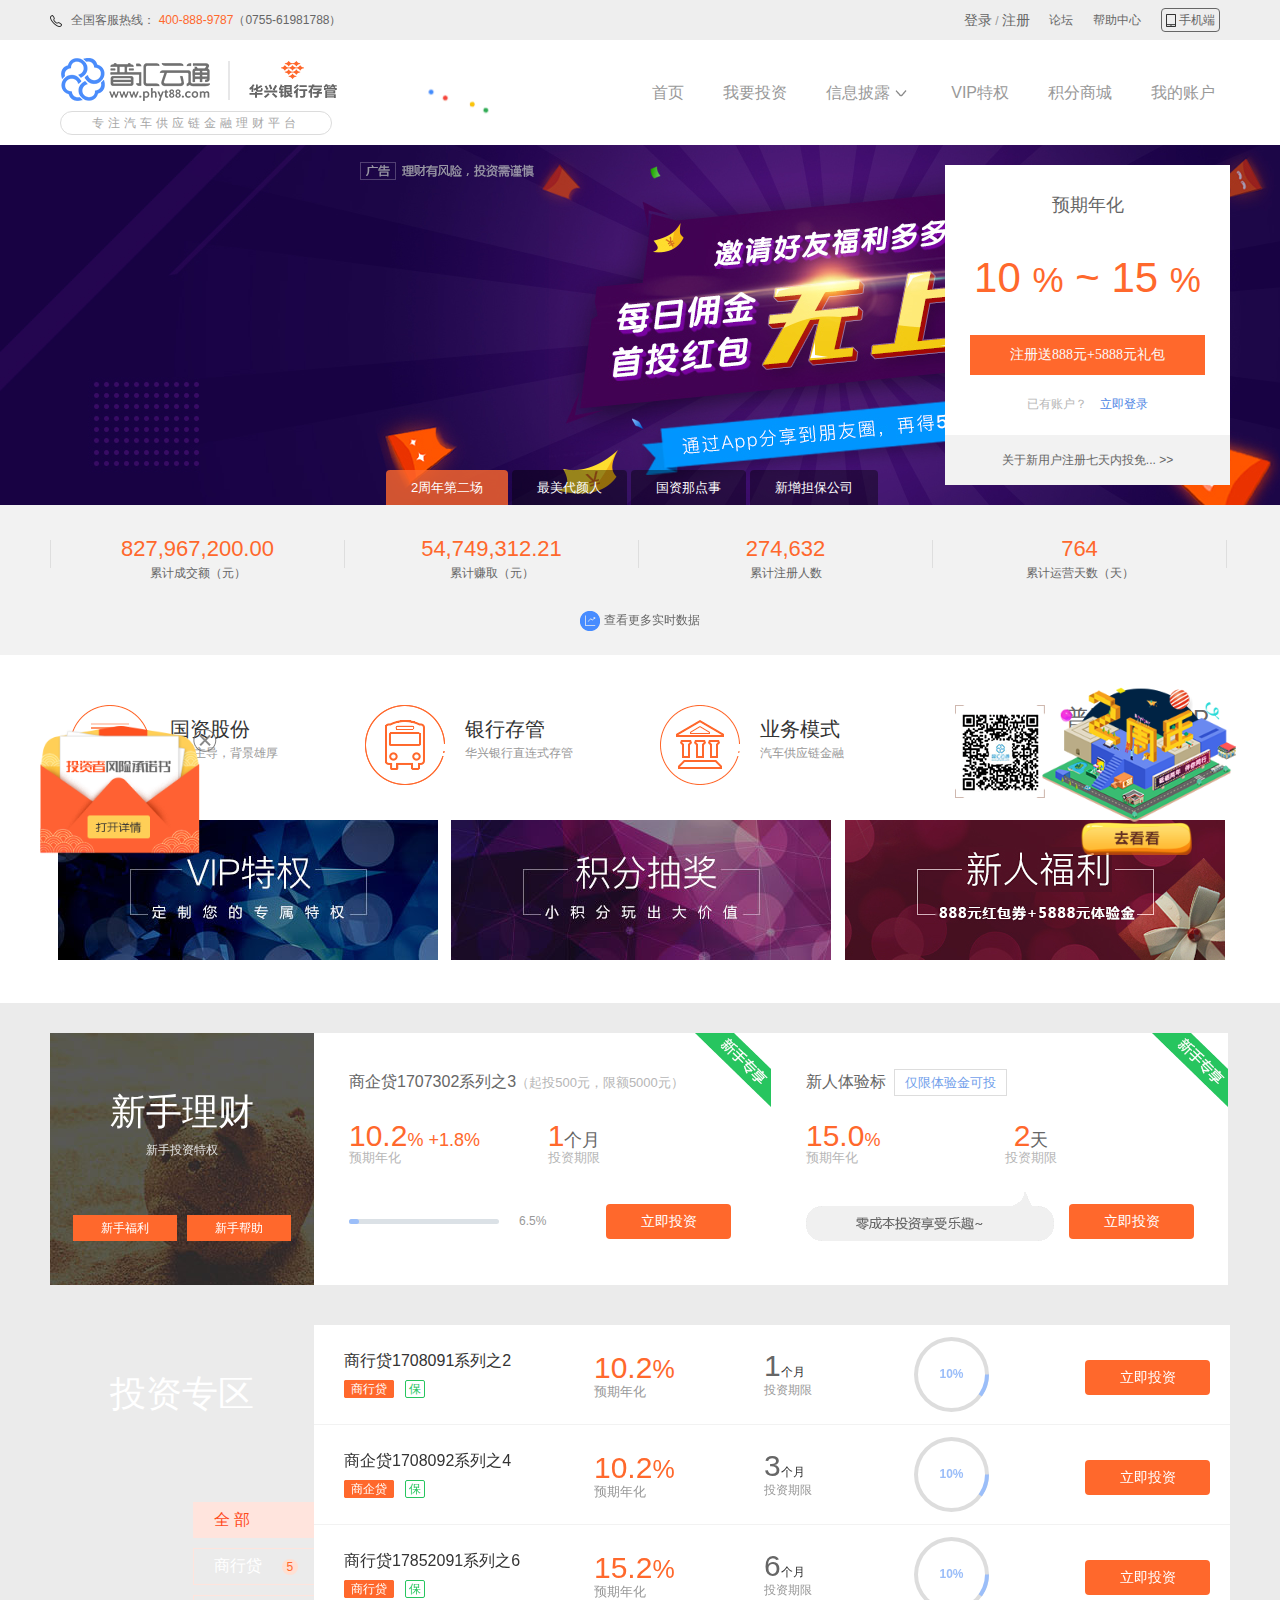
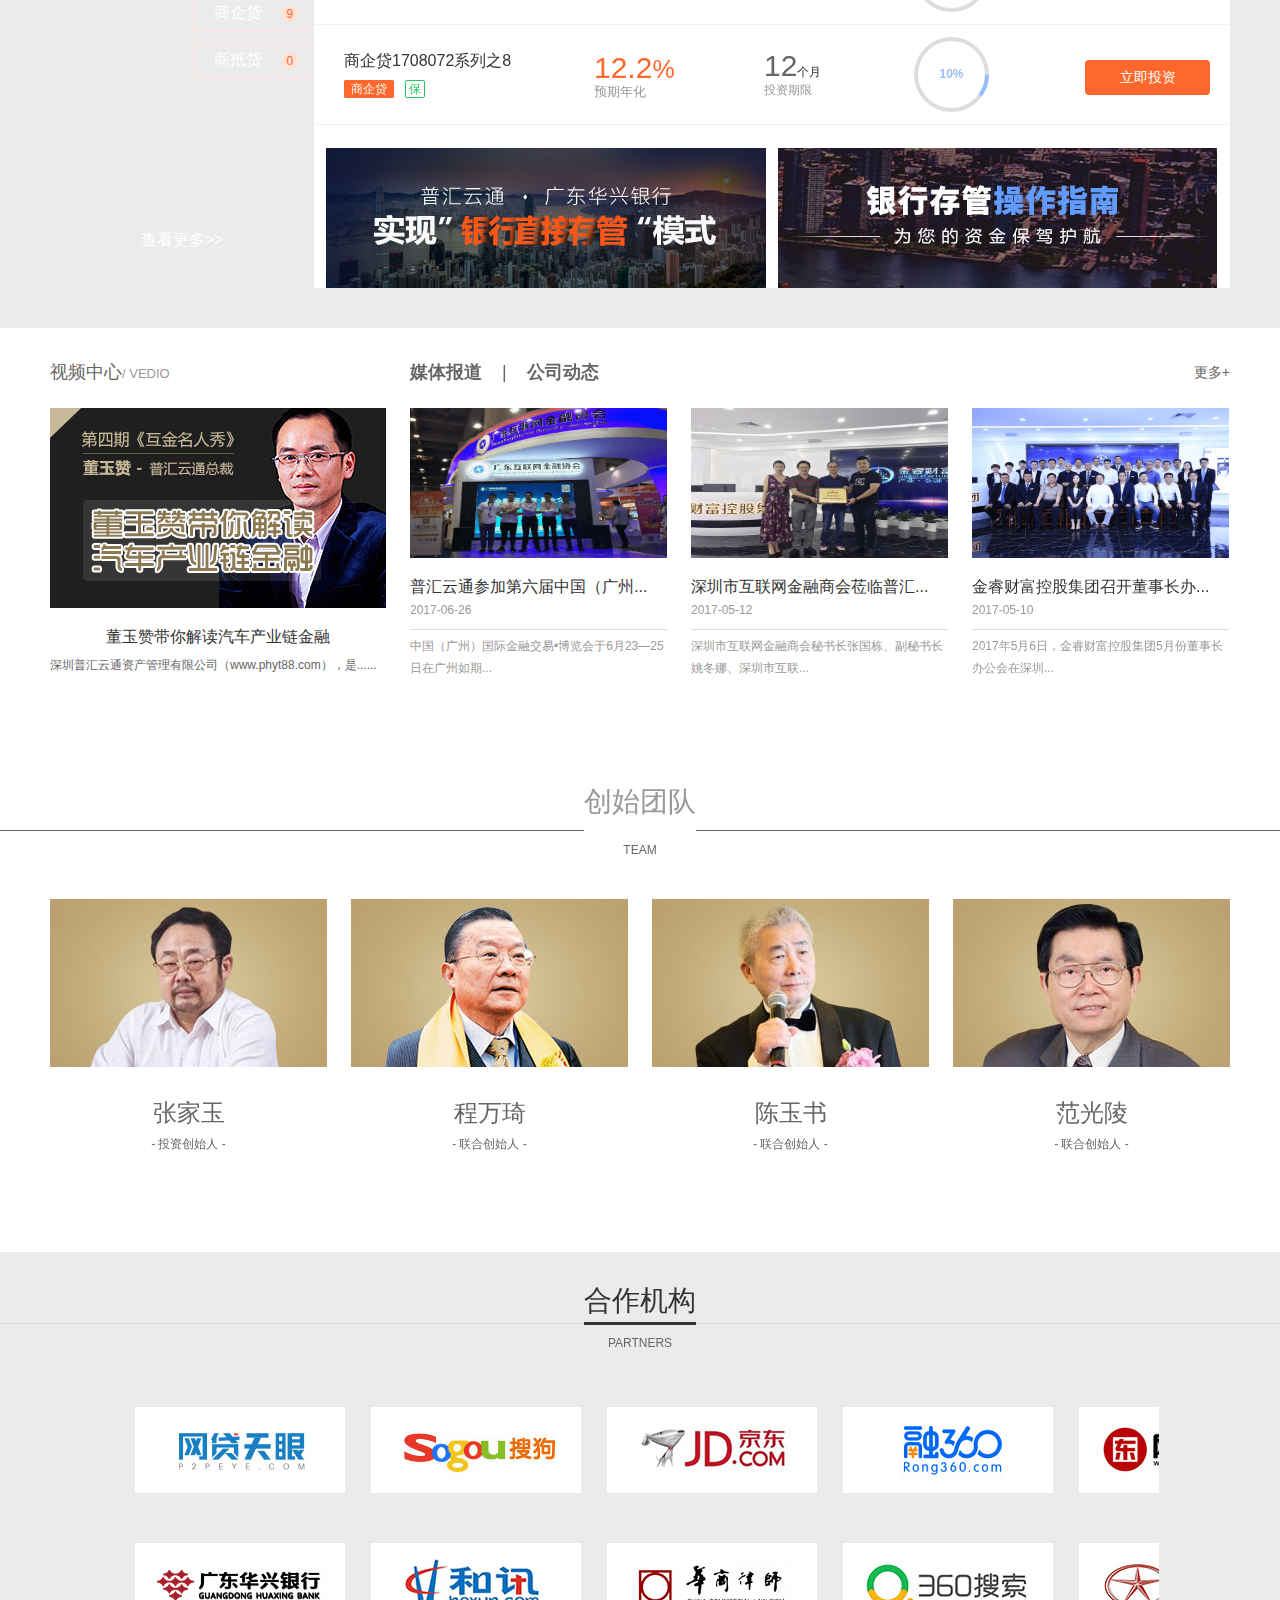
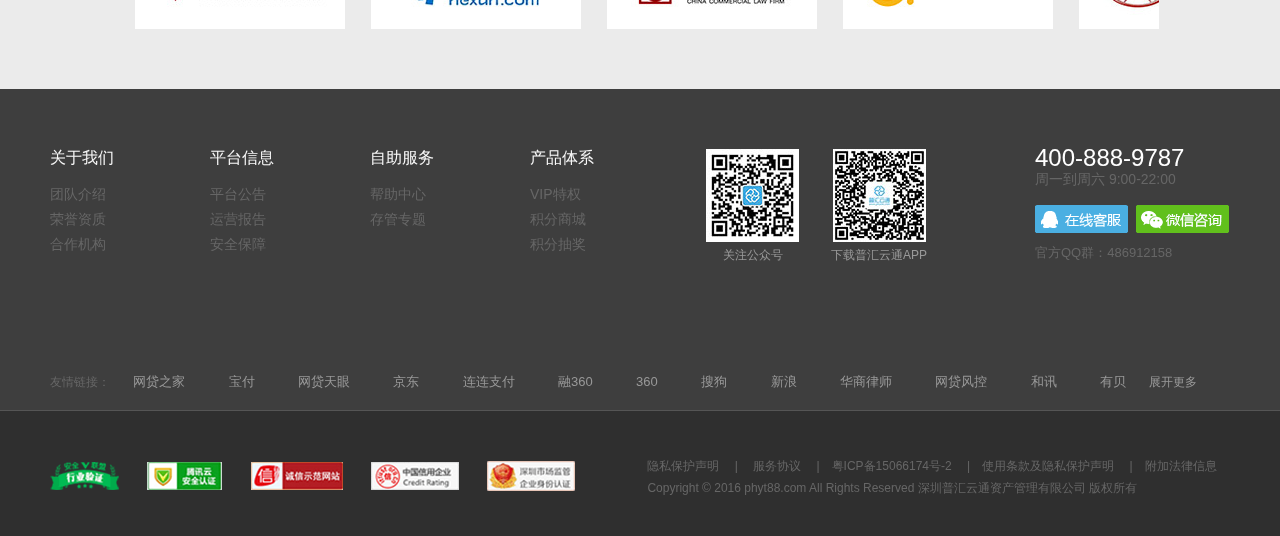
==== commit 007f34f3: "Update index.html" ====
--- a/xiangmu-puhuiyuntong/index.html
+++ b/xiangmu-puhuiyuntong/index.html
@@ -9,7 +9,1159 @@
 		<script type="text/javascript" src="js/jquery-1.4.2.min.js"></script>
 		<script type="text/javascript" src="js/circle.js"></script>
 		<script type="text/javascript" src="js/index.js"></script>
-		<script type="text/javascript">
+	</head>
+
+	<body>
+		<a href="" id="index"></a>
+		<div class="header">
+			<div class="header_bg clearfix">
+				<!--头部广告栏背景-->
+				<div class="header_bg_logo c clearfix">
+					<!--头部广告栏-->
+					<div class="header_bg_logo_box1 fl">
+						<img src="img/icon_01.png" alt="" style="margin-right: 6px;" /> 全国客服热线：
+						<span>400-888-9787</span>（0755-61981788）
+					</div>
+					<div class="header_bg_logo_box2 fl">
+						<a href="javascript:;" class="change"></a>
+						<div class="hover_bg">
+							<img src="img/header_top_ewm.png" />
+						</div>
+					</div>
+					<div class="header_bg_logo_box3 fr">
+						<div class="fl header_r2">
+							<a href="javascript:;" id='login'>登录</a>
+							<span>/</span>
+							<a href="enroll.html#enroll">注册</a>
+						</div>
+						<ul class="fl header_r1">
+							<li class="phone_bg">
+								<a href="https://www.phyt88.com/phyt/action/download/index.shtml"><img src="img/icon_02.png" />&nbsp;手机端</a>
+							</li>
+							<li>
+								<a href="https://www.phyt88.com/phyt/xsbz.shtml#wtdy" target="_blank">帮助中心</a>
+							</li>
+							<li>
+								<a href="http://bbs.phyt88.com" target="_blank">论坛</a>
+							</li>
+						</ul>
+					</div>
+				</div>
+			</div>
+			<div class="header_logo_box c">
+				<!--头部导航栏-->
+				<div class="header_banner_box fl">
+					<a href="/index.html">
+						<img src="img/logo_01.gif" alt="" style="margin-top: 10px;" />
+						<p style="letter-spacing: 4px;">专注汽车供应链金融理财平台</p>
+					</a>
+				</div>
+				<a href="" class="fl"><img src="img/logo.gif" style="height: 105px;" /></a>
+				<div class="header_nav_box">
+					<ul>
+						<li>
+							<a href="/view/account_index.shtml"><span>我的账户</span></a>
+						</li>
+						<li>
+							<a href="shop.html#shop"><span>积分商城</span></a>
+						</li>
+						<li>
+							<a href="https://www.phyt88.com/view/vip_new.shtml"><span>VIP特权</span></a>
+						</li>
+						<li>
+							<a href="javascript:;" class="nav_first ">
+								<span>信息披露<i></i></span>
+							</a>
+							<div class="nav_second">
+								<a href="https://www.phyt88.com/phyt/about.shtml">
+									<p>关于我们</p>
+								</a>
+								<a href="https://www.phyt88.com/phyt/tdzr.shtml">
+									<p>团队介绍</p>
+								</a>
+								<a href="https://www.phyt88.com/phyt/aboutus_yybg.shtml">
+									<p>运营报告</p>
+								</a>
+								<a href="safe-portect.html#safe">
+									<p>安全保障</p>
+								</a>
+								<a href="https://www.phyt88.com/phyt/ptgg.shtml">
+									<p>平台公告</p>
+								</a>
+								<a href="https://www.phyt88.com/phyt/hzjg.shtml">
+									<p>合作机构</p>
+								</a>
+								<a href="connet.html#connet">
+									<p>联系我们</p>
+								</a>
+							</div>
+						</li>
+						<li>
+							<a href="https://www.phyt88.com/phyt/project_list.shtml"><span>我要投资</span></a>
+						</li>
+						<li>
+							<a href="http://127.0.0.1:8020/xiangmu-puhuiyuntong/index.html"><span>首页</span></a>
+						</li>
+					</ul>
+				</div>
+			</div>
+			<div class="header_fixed_top" id='logo_box'>
+				<div class="header_logo_box c">
+					<!--头部导航栏1-->
+					<div class="header_banner_box fl">
+						<a href="/index.html">
+							<img src="img/logo_01.gif" alt="" style="margin-top: 10px;" />
+							<p style="letter-spacing: 4px;">专注汽车供应链金融理财平台</p>
+						</a>
+					</div>
+					<a href="" class="fl"><img src="img/logo.gif" style="height: 105px;" /></a>
+					<div class="header_nav_box">
+						<ul>
+							<li>
+								<a href="https://www.phyt88.com/phyt/about.shtml">
+									<p>关于我们</p>
+								</a>
+							</li>
+							<li>
+								<a href="https://www.phyt88.com/phyt/xsbz.shtml">
+									<p>新手帮助</p>
+								</a>
+							</li>
+							<li>
+								<a href="safe-portect.html#safe">
+									<p>安全保障</p>
+								</a>
+							</li>
+							<li>
+								<a href="https://www.phyt88.com/phyt/project_list.shtml">
+									<p>我要投资</p>
+								</a>
+							</li>
+							<li>
+								<a href="http://127.0.0.1:8020/xiangmu-puhuiyuntong/index.html">
+									<p>首页</p>
+								</a>
+							</li>
+						</ul>
+					</div>
+				</div>
+			</div>
+			<div class="banner_auto_box clearfix">
+				<!--头部轮播图-->
+				<div class="move_auto">
+					<a href="javascript:;"><img src="img/06.jpg" /></a>
+					<a href="javascript:;"><img src="img/13.jpg" /></a>
+					<a href="javascript:;"><img src="img/14.jpg" /></a>
+					<a href="javascript:;"><img src="img/20.jpg" /></a>
+				</div>
+				<div class="hd">
+					<ul>
+						<li class="select">2周年第二场</li>
+						<li class="">最美代颜人</li>
+						<li class="">国资那点事</li>
+						<li class="">新增担保公司</li>
+					</ul>
+				</div>
+				<div class="login_box">
+					<div class="login_box_bfb" style="height: 50px;">
+						<h4>预期年化</h4>
+					</div>
+					<div class="login_box_log">
+						10
+						<small>%</small> ~ 15
+						<small>%</small>
+					</div>
+					<input type="button" name="" id="" class="login_btn" value="注册送888元+5888元礼包" />
+					<p class="login_box_p3">已有账户？
+						<a href="javascript:Login.show();" style="margin-left: 10px;color: #4d85e4;">立即登录</a>
+					</p>
+				</div>
+				<div class="login_notice">
+					<a href="javascript:;"> 关于新用户注册七天内投免... >></a>
+				</div>
+			</div>
+			<div class="time_box">
+				<!--实时数据-->
+				<ul class="c clearfix">
+					<li></li>
+					<li>
+						<h4>
+							<font class="countup">827,967,200.00</font>
+						</h4>
+						<p>累计成交额（元）</p>
+					</li>
+					<li></li>
+					<li>
+						<h4>
+							<font class="countup">54,749,312.21</font>
+						</h4>
+						<p>累计赚取（元）</p>
+					</li>
+					<li></li>
+					<li>
+						<h4>
+							<font class="countup">274,632</font>
+						</h4>
+						<p>累计注册人数</p>
+					</li>
+					<li></li>
+					<li>
+						<h4>
+							<font class="countup">764</font>
+						</h4>
+						<p>累计运营天数（天）</p>
+					</li>
+					<li></li>
+				</ul>
+				<div class="service_date" style="margin-top: 25px;">
+					<img src="img/service_date.png" alt="">
+					<a href="https://www.phyt88.com/phyt/action/service_data/index.shtml" target="_blank" title="">查看更多实时数据</a>
+				</div>
+			</div>
+		</div>
+		<div class="content">
+			<div class="content1_new">
+				<!--主要内容的导航栏-->
+				<div class="c clearfix">
+					<ul style="height:80px;margin-bottom:35px;" class="index_menu">
+						<li>
+							<a href="https://www.phyt88.com/phyt/action/zzkg/index.shtml">
+								<img src="img/icon_06.png" alt="" />
+								<h4>国资股份</h4>
+								<p>政府主导，背景雄厚 </p>
+							</a>
+						</li>
+						<li>
+							<a href="https://www.phyt88.com/phyt/action/zzkg/index.shtml">
+								<img src="img/icon_07.png" alt="" />
+								<h4>银行存管</h4>
+								<p>华兴银行直连式存管 </p>
+							</a>
+						</li>
+						<li>
+							<a href="https://www.phyt88.com/phyt/action/zzkg/index.shtml">
+								<img src="img/icon_08.png" alt="" />
+								<h4>业务模式</h4>
+								<p>汽车供应链金融 </p>
+							</a>
+						</li>
+						<li>
+							<a href="https://www.phyt88.com/phyt/action/zzkg/index.shtml">
+								<img src="img/icon_09.png" alt="" />
+								<h2 style="padding-top: 5px;font-size: 24px;">普汇云通APP</h2>
+								<p style="font-size: 14px;margin: 6px 0 10px;">随时随地，轻松理财</p>
+								<a href="https://www.phyt88.com/phyt/action/download/index.shtml"><span>查看详情</span></a>
+							</a>
+						</li>
+					</ul>
+					<ul class="index_ad">
+						<li>
+							<a href="https://www.phyt88.com/view/vip_new.shtml"><img src="img/index_ad01.jpg" alt="" class="turnbig" /></a>
+						</li>
+						<li>
+							<a href="https://www.phyt88.com/action/draw.shtml"><img src="img/index_ad02.jpg" alt="" class="turnbig" /></a>
+						</li>
+						<li>
+							<a href="https://www.phyt88.com/phyt/action/pcxsfl/index.shtml"><img src="img/index_ad03.jpg" alt="" class="turnbig" /></a>
+						</li>
+					</ul>
+				</div>
+			</div>
+			<div class="content_main">
+				<!--主要内容的新手理财-->
+				<div class="content_main_new c clearfix">
+					<div class="main_new_ad fl">
+						<img src="img/index_newuser.jpg" alt="" style="transition: all 1s;" />
+						<div class="tjzq_left_img">
+							<h2>新手理财</h2>
+							<p class="num1"><span></span>新手投资特权<span></span></p>
+							<p class="num2">
+								<a href="https://www.phyt88.com/phyt/action/pcxsfl/index.shtml"><span>新手福利</span></a>
+								<a href="https://www.phyt88.com/phyt/xsbz.shtml"><span>新手帮助</span></a>
+							</p>
+						</div>
+					</div>
+					<div class="target_box fl" style="position: relative;">
+						<img src="img/xszx.png" alt="" class="position" />
+						<div class="target_left fl">
+							<a href="https://www.phyt88.com/phyt/project_detail.shtml?sid=22540">商企贷1707302系列之3<small>（起投500元，限额5000元）</small></a>
+							<div class="target_left_content">
+								<ul class="clearfix">
+									<li><span><font>10.2</font><small>% +1.8%</small></span>
+										<p>预期年化</p>
+									</li>
+									<li style="text-align: center;"><span><font>1</font><small style="color: #666;">个月</small></span>
+										<p>投资期限</p>
+									</li>
+								</ul>
+								<div style="padding-top: 40px;" class="clearfix">
+									<div class="con1 fl">
+										<div>
+											<p></p>
+										</div>
+									</div>
+									<span class="fl" style="padding: 0 60px 0 20px;line-height: 35px;">6.5%</span>
+									<span class="special fl">立即投资</span>
+								</div>
+							</div>
+						</div>
+					</div>
+					<div class="target_box fl" style="position: relative;">
+						<img src="img/xszx.png" alt="" class="position" />
+						<div class="target_left fl">
+							<a href="https://www.phyt88.com/phyt/project_detail.shtml?sid=22540">新人体验标<small class="span_right">仅限体验金可投</small></a>
+							<div class="target_left_content">
+								<ul class="clearfix">
+									<li><span><font>15.0</font><small>% </small></span>
+										<p>预期年化</p>
+									</li>
+									<li style="text-align: center;"><span><font>2</font><small style="color: #666;">天</small></span>
+										<p>投资期限</p>
+									</li>
+								</ul>
+								<div style="padding-top: 40px;" class="clearfix">
+									<img src="img/xszx_01.png" alt="" class="fl" style="margin-top: -12px;" />
+									<span class="special fl" style="margin-left: 15px;">立即投资</span>
+								</div>
+							</div>
+						</div>
+					</div>
+				</div>
+				<div class="content_main_new1 c">
+					<!--主要内容的投资专区-->
+					<div class="main_new_menu_box fl">
+						<p>投资专区</p>
+						<ul style="margin-top: 60px;" class="clearfix">
+							<li class='selected'>全 部</li>
+							<li>商行贷<span id='shdnum'>5</span></li>
+							<li>商企贷<span id='sqdnum'>9</span></li>
+							<li>商抵贷<span id='sddnum'>0</span></li>
+						</ul>
+						<p style="margin-top: 145px;padding: 0;">
+							<a href="https://www.phyt88.com/phyt/project_list.shtml" style="color: white;font-size:16px;">查看更多&gt;&gt;</a>
+						</p>
+					</div>
+					<div style="display: block;" class="menu_list_box fl">
+						<ul>
+							<li class="first_num">
+								<ul>
+									<li class="first_num_one">
+										<a href="javascript:;">
+											<h4>商行贷1708091系列之2</h4>
+										</a>
+										<span class="icon_first">商行贷</span>
+										<span style="color: #27c55f;border:1px solid #27c55f;padding: 1px 3px;border-radius: 2px;margin-right: 8px;">保</span>
+									</li>
+									<li class="first_num_two">
+										<p>10.2<small>%</small></p><span>预期年化</span>
+									</li>
+									<li class="first_num_three">
+										<p>1<small style="font-size:12px;color:#333333">个月</small></p>
+										<span>投资期限</span>
+									</li>
+									<li class="first_num_four">
+										<canvas class="circle" width="75px" height="75px">10</canvas>
+									</li>
+									<li class="first_num_five">
+										<p>
+											<a href="https://www.phyt88.com/phyt/project_detail.shtml?sid=22541"><span>立即投资</span></a>
+										</p>
+									</li>
+								</ul>
+							</li>
+							<li class="first_num">
+								<ul>
+									<li class="first_num_one">
+										<a href="javascript:;">
+											<h4>商企贷1708092系列之4</h4>
+										</a>
+										<span class="icon_first">商企贷</span>
+										<span style="color: #27c55f;border:1px solid #27c55f;padding: 1px 3px;border-radius: 2px;margin-right: 8px;">保</span>
+									</li>
+									<li class="first_num_two">
+										<p>10.2<small>%</small></p><span>预期年化</span>
+									</li>
+									<li class="first_num_three">
+										<p>3<small style="font-size:12px;color:#333333">个月</small></p>
+										<span>投资期限</span>
+									</li>
+									<li class="first_num_four">
+										<canvas class="circle" width="75px" height="75px">20</canvas>
+									</li>
+									<li class="first_num_five">
+										<p>
+											<a href="https://www.phyt88.com/phyt/project_detail.shtml?sid=22541"><span>立即投资</span></a>
+										</p>
+									</li>
+								</ul>
+							</li>
+							<li class="first_num">
+								<ul>
+									<li class="first_num_one">
+										<a href="javascript:;">
+											<h4>商行贷17852091系列之6</h4>
+										</a>
+										<span class="icon_first">商行贷</span>
+										<span style="color: #27c55f;border:1px solid #27c55f;padding: 1px 3px;border-radius: 2px;margin-right: 8px;">保</span>
+									</li>
+									<li class="first_num_two">
+										<p>15.2<small>%</small></p><span>预期年化</span>
+									</li>
+									<li class="first_num_three">
+										<p>6<small style="font-size:12px;color:#333333">个月</small></p>
+										<span>投资期限</span>
+									</li>
+									<li class="first_num_four">
+										<canvas class="circle" width="75px" height="75px">70</canvas>
+									</li>
+									<li class="first_num_five">
+										<p>
+											<a href="https://www.phyt88.com/phyt/project_detail.shtml?sid=22541"><span>立即投资</span></a>
+										</p>
+									</li>
+								</ul>
+							</li>
+							<li class="first_num">
+								<ul>
+									<li class="first_num_one">
+										<a href="javascript:;">
+											<h4>商企贷1708072系列之8</h4>
+										</a>
+										<span class="icon_first">商企贷</span>
+										<span style="color: #27c55f;border:1px solid #27c55f;padding: 1px 3px;border-radius: 2px;margin-right: 8px;">保</span>
+									</li>
+									<li class="first_num_two">
+										<p>12.2<small>%</small></p><span>预期年化</span>
+									</li>
+									<li class="first_num_three">
+										<p>12<small style="font-size:12px;color:#333333">个月</small></p>
+										<span>投资期限</span>
+									</li>
+									<li class="first_num_four">
+										<canvas class="circle" width="75px" height="75px">80</canvas>
+									</li>
+									<li class="first_num_five">
+										<p>
+											<a href="https://www.phyt88.com/phyt/project_detail.shtml?sid=22541"><span>立即投资</span></a>
+										</p>
+									</li>
+								</ul>
+							</li>
+						</ul>
+					</div>
+					<div class="menu_list_box fl">
+						<ul>
+							<li class="first_num">
+								<ul>
+									<li class="first_num_one">
+										<a href="javascript:;">
+											<h4>商行贷1708091系列之2</h4>
+										</a>
+										<span class="icon_first">商行贷</span>
+										<span style="color: #27c55f;border:1px solid #27c55f;padding: 1px 3px;border-radius: 2px;margin-right: 8px;">保</span>
+									</li>
+									<li class="first_num_two">
+										<p>12.2<small>%</small></p><span>预期年化</span>
+									</li>
+									<li class="first_num_three">
+										<p>24<small style="font-size:12px;color:#333333">个月</small></p>
+										<span>投资期限</span>
+									</li>
+									<li class="first_num_four">
+										<canvas class="circle" width="75px" height="75px">10</canvas>
+									</li>
+									<li class="first_num_five">
+										<p>
+											<a href="https://www.phyt88.com/phyt/project_detail.shtml?sid=22541"><span>立即投资</span></a>
+										</p>
+									</li>
+								</ul>
+							</li>
+							<li class="first_num">
+								<ul>
+									<li class="first_num_one">
+										<a href="javascript:;">
+											<h4>商行贷1708092系列之4</h4>
+										</a>
+										<span class="icon_first">商行贷</span>
+										<span style="color: #27c55f;border:1px solid #27c55f;padding: 1px 3px;border-radius: 2px;margin-right: 8px;">保</span>
+									</li>
+									<li class="first_num_two">
+										<p>16.2<small>%</small></p><span>预期年化</span>
+									</li>
+									<li class="first_num_three">
+										<p>6<small style="font-size:12px;color:#333333">个月</small></p>
+										<span>投资期限</span>
+									</li>
+									<li class="first_num_four">
+										<canvas class="circle" width="75px" height="75px">20</canvas>
+									</li>
+									<li class="first_num_five">
+										<p>
+											<a href="https://www.phyt88.com/phyt/project_detail.shtml?sid=22541"><span>立即投资</span></a>
+										</p>
+									</li>
+								</ul>
+							</li>
+							<li class="first_num">
+								<ul>
+									<li class="first_num_one">
+										<a href="javascript:;">
+											<h4>商行贷17852091系列之6</h4>
+										</a>
+										<span class="icon_first">商行贷</span>
+										<span style="color: #27c55f;border:1px solid #27c55f;padding: 1px 3px;border-radius: 2px;margin-right: 8px;">保</span>
+									</li>
+									<li class="first_num_two">
+										<p>8.2<small>%</small></p><span>预期年化</span>
+									</li>
+									<li class="first_num_three">
+										<p>9<small style="font-size:12px;color:#333333">个月</small></p>
+										<span>投资期限</span>
+									</li>
+									<li class="first_num_four">
+										<canvas class="circle" width="75px" height="75px">70</canvas>
+									</li>
+									<li class="first_num_five">
+										<p>
+											<a href="https://www.phyt88.com/phyt/project_detail.shtml?sid=22541"><span>立即投资</span></a>
+										</p>
+									</li>
+								</ul>
+							</li>
+							<li class="first_num">
+								<ul>
+									<li class="first_num_one">
+										<a href="javascript:;">
+											<h4>商行贷1708072系列之8</h4>
+										</a>
+										<span class="icon_first">商行贷</span>
+										<span style="color: #27c55f;border:1px solid #27c55f;padding: 1px 3px;border-radius: 2px;margin-right: 8px;">保</span>
+									</li>
+									<li class="first_num_two">
+										<p>6.2<small>%</small></p><span>预期年化</span>
+									</li>
+									<li class="first_num_three">
+										<p>12<small style="font-size:12px;color:#333333">个月</small></p>
+										<span>投资期限</span>
+									</li>
+									<li class="first_num_four">
+										<canvas class="circle" width="75px" height="75px">80</canvas>
+									</li>
+									<li class="first_num_five">
+										<p>
+											<a href="https://www.phyt88.com/phyt/project_detail.shtml?sid=22541"><span>立即投资</span></a>
+										</p>
+									</li>
+								</ul>
+							</li>
+						</ul>
+					</div>
+					<div class="menu_list_box fl">
+						<ul>
+							<li class="first_num">
+								<ul>
+									<li class="first_num_one">
+										<a href="javascript:;">
+											<h4>商企贷1708091系列之2</h4>
+										</a>
+										<span class="icon_first">商企贷</span>
+										<span style="color: #27c55f;border:1px solid #27c55f;padding: 1px 3px;border-radius: 2px;margin-right: 8px;">保</span>
+									</li>
+									<li class="first_num_two">
+										<p>10.2<small>%</small></p><span>预期年化</span>
+									</li>
+									<li class="first_num_three">
+										<p>1<small style="font-size:12px;color:#333333">个月</small></p>
+										<span>投资期限</span>
+									</li>
+									<li class="first_num_four">
+										<canvas class="circle" width="75px" height="75px">10</canvas>
+									</li>
+									<li class="first_num_five">
+										<p>
+											<a href="https://www.phyt88.com/phyt/project_detail.shtml?sid=22541"><span>立即投资</span></a>
+										</p>
+									</li>
+								</ul>
+							</li>
+							<li class="first_num">
+								<ul>
+									<li class="first_num_one">
+										<a href="javascript:;">
+											<h4>商企贷1708092系列之4</h4>
+										</a>
+										<span class="icon_first">商企贷</span>
+										<span style="color: #27c55f;border:1px solid #27c55f;padding: 1px 3px;border-radius: 2px;margin-right: 8px;">保</span>
+									</li>
+									<li class="first_num_two">
+										<p>10.2<small>%</small></p><span>预期年化</span>
+									</li>
+									<li class="first_num_three">
+										<p>3<small style="font-size:12px;color:#333333">个月</small></p>
+										<span>投资期限</span>
+									</li>
+									<li class="first_num_four">
+										<canvas class="circle" width="75px" height="75px">20</canvas>
+									</li>
+									<li class="first_num_five">
+										<p>
+											<a href="https://www.phyt88.com/phyt/project_detail.shtml?sid=22541"><span>立即投资</span></a>
+										</p>
+									</li>
+								</ul>
+							</li>
+							<li class="first_num">
+								<ul>
+									<li class="first_num_one">
+										<a href="javascript:;">
+											<h4>商企贷17852091系列之6</h4>
+										</a>
+										<span class="icon_first">商企贷</span>
+										<span style="color: #27c55f;border:1px solid #27c55f;padding: 1px 3px;border-radius: 2px;margin-right: 8px;">保</span>
+									</li>
+									<li class="first_num_two">
+										<p>15.2<small>%</small></p><span>预期年化</span>
+									</li>
+									<li class="first_num_three">
+										<p>6<small style="font-size:12px;color:#333333">个月</small></p>
+										<span>投资期限</span>
+									</li>
+									<li class="first_num_four">
+										<canvas class="circle" width="75px" height="75px">70</canvas>
+									</li>
+									<li class="first_num_five">
+										<p>
+											<a href="https://www.phyt88.com/phyt/project_detail.shtml?sid=22541"><span>立即投资</span></a>
+										</p>
+									</li>
+								</ul>
+							</li>
+							<li class="first_num">
+								<ul>
+									<li class="first_num_one">
+										<a href="javascript:;">
+											<h4>商企贷1708072系列之8</h4>
+										</a>
+										<span class="icon_first">商企贷</span>
+										<span style="color: #27c55f;border:1px solid #27c55f;padding: 1px 3px;border-radius: 2px;margin-right: 8px;">保</span>
+									</li>
+									<li class="first_num_two">
+										<p>12.2<small>%</small></p><span>预期年化</span>
+									</li>
+									<li class="first_num_three">
+										<p>12<small style="font-size:12px;color:#333333">个月</small></p>
+										<span>投资期限</span>
+									</li>
+									<li class="first_num_four">
+										<canvas class="circle" width="75px" height="75px">80</canvas>
+									</li>
+									<li class="first_num_five">
+										<p>
+											<a href="https://www.phyt88.com/phyt/project_detail.shtml?sid=22541"><span>立即投资</span></a>
+										</p>
+									</li>
+								</ul>
+							</li>
+						</ul>
+					</div>
+					<div class="menu_list_box fl">
+						<ul>
+							<li class="first_num">
+								<ul>
+									<li class="first_num_one">
+										<a href="javascript:;">
+											<h4>商抵贷1708091系列之2</h4>
+										</a>
+										<span class="icon_first">商抵贷</span>
+										<span style="color: #27c55f;border:1px solid #27c55f;padding: 1px 3px;border-radius: 2px;margin-right: 8px;">保</span>
+									</li>
+									<li class="first_num_two">
+										<p>10.2<small>%</small></p><span>预期年化</span>
+									</li>
+									<li class="first_num_three">
+										<p>1<small style="font-size:12px;color:#333333">个月</small></p>
+										<span>投资期限</span>
+									</li>
+									<li class="first_num_four">
+										<canvas class="circle" width="75px" height="75px">10</canvas>
+									</li>
+									<li class="first_num_five">
+										<p>
+											<a href="https://www.phyt88.com/phyt/project_detail.shtml?sid=22541"><span>立即投资</span></a>
+										</p>
+									</li>
+								</ul>
+							</li>
+							<li class="first_num">
+								<ul>
+									<li class="first_num_one">
+										<a href="javascript:;">
+											<h4>商抵贷1708092系列之4</h4>
+										</a>
+										<span class="icon_first">商抵贷</span>
+										<span style="color: #27c55f;border:1px solid #27c55f;padding: 1px 3px;border-radius: 2px;margin-right: 8px;">保</span>
+									</li>
+									<li class="first_num_two">
+										<p>10.2<small>%</small></p><span>预期年化</span>
+									</li>
+									<li class="first_num_three">
+										<p>3<small style="font-size:12px;color:#333333">个月</small></p>
+										<span>投资期限</span>
+									</li>
+									<li class="first_num_four">
+										<canvas class="circle" width="75px" height="75px">20</canvas>
+									</li>
+									<li class="first_num_five">
+										<p>
+											<a href="https://www.phyt88.com/phyt/project_detail.shtml?sid=22541"><span>立即投资</span></a>
+										</p>
+									</li>
+								</ul>
+							</li>
+							<li class="first_num">
+								<ul>
+									<li class="first_num_one">
+										<a href="javascript:;">
+											<h4>商抵贷17852091系列之6</h4>
+										</a>
+										<span class="icon_first">商抵贷</span>
+										<span style="color: #27c55f;border:1px solid #27c55f;padding: 1px 3px;border-radius: 2px;margin-right: 8px;">保</span>
+									</li>
+									<li class="first_num_two">
+										<p>15.2<small>%</small></p><span>预期年化</span>
+									</li>
+									<li class="first_num_three">
+										<p>6<small style="font-size:12px;color:#333333">个月</small></p>
+										<span>投资期限</span>
+									</li>
+									<li class="first_num_four">
+										<canvas class="circle" width="75px" height="75px">70</canvas>
+									</li>
+									<li class="first_num_five">
+										<p>
+											<a href="https://www.phyt88.com/phyt/project_detail.shtml?sid=22541"><span>立即投资</span></a>
+										</p>
+									</li>
+								</ul>
+							</li>
+							<li class="first_num">
+								<ul>
+									<li class="first_num_one">
+										<a href="javascript:;">
+											<h4>商抵贷1708072系列之8</h4>
+										</a>
+										<span class="icon_first">商抵贷</span>
+										<span style="color: #27c55f;border:1px solid #27c55f;padding: 1px 3px;border-radius: 2px;margin-right: 8px;">保</span>
+									</li>
+									<li class="first_num_two">
+										<p>12.2<small>%</small></p><span>预期年化</span>
+									</li>
+									<li class="first_num_three">
+										<p>12<small style="font-size:12px;color:#333333">个月</small></p>
+										<span>投资期限</span>
+									</li>
+									<li class="first_num_four">
+										<canvas class="circle" width="75px" height="75px">80</canvas>
+									</li>
+									<li class="first_num_five">
+										<p>
+											<a href="https://www.phyt88.com/phyt/project_detail.shtml?sid=22541"><span>立即投资</span></a>
+										</p>
+									</li>
+								</ul>
+							</li>
+						</ul>
+					</div>
+					<div class="menu_list_ad fl">
+						<div class="fl">
+							<a href="https://www.phyt88.com/phyt/action/170305/index.shtml"><img src="img/index_ad04.jpg" alt="" class="turnbig"></a>
+						</div>
+						<div class="fl">
+							<a href="https://www.phyt88.com/phyt/cg_hx_img_demo.shtml"><img src="img/index_ad05.jpg" alt="" class="turnbig"></a>
+						</div>
+					</div>
+				</div>
+			</div>
+			<div class="content_video">
+				<!--主要内容的视频中心-->
+				<div class="c clearfix" style="height: 351px;">
+					<div class="content_video_left fl">
+						<h2>视频中心<small>/ VEDIO</small></h2>
+						<div style="position: relative;overflow: hidden;">
+							<img src="img/con4_left.jpg" alt="" class="content_video_img turnbig">
+							<img src="https://www.phyt88.com/phyt/images/0323/index/con4_left_play.png" class="content_video_play" alt="">
+						</div>
+						<a href="#">
+							<h4>董玉赞带你解读汽车产业链金融</h4></a>
+						<p>深圳普汇云通资产管理有限公司（www.phyt88.com），是......</p>
+					</div>
+					<div class="content_video_right fl">
+						<h2>
+			        		<strong>媒体报道</strong>
+			        		&nbsp;&nbsp;&nbsp;|&nbsp;&nbsp;&nbsp;
+			        		<strong>公司动态</strong>
+			        		<a href="#" class="fr" style="font-size: 14px;">更多+</a>
+			        	</h2>
+						<ul>
+							<li>
+								<a href="">
+									<div><img src="img/1498450838048图片1.jpg" alt="" class="turnbig" /></div>
+									<h4>普汇云通参加第六届中国（广州...</h4>
+									<span>2017-06-26</span>
+									<p>中国（广州）国际金融交易•博览会于6月23—25日在广州如期...</p>
+								</a>
+							</li>
+							<li>
+								<a href="">
+									<div><img src="img/1494582222847IMG_71321 (1).PNG" alt="" class="turnbig" /></div>
+									<h4>深圳市互联网金融商会莅临普汇...</h4>
+									<span>2017-05-12</span>
+									<p>深圳市互联网金融商会秘书长张国栋、副秘书长姚冬娜、深圳市互联...</p>
+								</a>
+							</li>
+							<li>
+								<a href="">
+									<div><img src="img/1494382140111图片4 (1).png" alt="" class="turnbig" /></div>
+									<h4>金睿财富控股集团召开董事长办...</h4>
+									<span>2017-05-10</span>
+									<p>2017年5月6日，金睿财富控股集团5月份董事长办公会在深圳...</p>
+								</a>
+							</li>
+						</ul>
+					</div>
+				</div>
+			</div>
+			<div class="content_termmate">
+				<!--创始团队-->
+				<div class="content_termmate_title">
+					<h2><span>创始团队</span></h2>
+					<p style="text-align: center;margin-top: 10px;">TEAM</p>
+				</div>
+				<div class="c" style="margin-top: 40px;height: 294px;">
+					<ul>
+						<li style="margin-left: 0;">
+							<div class="content_termmate_content">
+								<img src="img/con5_01.jpg" />
+								<h4>张家玉</h4>
+								<p>- 投资创始人 -</p>
+								<div class="content_termmate_inc">
+									<p class="first_p">江西省人大代表</p>
+									<p>江西省上饶市人大代表</p>
+									<p>国际徽商总会副会长</p>
+									<p>深圳金睿财富控股集团董事局主席</p>
+									<p>普汇云通P2P汽车产业链金融平台投资创始人</p>
+									<p style="margin-top: 20px;">
+										<a href="https://www.phyt88.com/phyt/about.shtml" style="color: #ff682c;">查看详情 &gt;&gt; </a>
+									</p>
+								</div>
+							</div>
+						</li>
+						<li>
+							<div class="content_termmate_content">
+								<img src="img/con5_02.jpg" />
+								<h4>程万琦</h4>
+								<p>- 联合创始人 -</p>
+								<div class="content_termmate_inc">
+									<p class="first_p">国际体育运动领袖</p>
+									<p>世界海外华人民间领袖</p>
+									<p>“世界华人协会”会长</p>
+									<p style="margin-top: 20px;">
+										<a href="https://www.phyt88.com/phyt/about.shtml" style="color: #ff682c;">查看详情 &gt;&gt; </a>
+									</p>
+								</div>
+							</div>
+						</li>
+						<li>
+							<div class="content_termmate_content">
+								<img src="img/con5_03.jpg" />
+								<h4>陈玉书</h4>
+								<p>- 联合创始人 -</p>
+								<div class="content_termmate_inc">
+									<p class="first_p">全国政协委员，获香港太平绅士称号</p>
+									<p>“世界景泰蓝大王”</p>
+									<p>现任香港繁荣集团董事长</p>
+									<p style="margin-top: 20px;">
+										<a href="https://www.phyt88.com/phyt/about.shtml" style="color: #ff682c;">查看详情 &gt;&gt; </a>
+									</p>
+								</div>
+							</div>
+						</li>
+						<li>
+							<div class="content_termmate_content">
+								<img src="img/con5_04.jpg" />
+								<h4>范光陵</h4>
+								<p>- 联合创始人 -</p>
+								<div class="content_termmate_inc">
+									<p class="first_p">著名现任中华工商管理学会理事长</p>
+									<p>"文化总会国际文化促进会" 代主委</p>
+									<p>对台湾电脑发展贡献特殊，被誉为"电脑之父"</p>
+									<p style="margin-top: 20px;">
+										<a href="https://www.phyt88.com/phyt/about.shtml" style="color: #ff682c;">查看详情 &gt;&gt; </a>
+									</p>
+								</div>
+							</div>
+						</li>
+					</ul>
+					<script type="text/javascript">
+						$(function() {
+							$('.content_termmate_content').hover(function() {
+								$(this).find('.content_termmate_inc').stop().animate({
+									opacity: 1,
+									top: 0
+								}, 200, 'linear');
+							}, function() {
+								$(this).find('.content_termmate_inc').stop().animate({
+									opacity: 0,
+									top: 30
+								}, 200, 'linear');
+							});
+						});
+					</script>
+				</div>
+			</div>
+		</div>
+		<div class="content_bottom_banner">
+			<!--底部广告轮播-->
+			<div class="content_bottom_banner_title">
+				<h2><span>合作机构</span></h2>
+				<p style="margin-top: 10px">PARTNERS</p>
+			</div>
+			<div style="height: 277px;padding: 0 121.5px;padding-bottom: 30px;position: relative;" class="bottom_banner_content_box">
+				<div class="bottom_banner_box">
+					<div class="bottom_banner">
+						<ul>
+							<li>
+								<a href="javascript:;"><img src="img/01.jpg" alt="" /></a>
+								<a href="javascript:;"><img src="img/02.jpg" alt="" /></a>
+							</li>
+							<li>
+								<a href="javascript:;"><img src="img/03.jpg" alt="" /></a>
+								<a href="javascript:;"><img src="img/04.jpg" alt="" /></a>
+							</li>
+							<li>
+								<a href="javascript:;"><img src="img/05.jpg" alt="" /></a>
+								<a href="javascript:;"><img src="img/106.jpg" alt="" /></a>
+							</li>
+							<li>
+								<a href="javascript:;"><img src="img/07.jpg" alt="" /></a>
+								<a href="javascript:;"><img src="img/08.jpg" alt="" /></a>
+							</li>
+							<li>
+								<a href="javascript:;"><img src="img/09.jpg" alt="" /></a>
+								<a href="javascript:;"><img src="img/10.jpg" alt="" /></a>
+							</li>
+							<li>
+								<a href="javascript:;"><img src="img/11.jpg" alt="" /></a>
+								<a href="javascript:;"><img src="img/12.jpg" alt="" /></a>
+							</li>
+							<li>
+								<a href="javascript:;"><img src="img/113.jpg" alt="" /></a>
+								<a href="javascript:;"><img src="img/114.jpg" alt="" /></a>
+							</li>
+							<li>
+								<a href="javascript:;"><img src="img/15.jpg" alt="" /></a>
+								<a href="javascript:;"><img src="img/16.jpg" alt="" /></a>
+							</li>
+							<li>
+								<a href="javascript:;"><img src="img/17.jpg" alt="" /></a>
+								<a href="javascript:;"><img src="img/18.jpg" alt="" /></a>
+							</li>
+						</ul>
+					</div>
+				</div>
+				<input type="button" class="left" />
+				<input type="button" class="right" />
+			</div>
+		</div>
+		<div class="footer">
+			<!--底部-->
+			<div class="footer_header">
+				<div class="footer_header_nav_box">
+					<ul class="clearfix" style="margin-bottom: 100px;">
+						<li class="footer_nav_li1">
+							<h4>关于我们</h4>
+							<p>
+								<a href="https://www.phyt88.com/phyt/tdzr.shtml">团队介绍</a>
+							</p>
+							<p>
+								<a href="https://www.phyt88.com/phyt/zzry.shtml">荣誉资质</a>
+							</p>
+							<p>
+								<a href="https://www.phyt88.com/phyt/hzjg.shtml">合作机构</a>
+							</p>
+						</li>
+						<li class="footer_p1_li1">
+							<h4>平台信息</h4>
+							<p>
+								<a href="https://www.phyt88.com/phyt/ptgg.shtml">平台公告</a>
+							</p>
+							<p>
+								<a href="https://www.phyt88.com/phyt/aboutus_yybg.shtml">运营报告</a>
+							</p>
+							<p>
+								<a href="https://www.phyt88.com/phyt/aqbz.shtml">安全保障</a>
+							</p>
+						</li>
+						<li class="footer_p1_li1">
+							<h4>自助服务</h4>
+							<p>
+								<a href="https://www.phyt88.com/phyt/xsbz.shtml">帮助中心</a>
+							</p>
+							<p>
+								<a href="#">存管专题</a>
+							</p>
+						</li>
+						<li class="footer_p1_li1">
+							<h4>产品体系</h4>
+							<p>
+								<a href="https://www.phyt88.com/view/vip_new.shtml">VIP特权</a>
+							</p>
+							<p>
+								<a href="https://www.phyt88.com/phyt/shop/index.shtml">积分商城</a>
+							</p>
+							<p>
+								<a href="https://www.phyt88.com/action/draw.shtml">积分抽奖</a>
+							</p>
+						</li>
+						<li class="footer_p1_li2">
+							<p>
+								<img src="img/ewm_gzh.jpg" alt=""><br>
+								<span>关注公众号</span>
+							</p>
+							<p>
+								<img src="img/ewm_app.jpg" alt=""><br>
+								<span>下载普汇云通APP</span>
+							</p>
+						</li>
+						<li class="footer_p1_li3">
+							<h2>400-888-9787</h2>
+							<p><img src="" alt="">周一到周六 9:00-22:00</p>
+							<div style="height: 32px;" class="clearfix">
+								<a href=""><img src="img/qq.png" alt="" style="float: left;"></a>
+								<div class="wechat_footer_img" style="float: left;margin: 0 0 0 8px;position: relative;">
+									<img src="img/wechat.png" alt="">
+									<div class="wechat_b"><img src="img/wechat_a.gif" alt="" height="100px" style="border-radius: 3px;"></div>
+								</div>
+							</div>
+							<p style="font-size: 13px;line-height: 1.8em;">官方QQ群：486912158</p>
+						</li>
+					</ul>
+					<p class="footer_nav">友情链接：
+						<a target="_blank" href="http://www.wdzj.com/">网贷之家</a>
+						<a target="_blank" href="http://www.baofoo.com/html/index.html">宝付</a>
+						<a target="_blank" href="http://www.p2peye.com/">网贷天眼</a>
+						<a target="_blank" href="http://www.jd.com">京东</a>
+						<a target="_blank" href="http://www.lianlianpay.com/">连连支付</a>
+						<a target="_blank" href="http://www.rong360.com/">融360</a>
+						<a target="_blank" href="https://www.so.com">360</a>
+						<a target="_blank" href="http://www.sogou.com/">搜狗</a>
+						<a target="_blank" href="http://www.sina.com.cn/">新浪</a>
+						<a target="_blank" href="http://www.huashang.cn/">华商律师</a>
+						<a target="_blank" href="http://www.12315.com">网贷风控</a>
+						<a target="_blank" href="http://www.hexun.com/">和讯</a>
+						<a target="_blank" href="http://www.uubee.com/">有贝</a>
+						<span class="see_more">展开更多</span>
+					</p>
+					<p class="link_more" style="display: none;">
+						<a target="_blank" href="http://www.jrcfjt.com/">金睿财富控股集团</a>
+						<a target="_blank" href="http://www.2015826.com/">中原金睿（固始）高新产业园</a>
+						<a target="_blank" href="http://www.smm.cn/price.php?keyid=22">铅锌矿价格</a>
+						<a target="_blank" href="https://www.phyt88.com/zixun/">理财资讯</a>
+						<a target="_blank" href="http://www.wangdaidongfang.com">网贷东方</a>
+					</p>
+				</div>
+			</div>
+			<div class="footer_bottom">
+				<div class="c" style='height: 82px;'>
+					<div class="footer_bottom_left fl">
+						<a href="http://v.pinpaibao.com.cn/authenticate/cert/?site=www.phyt88.com&amp;at=business" target="_blank"><img src="img/icon_11.png" alt=""></a>
+						<a href="javascript:;"><img src="img/icon_12.png" alt=""></a>
+						<a href="https://credit.szfw.org/CX20150731010577880352.html" target="_blank"><img src="img/icon_13.png" alt=""></a>
+						<a href="http://www.itrust.org.cn/home/index/wx_certifi/wm/1349575050.html" target="_blank"><img src="img/icon_14.png" alt=""></a>
+						<a href=" http://szcert.ebs.org.cn/10397c3f-2817-40ca-adf8-e4e1196394df" target="_blank"><img src="img/icon_15.png" alt=""></a>
+					</div>
+					<div class="footer_bottom_right fl">
+						<p>隐私保护声明 　|　 服务协议　 |　粤ICP备15066174号-2　 |　使用条款及隐私保护声明　 |　附加法律信息</p>
+						<p>Copyright © 2016 phyt88.com All Rights Reserved 深圳普汇云通资产管理有限公司 版权所有</p>
+					</div>
+				</div>
+			</div>
+		</div>
+		<div class="side_box">
+			<!--边栏框-->
+			<ul>
+				<li>
+					<a href="javascript:;"></a><img src="" alt="" /></li>
+				<li style="background-position: -41px 0;">
+					<a href="https://www.phyt88.com/phyt/activity_list.shtml"></a>
+				</li>
+				<li style="background-position: -82px 0;">
+					<a href="http://shang.qq.com/wpa/qunwpa?idkey=9674090395e4825158d981f8bb875904c023dbed2c3829039d0121a8a50a4be8"></a>
+				</li>
+				<li style="background-position: -123px 0;">
+					<a href="javascript:;"></a>
+				</li>
+				<li style="background-position: -164px 0;">
+					<a href="javascript:;"></a>
+				</li>
+				<li style="background-position: -205px 0;display: none;" class='callback'>
+					<a href="javascript:;"></a>
+				</li>
+			</ul>
+		</div>
+		<div class="index_left b">
+			<!--底部广告分栏-->
+			<img src="img/170209_1.png" alt="" style="width: 160px;background: none;" class="show_more" />
+			<img src="img/170209_3.png" alt="" class="b_close" />
+		</div>
+		<div class="cls_bg">
+			<div class="cls_bg_content">
+				<h4>投资者风险承诺书</h4>
+				<p>根据国家互联网金融相关法律法规的要求，投资者应当具备相应的基本素养与能力，投资者选择理财产品，应当充分了解产品的相关信息及特征后，再根据自身的实际状况来判别是否符合自身的承受能力。</p>
+				<p>如果您或您所代表的机构经自我确认是“合格投资者”，并承诺会遵守相关法规，请点击“我知道了”，继续浏览；如不同意任何有关条款，请关闭页面、结束浏览。</p>
+				<p>网贷有风险，投资需谨慎。</p>
+				<div class="choose_true">
+					<span>
+						<label><input type="checkbox" />记住选择不再提示</label>
+					</span>
+					<a href="" class="fr"><img src="img/170209_4.png" alt="" /></a>
+				</div>
+				<img src="img/170209_3.png" alt="" class="cls_close" />
+			</div>
+		</div>
+		<div class="index_right">
+			<a href="https://www.phyt88.com/phyt/action/znq_0726/index.shtml"><img src="img/index_float_02.png" /></a>
+		</div>
+		<div class="cls_bg1">
+			<div class="login_box_show">
+				<!--登陆框-->
+				<h4>用户登录<span class="fr login_box_show_close"></span></h4>
+				<div class="login_box_table">
+					<form id="login_form">
+						<dl class="login_dl1">
+							<dd><input class="form_input" type="text" id="username" name="username" placeholder="用户名/手机号" label="用户名/手机号"></dd>
+						</dl>
+						<dl class="login_dl1 login_dl2" id='login_dl2'>
+							<dd><input class="form_input" id="password" type="password" name="password" placeholder="登录密码" label="登陆密码"></dd>
+						</dl>
+						<dl class="login_dl3" id="cap_control" style="display: none">
+							<dd class="login_dl3_1"><input class="ui_form_input" id="capacha" type="text" name="capacha" placeholder="验证码" label="验证码"><input type="hidden" id="login_seed" value="1503399974776"></dd>
+							<dd class="login_yzm" id="login_capacha"><img src="" width="100" height="34"></dd>
+						</dl>
+						<dd id="error_tip" class="error_tip" style="display:none;">
+							<img src="https://www.phyt88.com/phyt/images/i-touzi-show2-icon11.png" style="vertical-align: middle;margin-right: 5px;">
+							<font class="error_msg" id="error_msg"></font>
+						</dd>
+						<p class="login_zc">
+							<a href="https://www.phyt88.com/view/back_password.shtml">忘记账号/密码？</a><span><a href="enroll.html#enroll" style="color:#4aafe2;">立即注册</a></span></p>
+						<a href="enroll.html#enroll" class="detail_login btn">立即登录</a>
+					</form>
+				</div>
+			</div>
+		</div>
+	</body>
+	<script type="text/javascript">
 			$(function() {
 				$('#login').click(function() {
 					$('.cls_bg1').css('display', 'block');
@@ -65,1157 +1217,4 @@
 				};
 			})
 		</script>
-	</head>
-
-	<body>
-		<a href="" id="index"></a>
-		<div class="header">
-			<div class="header_bg clearfix">
-				<!--头部广告栏背景-->
-				<div class="header_bg_logo c clearfix">
-					<!--头部广告栏-->
-					<div class="header_bg_logo_box1 fl">
-						<img src="img/icon_01.png" alt="" style="margin-right: 6px;" /> 全国客服热线：
-						<span>400-888-9787</span>（0755-61981788）
-					</div>
-					<div class="header_bg_logo_box2 fl">
-						<a href="javascript:;" class="change"></a>
-						<div class="hover_bg">
-							<img src="img/header_top_ewm.png" />
-						</div>
-					</div>
-					<div class="header_bg_logo_box3 fr">
-						<div class="fl header_r2">
-							<a href="javascript:;" id='login'>登录</a>
-							<span>/</span>
-							<a href="enroll.html#enroll">注册</a>
-						</div>
-						<ul class="fl header_r1">
-							<li class="phone_bg">
-								<a href="https://www.phyt88.com/phyt/action/download/index.shtml"><img src="img/icon_02.png" />&nbsp;手机端</a>
-							</li>
-							<li>
-								<a href="https://www.phyt88.com/phyt/xsbz.shtml#wtdy" target="_blank">帮助中心</a>
-							</li>
-							<li>
-								<a href="http://bbs.phyt88.com" target="_blank">论坛</a>
-							</li>
-						</ul>
-					</div>
-				</div>
-			</div>
-			<div class="header_logo_box c">
-				<!--头部导航栏-->
-				<div class="header_banner_box fl">
-					<a href="/index.html">
-						<img src="img/logo_01.gif" alt="" style="margin-top: 10px;" />
-						<p style="letter-spacing: 4px;">专注汽车供应链金融理财平台</p>
-					</a>
-				</div>
-				<a href="" class="fl"><img src="img/logo.gif" style="height: 105px;" /></a>
-				<div class="header_nav_box">
-					<ul>
-						<li>
-							<a href="/view/account_index.shtml"><span>我的账户</span></a>
-						</li>
-						<li>
-							<a href="shop.html#shop"><span>积分商城</span></a>
-						</li>
-						<li>
-							<a href="https://www.phyt88.com/view/vip_new.shtml"><span>VIP特权</span></a>
-						</li>
-						<li>
-							<a href="javascript:;" class="nav_first ">
-								<span>信息披露<i></i></span>
-							</a>
-							<div class="nav_second">
-								<a href="https://www.phyt88.com/phyt/about.shtml">
-									<p>关于我们</p>
-								</a>
-								<a href="https://www.phyt88.com/phyt/tdzr.shtml">
-									<p>团队介绍</p>
-								</a>
-								<a href="https://www.phyt88.com/phyt/aboutus_yybg.shtml">
-									<p>运营报告</p>
-								</a>
-								<a href="safe-portect.html#safe">
-									<p>安全保障</p>
-								</a>
-								<a href="https://www.phyt88.com/phyt/ptgg.shtml">
-									<p>平台公告</p>
-								</a>
-								<a href="https://www.phyt88.com/phyt/hzjg.shtml">
-									<p>合作机构</p>
-								</a>
-								<a href="connet.html#connet">
-									<p>联系我们</p>
-								</a>
-							</div>
-						</li>
-						<li>
-							<a href="https://www.phyt88.com/phyt/project_list.shtml"><span>我要投资</span></a>
-						</li>
-						<li>
-							<a href="http://127.0.0.1:8020/xiangmu-puhuiyuntong/index.html"><span>首页</span></a>
-						</li>
-					</ul>
-				</div>
-			</div>
-			<div class="header_fixed_top" id='logo_box'>
-				<div class="header_logo_box c">
-					<!--头部导航栏1-->
-					<div class="header_banner_box fl">
-						<a href="/index.html">
-							<img src="img/logo_01.gif" alt="" style="margin-top: 10px;" />
-							<p style="letter-spacing: 4px;">专注汽车供应链金融理财平台</p>
-						</a>
-					</div>
-					<a href="" class="fl"><img src="img/logo.gif" style="height: 105px;" /></a>
-					<div class="header_nav_box">
-						<ul>
-							<li>
-								<a href="https://www.phyt88.com/phyt/about.shtml">
-									<p>关于我们</p>
-								</a>
-							</li>
-							<li>
-								<a href="https://www.phyt88.com/phyt/xsbz.shtml">
-									<p>新手帮助</p>
-								</a>
-							</li>
-							<li>
-								<a href="safe-portect.html#safe">
-									<p>安全保障</p>
-								</a>
-							</li>
-							<li>
-								<a href="https://www.phyt88.com/phyt/project_list.shtml">
-									<p>我要投资</p>
-								</a>
-							</li>
-							<li>
-								<a href="http://127.0.0.1:8020/xiangmu-puhuiyuntong/index.html">
-									<p>首页</p>
-								</a>
-							</li>
-						</ul>
-					</div>
-				</div>
-			</div>
-			<div class="banner_auto_box clearfix">
-				<!--头部轮播图-->
-				<div class="move_auto">
-					<a href="javascript:;"><img src="img/06.jpg" /></a>
-					<a href="javascript:;"><img src="img/13.jpg" /></a>
-					<a href="javascript:;"><img src="img/14.jpg" /></a>
-					<a href="javascript:;"><img src="img/20.jpg" /></a>
-				</div>
-				<div class="hd">
-					<ul>
-						<li class="select">2周年第二场</li>
-						<li class="">最美代颜人</li>
-						<li class="">国资那点事</li>
-						<li class="">新增担保公司</li>
-					</ul>
-				</div>
-				<div class="login_box">
-					<div class="login_box_bfb" style="height: 50px;">
-						<h4>预期年化</h4>
-					</div>
-					<div class="login_box_log">
-						10
-						<small>%</small> ~ 15
-						<small>%</small>
-					</div>
-					<input type="button" name="" id="" class="login_btn" value="注册送888元+5888元礼包" />
-					<p class="login_box_p3">已有账户？
-						<a href="javascript:Login.show();" style="margin-left: 10px;color: #4d85e4;">立即登录</a>
-					</p>
-				</div>
-				<div class="login_notice">
-					<a href="javascript:;"> 关于新用户注册七天内投免... >></a>
-				</div>
-			</div>
-			<div class="time_box">
-				<!--实时数据-->
-				<ul class="c clearfix">
-					<li></li>
-					<li>
-						<h4>
-							<font class="countup">827,967,200.00</font>
-						</h4>
-						<p>累计成交额（元）</p>
-					</li>
-					<li></li>
-					<li>
-						<h4>
-							<font class="countup">54,749,312.21</font>
-						</h4>
-						<p>累计赚取（元）</p>
-					</li>
-					<li></li>
-					<li>
-						<h4>
-							<font class="countup">274,632</font>
-						</h4>
-						<p>累计注册人数</p>
-					</li>
-					<li></li>
-					<li>
-						<h4>
-							<font class="countup">764</font>
-						</h4>
-						<p>累计运营天数（天）</p>
-					</li>
-					<li></li>
-				</ul>
-				<div class="service_date" style="margin-top: 25px;">
-					<img src="img/service_date.png" alt="">
-					<a href="https://www.phyt88.com/phyt/action/service_data/index.shtml" target="_blank" title="">查看更多实时数据</a>
-				</div>
-			</div>
-		</div>
-		<div class="content">
-			<div class="content1_new">
-				<!--主要内容的导航栏-->
-				<div class="c clearfix">
-					<ul style="height:80px;margin-bottom:35px;" class="index_menu">
-						<li>
-							<a href="https://www.phyt88.com/phyt/action/zzkg/index.shtml">
-								<img src="img/icon_06.png" alt="" />
-								<h4>国资股份</h4>
-								<p>政府主导，背景雄厚 </p>
-							</a>
-						</li>
-						<li>
-							<a href="https://www.phyt88.com/phyt/action/zzkg/index.shtml">
-								<img src="img/icon_07.png" alt="" />
-								<h4>银行存管</h4>
-								<p>华兴银行直连式存管 </p>
-							</a>
-						</li>
-						<li>
-							<a href="https://www.phyt88.com/phyt/action/zzkg/index.shtml">
-								<img src="img/icon_08.png" alt="" />
-								<h4>业务模式</h4>
-								<p>汽车供应链金融 </p>
-							</a>
-						</li>
-						<li>
-							<a href="https://www.phyt88.com/phyt/action/zzkg/index.shtml">
-								<img src="img/icon_09.png" alt="" />
-								<h2 style="padding-top: 5px;font-size: 24px;">普汇云通APP</h2>
-								<p style="font-size: 14px;margin: 6px 0 10px;">随时随地，轻松理财</p>
-								<a href="https://www.phyt88.com/phyt/action/download/index.shtml"><span>查看详情</span></a>
-							</a>
-						</li>
-					</ul>
-					<ul class="index_ad">
-						<li>
-							<a href="https://www.phyt88.com/view/vip_new.shtml"><img src="img/index_ad01.jpg" alt="" class="turnbig" /></a>
-						</li>
-						<li>
-							<a href="https://www.phyt88.com/action/draw.shtml"><img src="img/index_ad02.jpg" alt="" class="turnbig" /></a>
-						</li>
-						<li>
-							<a href="https://www.phyt88.com/phyt/action/pcxsfl/index.shtml"><img src="img/index_ad03.jpg" alt="" class="turnbig" /></a>
-						</li>
-					</ul>
-				</div>
-			</div>
-			<div class="content_main">
-				<!--主要内容的新手理财-->
-				<div class="content_main_new c clearfix">
-					<div class="main_new_ad fl">
-						<img src="img/index_newuser.jpg" alt="" style="transition: all 1s;" />
-						<div class="tjzq_left_img">
-							<h2>新手理财</h2>
-							<p class="num1"><span></span>新手投资特权<span></span></p>
-							<p class="num2">
-								<a href="https://www.phyt88.com/phyt/action/pcxsfl/index.shtml"><span>新手福利</span></a>
-								<a href="https://www.phyt88.com/phyt/xsbz.shtml"><span>新手帮助</span></a>
-							</p>
-						</div>
-					</div>
-					<div class="target_box fl" style="position: relative;">
-						<img src="img/xszx.png" alt="" class="position" />
-						<div class="target_left fl">
-							<a href="https://www.phyt88.com/phyt/project_detail.shtml?sid=22540">商企贷1707302系列之3<small>（起投500元，限额5000元）</small></a>
-							<div class="target_left_content">
-								<ul class="clearfix">
-									<li><span><font>10.2</font><small>% +1.8%</small></span>
-										<p>预期年化</p>
-									</li>
-									<li style="text-align: center;"><span><font>1</font><small style="color: #666;">个月</small></span>
-										<p>投资期限</p>
-									</li>
-								</ul>
-								<div style="padding-top: 40px;" class="clearfix">
-									<div class="con1 fl">
-										<div>
-											<p></p>
-										</div>
-									</div>
-									<span class="fl" style="padding: 0 60px 0 20px;line-height: 35px;">6.5%</span>
-									<span class="special fl">立即投资</span>
-								</div>
-							</div>
-						</div>
-					</div>
-					<div class="target_box fl" style="position: relative;">
-						<img src="img/xszx.png" alt="" class="position" />
-						<div class="target_left fl">
-							<a href="https://www.phyt88.com/phyt/project_detail.shtml?sid=22540">新人体验标<small class="span_right">仅限体验金可投</small></a>
-							<div class="target_left_content">
-								<ul class="clearfix">
-									<li><span><font>15.0</font><small>% </small></span>
-										<p>预期年化</p>
-									</li>
-									<li style="text-align: center;"><span><font>2</font><small style="color: #666;">天</small></span>
-										<p>投资期限</p>
-									</li>
-								</ul>
-								<div style="padding-top: 40px;" class="clearfix">
-									<img src="img/xszx_01.png" alt="" class="fl" style="margin-top: -12px;" />
-									<span class="special fl" style="margin-left: 15px;">立即投资</span>
-								</div>
-							</div>
-						</div>
-					</div>
-				</div>
-				<div class="content_main_new1 c">
-					<!--主要内容的投资专区-->
-					<div class="main_new_menu_box fl">
-						<p>投资专区</p>
-						<ul style="margin-top: 60px;" class="clearfix">
-							<li class='selected'>全 部</li>
-							<li>商行贷<span id='shdnum'>5</span></li>
-							<li>商企贷<span id='sqdnum'>9</span></li>
-							<li>商抵贷<span id='sddnum'>0</span></li>
-						</ul>
-						<p style="margin-top: 145px;padding: 0;">
-							<a href="https://www.phyt88.com/phyt/project_list.shtml" style="color: white;font-size:16px;">查看更多&gt;&gt;</a>
-						</p>
-					</div>
-					<div style="display: block;" class="menu_list_box fl">
-						<ul>
-							<li class="first_num">
-								<ul>
-									<li class="first_num_one">
-										<a href="javascript:;">
-											<h4>商行贷1708091系列之2</h4>
-										</a>
-										<span class="icon_first">商行贷</span>
-										<span style="color: #27c55f;border:1px solid #27c55f;padding: 1px 3px;border-radius: 2px;margin-right: 8px;">保</span>
-									</li>
-									<li class="first_num_two">
-										<p>10.2<small>%</small></p><span>预期年化</span>
-									</li>
-									<li class="first_num_three">
-										<p>1<small style="font-size:12px;color:#333333">个月</small></p>
-										<span>投资期限</span>
-									</li>
-									<li class="first_num_four">
-										<canvas class="circle" width="75px" height="75px">10</canvas>
-									</li>
-									<li class="first_num_five">
-										<p>
-											<a href="https://www.phyt88.com/phyt/project_detail.shtml?sid=22541"><span>立即投资</span></a>
-										</p>
-									</li>
-								</ul>
-							</li>
-							<li class="first_num">
-								<ul>
-									<li class="first_num_one">
-										<a href="javascript:;">
-											<h4>商企贷1708092系列之4</h4>
-										</a>
-										<span class="icon_first">商企贷</span>
-										<span style="color: #27c55f;border:1px solid #27c55f;padding: 1px 3px;border-radius: 2px;margin-right: 8px;">保</span>
-									</li>
-									<li class="first_num_two">
-										<p>10.2<small>%</small></p><span>预期年化</span>
-									</li>
-									<li class="first_num_three">
-										<p>3<small style="font-size:12px;color:#333333">个月</small></p>
-										<span>投资期限</span>
-									</li>
-									<li class="first_num_four">
-										<canvas class="circle" width="75px" height="75px">20</canvas>
-									</li>
-									<li class="first_num_five">
-										<p>
-											<a href="https://www.phyt88.com/phyt/project_detail.shtml?sid=22541"><span>立即投资</span></a>
-										</p>
-									</li>
-								</ul>
-							</li>
-							<li class="first_num">
-								<ul>
-									<li class="first_num_one">
-										<a href="javascript:;">
-											<h4>商行贷17852091系列之6</h4>
-										</a>
-										<span class="icon_first">商行贷</span>
-										<span style="color: #27c55f;border:1px solid #27c55f;padding: 1px 3px;border-radius: 2px;margin-right: 8px;">保</span>
-									</li>
-									<li class="first_num_two">
-										<p>15.2<small>%</small></p><span>预期年化</span>
-									</li>
-									<li class="first_num_three">
-										<p>6<small style="font-size:12px;color:#333333">个月</small></p>
-										<span>投资期限</span>
-									</li>
-									<li class="first_num_four">
-										<canvas class="circle" width="75px" height="75px">70</canvas>
-									</li>
-									<li class="first_num_five">
-										<p>
-											<a href="https://www.phyt88.com/phyt/project_detail.shtml?sid=22541"><span>立即投资</span></a>
-										</p>
-									</li>
-								</ul>
-							</li>
-							<li class="first_num">
-								<ul>
-									<li class="first_num_one">
-										<a href="javascript:;">
-											<h4>商企贷1708072系列之8</h4>
-										</a>
-										<span class="icon_first">商企贷</span>
-										<span style="color: #27c55f;border:1px solid #27c55f;padding: 1px 3px;border-radius: 2px;margin-right: 8px;">保</span>
-									</li>
-									<li class="first_num_two">
-										<p>12.2<small>%</small></p><span>预期年化</span>
-									</li>
-									<li class="first_num_three">
-										<p>12<small style="font-size:12px;color:#333333">个月</small></p>
-										<span>投资期限</span>
-									</li>
-									<li class="first_num_four">
-										<canvas class="circle" width="75px" height="75px">80</canvas>
-									</li>
-									<li class="first_num_five">
-										<p>
-											<a href="https://www.phyt88.com/phyt/project_detail.shtml?sid=22541"><span>立即投资</span></a>
-										</p>
-									</li>
-								</ul>
-							</li>
-						</ul>
-					</div>
-					<div class="menu_list_box fl">
-						<ul>
-							<li class="first_num">
-								<ul>
-									<li class="first_num_one">
-										<a href="javascript:;">
-											<h4>商行贷1708091系列之2</h4>
-										</a>
-										<span class="icon_first">商行贷</span>
-										<span style="color: #27c55f;border:1px solid #27c55f;padding: 1px 3px;border-radius: 2px;margin-right: 8px;">保</span>
-									</li>
-									<li class="first_num_two">
-										<p>12.2<small>%</small></p><span>预期年化</span>
-									</li>
-									<li class="first_num_three">
-										<p>24<small style="font-size:12px;color:#333333">个月</small></p>
-										<span>投资期限</span>
-									</li>
-									<li class="first_num_four">
-										<canvas class="circle" width="75px" height="75px">10</canvas>
-									</li>
-									<li class="first_num_five">
-										<p>
-											<a href="https://www.phyt88.com/phyt/project_detail.shtml?sid=22541"><span>立即投资</span></a>
-										</p>
-									</li>
-								</ul>
-							</li>
-							<li class="first_num">
-								<ul>
-									<li class="first_num_one">
-										<a href="javascript:;">
-											<h4>商行贷1708092系列之4</h4>
-										</a>
-										<span class="icon_first">商行贷</span>
-										<span style="color: #27c55f;border:1px solid #27c55f;padding: 1px 3px;border-radius: 2px;margin-right: 8px;">保</span>
-									</li>
-									<li class="first_num_two">
-										<p>16.2<small>%</small></p><span>预期年化</span>
-									</li>
-									<li class="first_num_three">
-										<p>6<small style="font-size:12px;color:#333333">个月</small></p>
-										<span>投资期限</span>
-									</li>
-									<li class="first_num_four">
-										<canvas class="circle" width="75px" height="75px">20</canvas>
-									</li>
-									<li class="first_num_five">
-										<p>
-											<a href="https://www.phyt88.com/phyt/project_detail.shtml?sid=22541"><span>立即投资</span></a>
-										</p>
-									</li>
-								</ul>
-							</li>
-							<li class="first_num">
-								<ul>
-									<li class="first_num_one">
-										<a href="javascript:;">
-											<h4>商行贷17852091系列之6</h4>
-										</a>
-										<span class="icon_first">商行贷</span>
-										<span style="color: #27c55f;border:1px solid #27c55f;padding: 1px 3px;border-radius: 2px;margin-right: 8px;">保</span>
-									</li>
-									<li class="first_num_two">
-										<p>8.2<small>%</small></p><span>预期年化</span>
-									</li>
-									<li class="first_num_three">
-										<p>9<small style="font-size:12px;color:#333333">个月</small></p>
-										<span>投资期限</span>
-									</li>
-									<li class="first_num_four">
-										<canvas class="circle" width="75px" height="75px">70</canvas>
-									</li>
-									<li class="first_num_five">
-										<p>
-											<a href="https://www.phyt88.com/phyt/project_detail.shtml?sid=22541"><span>立即投资</span></a>
-										</p>
-									</li>
-								</ul>
-							</li>
-							<li class="first_num">
-								<ul>
-									<li class="first_num_one">
-										<a href="javascript:;">
-											<h4>商行贷1708072系列之8</h4>
-										</a>
-										<span class="icon_first">商行贷</span>
-										<span style="color: #27c55f;border:1px solid #27c55f;padding: 1px 3px;border-radius: 2px;margin-right: 8px;">保</span>
-									</li>
-									<li class="first_num_two">
-										<p>6.2<small>%</small></p><span>预期年化</span>
-									</li>
-									<li class="first_num_three">
-										<p>12<small style="font-size:12px;color:#333333">个月</small></p>
-										<span>投资期限</span>
-									</li>
-									<li class="first_num_four">
-										<canvas class="circle" width="75px" height="75px">80</canvas>
-									</li>
-									<li class="first_num_five">
-										<p>
-											<a href="https://www.phyt88.com/phyt/project_detail.shtml?sid=22541"><span>立即投资</span></a>
-										</p>
-									</li>
-								</ul>
-							</li>
-						</ul>
-					</div>
-					<div class="menu_list_box fl">
-						<ul>
-							<li class="first_num">
-								<ul>
-									<li class="first_num_one">
-										<a href="javascript:;">
-											<h4>商企贷1708091系列之2</h4>
-										</a>
-										<span class="icon_first">商企贷</span>
-										<span style="color: #27c55f;border:1px solid #27c55f;padding: 1px 3px;border-radius: 2px;margin-right: 8px;">保</span>
-									</li>
-									<li class="first_num_two">
-										<p>10.2<small>%</small></p><span>预期年化</span>
-									</li>
-									<li class="first_num_three">
-										<p>1<small style="font-size:12px;color:#333333">个月</small></p>
-										<span>投资期限</span>
-									</li>
-									<li class="first_num_four">
-										<canvas class="circle" width="75px" height="75px">10</canvas>
-									</li>
-									<li class="first_num_five">
-										<p>
-											<a href="https://www.phyt88.com/phyt/project_detail.shtml?sid=22541"><span>立即投资</span></a>
-										</p>
-									</li>
-								</ul>
-							</li>
-							<li class="first_num">
-								<ul>
-									<li class="first_num_one">
-										<a href="javascript:;">
-											<h4>商企贷1708092系列之4</h4>
-										</a>
-										<span class="icon_first">商企贷</span>
-										<span style="color: #27c55f;border:1px solid #27c55f;padding: 1px 3px;border-radius: 2px;margin-right: 8px;">保</span>
-									</li>
-									<li class="first_num_two">
-										<p>10.2<small>%</small></p><span>预期年化</span>
-									</li>
-									<li class="first_num_three">
-										<p>3<small style="font-size:12px;color:#333333">个月</small></p>
-										<span>投资期限</span>
-									</li>
-									<li class="first_num_four">
-										<canvas class="circle" width="75px" height="75px">20</canvas>
-									</li>
-									<li class="first_num_five">
-										<p>
-											<a href="https://www.phyt88.com/phyt/project_detail.shtml?sid=22541"><span>立即投资</span></a>
-										</p>
-									</li>
-								</ul>
-							</li>
-							<li class="first_num">
-								<ul>
-									<li class="first_num_one">
-										<a href="javascript:;">
-											<h4>商企贷17852091系列之6</h4>
-										</a>
-										<span class="icon_first">商企贷</span>
-										<span style="color: #27c55f;border:1px solid #27c55f;padding: 1px 3px;border-radius: 2px;margin-right: 8px;">保</span>
-									</li>
-									<li class="first_num_two">
-										<p>15.2<small>%</small></p><span>预期年化</span>
-									</li>
-									<li class="first_num_three">
-										<p>6<small style="font-size:12px;color:#333333">个月</small></p>
-										<span>投资期限</span>
-									</li>
-									<li class="first_num_four">
-										<canvas class="circle" width="75px" height="75px">70</canvas>
-									</li>
-									<li class="first_num_five">
-										<p>
-											<a href="https://www.phyt88.com/phyt/project_detail.shtml?sid=22541"><span>立即投资</span></a>
-										</p>
-									</li>
-								</ul>
-							</li>
-							<li class="first_num">
-								<ul>
-									<li class="first_num_one">
-										<a href="javascript:;">
-											<h4>商企贷1708072系列之8</h4>
-										</a>
-										<span class="icon_first">商企贷</span>
-										<span style="color: #27c55f;border:1px solid #27c55f;padding: 1px 3px;border-radius: 2px;margin-right: 8px;">保</span>
-									</li>
-									<li class="first_num_two">
-										<p>12.2<small>%</small></p><span>预期年化</span>
-									</li>
-									<li class="first_num_three">
-										<p>12<small style="font-size:12px;color:#333333">个月</small></p>
-										<span>投资期限</span>
-									</li>
-									<li class="first_num_four">
-										<canvas class="circle" width="75px" height="75px">80</canvas>
-									</li>
-									<li class="first_num_five">
-										<p>
-											<a href="https://www.phyt88.com/phyt/project_detail.shtml?sid=22541"><span>立即投资</span></a>
-										</p>
-									</li>
-								</ul>
-							</li>
-						</ul>
-					</div>
-					<div class="menu_list_box fl">
-						<ul>
-							<li class="first_num">
-								<ul>
-									<li class="first_num_one">
-										<a href="javascript:;">
-											<h4>商抵贷1708091系列之2</h4>
-										</a>
-										<span class="icon_first">商抵贷</span>
-										<span style="color: #27c55f;border:1px solid #27c55f;padding: 1px 3px;border-radius: 2px;margin-right: 8px;">保</span>
-									</li>
-									<li class="first_num_two">
-										<p>10.2<small>%</small></p><span>预期年化</span>
-									</li>
-									<li class="first_num_three">
-										<p>1<small style="font-size:12px;color:#333333">个月</small></p>
-										<span>投资期限</span>
-									</li>
-									<li class="first_num_four">
-										<canvas class="circle" width="75px" height="75px">10</canvas>
-									</li>
-									<li class="first_num_five">
-										<p>
-											<a href="https://www.phyt88.com/phyt/project_detail.shtml?sid=22541"><span>立即投资</span></a>
-										</p>
-									</li>
-								</ul>
-							</li>
-							<li class="first_num">
-								<ul>
-									<li class="first_num_one">
-										<a href="javascript:;">
-											<h4>商抵贷1708092系列之4</h4>
-										</a>
-										<span class="icon_first">商抵贷</span>
-										<span style="color: #27c55f;border:1px solid #27c55f;padding: 1px 3px;border-radius: 2px;margin-right: 8px;">保</span>
-									</li>
-									<li class="first_num_two">
-										<p>10.2<small>%</small></p><span>预期年化</span>
-									</li>
-									<li class="first_num_three">
-										<p>3<small style="font-size:12px;color:#333333">个月</small></p>
-										<span>投资期限</span>
-									</li>
-									<li class="first_num_four">
-										<canvas class="circle" width="75px" height="75px">20</canvas>
-									</li>
-									<li class="first_num_five">
-										<p>
-											<a href="https://www.phyt88.com/phyt/project_detail.shtml?sid=22541"><span>立即投资</span></a>
-										</p>
-									</li>
-								</ul>
-							</li>
-							<li class="first_num">
-								<ul>
-									<li class="first_num_one">
-										<a href="javascript:;">
-											<h4>商抵贷17852091系列之6</h4>
-										</a>
-										<span class="icon_first">商抵贷</span>
-										<span style="color: #27c55f;border:1px solid #27c55f;padding: 1px 3px;border-radius: 2px;margin-right: 8px;">保</span>
-									</li>
-									<li class="first_num_two">
-										<p>15.2<small>%</small></p><span>预期年化</span>
-									</li>
-									<li class="first_num_three">
-										<p>6<small style="font-size:12px;color:#333333">个月</small></p>
-										<span>投资期限</span>
-									</li>
-									<li class="first_num_four">
-										<canvas class="circle" width="75px" height="75px">70</canvas>
-									</li>
-									<li class="first_num_five">
-										<p>
-											<a href="https://www.phyt88.com/phyt/project_detail.shtml?sid=22541"><span>立即投资</span></a>
-										</p>
-									</li>
-								</ul>
-							</li>
-							<li class="first_num">
-								<ul>
-									<li class="first_num_one">
-										<a href="javascript:;">
-											<h4>商抵贷1708072系列之8</h4>
-										</a>
-										<span class="icon_first">商抵贷</span>
-										<span style="color: #27c55f;border:1px solid #27c55f;padding: 1px 3px;border-radius: 2px;margin-right: 8px;">保</span>
-									</li>
-									<li class="first_num_two">
-										<p>12.2<small>%</small></p><span>预期年化</span>
-									</li>
-									<li class="first_num_three">
-										<p>12<small style="font-size:12px;color:#333333">个月</small></p>
-										<span>投资期限</span>
-									</li>
-									<li class="first_num_four">
-										<canvas class="circle" width="75px" height="75px">80</canvas>
-									</li>
-									<li class="first_num_five">
-										<p>
-											<a href="https://www.phyt88.com/phyt/project_detail.shtml?sid=22541"><span>立即投资</span></a>
-										</p>
-									</li>
-								</ul>
-							</li>
-						</ul>
-					</div>
-					<div class="menu_list_ad fl">
-						<div class="fl">
-							<a href="https://www.phyt88.com/phyt/action/170305/index.shtml"><img src="img/index_ad04.jpg" alt="" class="turnbig"></a>
-						</div>
-						<div class="fl">
-							<a href="https://www.phyt88.com/phyt/cg_hx_img_demo.shtml"><img src="img/index_ad05.jpg" alt="" class="turnbig"></a>
-						</div>
-					</div>
-				</div>
-			</div>
-			<div class="content_video">
-				<!--主要内容的视频中心-->
-				<div class="c clearfix" style="height: 351px;">
-					<div class="content_video_left fl">
-						<h2>视频中心<small>/ VEDIO</small></h2>
-						<div style="position: relative;overflow: hidden;">
-							<img src="img/con4_left.jpg" alt="" class="content_video_img turnbig">
-							<img src="https://www.phyt88.com/phyt/images/0323/index/con4_left_play.png" class="content_video_play" alt="">
-						</div>
-						<a href="#">
-							<h4>董玉赞带你解读汽车产业链金融</h4></a>
-						<p>深圳普汇云通资产管理有限公司（www.phyt88.com），是......</p>
-					</div>
-					<div class="content_video_right fl">
-						<h2>
-			        		<strong>媒体报道</strong>
-			        		&nbsp;&nbsp;&nbsp;|&nbsp;&nbsp;&nbsp;
-			        		<strong>公司动态</strong>
-			        		<a href="#" class="fr" style="font-size: 14px;">更多+</a>
-			        	</h2>
-						<ul>
-							<li>
-								<a href="">
-									<div><img src="img/1498450838048图片1.jpg" alt="" class="turnbig" /></div>
-									<h4>普汇云通参加第六届中国（广州...</h4>
-									<span>2017-06-26</span>
-									<p>中国（广州）国际金融交易•博览会于6月23—25日在广州如期...</p>
-								</a>
-							</li>
-							<li>
-								<a href="">
-									<div><img src="img/1494582222847IMG_71321 (1).PNG" alt="" class="turnbig" /></div>
-									<h4>深圳市互联网金融商会莅临普汇...</h4>
-									<span>2017-05-12</span>
-									<p>深圳市互联网金融商会秘书长张国栋、副秘书长姚冬娜、深圳市互联...</p>
-								</a>
-							</li>
-							<li>
-								<a href="">
-									<div><img src="img/1494382140111图片4 (1).png" alt="" class="turnbig" /></div>
-									<h4>金睿财富控股集团召开董事长办...</h4>
-									<span>2017-05-10</span>
-									<p>2017年5月6日，金睿财富控股集团5月份董事长办公会在深圳...</p>
-								</a>
-							</li>
-						</ul>
-					</div>
-				</div>
-			</div>
-			<div class="content_termmate">
-				<!--创始团队-->
-				<div class="content_termmate_title">
-					<h2><span>创始团队</span></h2>
-					<p style="text-align: center;margin-top: 10px;">TEAM</p>
-				</div>
-				<div class="c" style="margin-top: 40px;height: 294px;">
-					<ul>
-						<li style="margin-left: 0;">
-							<div class="content_termmate_content">
-								<img src="img/con5_01.jpg" />
-								<h4>张家玉</h4>
-								<p>- 投资创始人 -</p>
-								<div class="content_termmate_inc">
-									<p class="first_p">江西省人大代表</p>
-									<p>江西省上饶市人大代表</p>
-									<p>国际徽商总会副会长</p>
-									<p>深圳金睿财富控股集团董事局主席</p>
-									<p>普汇云通P2P汽车产业链金融平台投资创始人</p>
-									<p style="margin-top: 20px;">
-										<a href="https://www.phyt88.com/phyt/about.shtml" style="color: #ff682c;">查看详情 &gt;&gt; </a>
-									</p>
-								</div>
-							</div>
-						</li>
-						<li>
-							<div class="content_termmate_content">
-								<img src="img/con5_02.jpg" />
-								<h4>程万琦</h4>
-								<p>- 联合创始人 -</p>
-								<div class="content_termmate_inc">
-									<p class="first_p">国际体育运动领袖</p>
-									<p>世界海外华人民间领袖</p>
-									<p>“世界华人协会”会长</p>
-									<p style="margin-top: 20px;">
-										<a href="https://www.phyt88.com/phyt/about.shtml" style="color: #ff682c;">查看详情 &gt;&gt; </a>
-									</p>
-								</div>
-							</div>
-						</li>
-						<li>
-							<div class="content_termmate_content">
-								<img src="img/con5_03.jpg" />
-								<h4>陈玉书</h4>
-								<p>- 联合创始人 -</p>
-								<div class="content_termmate_inc">
-									<p class="first_p">全国政协委员，获香港太平绅士称号</p>
-									<p>“世界景泰蓝大王”</p>
-									<p>现任香港繁荣集团董事长</p>
-									<p style="margin-top: 20px;">
-										<a href="https://www.phyt88.com/phyt/about.shtml" style="color: #ff682c;">查看详情 &gt;&gt; </a>
-									</p>
-								</div>
-							</div>
-						</li>
-						<li>
-							<div class="content_termmate_content">
-								<img src="img/con5_04.jpg" />
-								<h4>范光陵</h4>
-								<p>- 联合创始人 -</p>
-								<div class="content_termmate_inc">
-									<p class="first_p">著名现任中华工商管理学会理事长</p>
-									<p>"文化总会国际文化促进会" 代主委</p>
-									<p>对台湾电脑发展贡献特殊，被誉为"电脑之父"</p>
-									<p style="margin-top: 20px;">
-										<a href="https://www.phyt88.com/phyt/about.shtml" style="color: #ff682c;">查看详情 &gt;&gt; </a>
-									</p>
-								</div>
-							</div>
-						</li>
-					</ul>
-					<script type="text/javascript">
-						$(function() {
-							$('.content_termmate_content').hover(function() {
-								$(this).find('.content_termmate_inc').stop().animate({
-									opacity: 1,
-									top: 0
-								}, 200, 'linear');
-							}, function() {
-								$(this).find('.content_termmate_inc').stop().animate({
-									opacity: 0,
-									top: 30
-								}, 200, 'linear');
-							});
-						});
-					</script>
-				</div>
-			</div>
-		</div>
-		<div class="content_bottom_banner">
-			<!--底部广告轮播-->
-			<div class="content_bottom_banner_title">
-				<h2><span>合作机构</span></h2>
-				<p style="margin-top: 10px">PARTNERS</p>
-			</div>
-			<div style="height: 277px;padding: 0 121.5px;padding-bottom: 30px;position: relative;" class="bottom_banner_content_box">
-				<div class="bottom_banner_box">
-					<div class="bottom_banner">
-						<ul>
-							<li>
-								<a href="javascript:;"><img src="img/01.jpg" alt="" /></a>
-								<a href="javascript:;"><img src="img/02.jpg" alt="" /></a>
-							</li>
-							<li>
-								<a href="javascript:;"><img src="img/03.jpg" alt="" /></a>
-								<a href="javascript:;"><img src="img/04.jpg" alt="" /></a>
-							</li>
-							<li>
-								<a href="javascript:;"><img src="img/05.jpg" alt="" /></a>
-								<a href="javascript:;"><img src="img/106.jpg" alt="" /></a>
-							</li>
-							<li>
-								<a href="javascript:;"><img src="img/07.jpg" alt="" /></a>
-								<a href="javascript:;"><img src="img/08.jpg" alt="" /></a>
-							</li>
-							<li>
-								<a href="javascript:;"><img src="img/09.jpg" alt="" /></a>
-								<a href="javascript:;"><img src="img/10.jpg" alt="" /></a>
-							</li>
-							<li>
-								<a href="javascript:;"><img src="img/11.jpg" alt="" /></a>
-								<a href="javascript:;"><img src="img/12.jpg" alt="" /></a>
-							</li>
-							<li>
-								<a href="javascript:;"><img src="img/113.jpg" alt="" /></a>
-								<a href="javascript:;"><img src="img/114.jpg" alt="" /></a>
-							</li>
-							<li>
-								<a href="javascript:;"><img src="img/15.jpg" alt="" /></a>
-								<a href="javascript:;"><img src="img/16.jpg" alt="" /></a>
-							</li>
-							<li>
-								<a href="javascript:;"><img src="img/17.jpg" alt="" /></a>
-								<a href="javascript:;"><img src="img/18.jpg" alt="" /></a>
-							</li>
-						</ul>
-					</div>
-				</div>
-				<input type="button" class="left" />
-				<input type="button" class="right" />
-			</div>
-		</div>
-		<div class="footer">
-			<!--底部-->
-			<div class="footer_header">
-				<div class="footer_header_nav_box">
-					<ul class="clearfix" style="margin-bottom: 100px;">
-						<li class="footer_nav_li1">
-							<h4>关于我们</h4>
-							<p>
-								<a href="https://www.phyt88.com/phyt/tdzr.shtml">团队介绍</a>
-							</p>
-							<p>
-								<a href="https://www.phyt88.com/phyt/zzry.shtml">荣誉资质</a>
-							</p>
-							<p>
-								<a href="https://www.phyt88.com/phyt/hzjg.shtml">合作机构</a>
-							</p>
-						</li>
-						<li class="footer_p1_li1">
-							<h4>平台信息</h4>
-							<p>
-								<a href="https://www.phyt88.com/phyt/ptgg.shtml">平台公告</a>
-							</p>
-							<p>
-								<a href="https://www.phyt88.com/phyt/aboutus_yybg.shtml">运营报告</a>
-							</p>
-							<p>
-								<a href="https://www.phyt88.com/phyt/aqbz.shtml">安全保障</a>
-							</p>
-						</li>
-						<li class="footer_p1_li1">
-							<h4>自助服务</h4>
-							<p>
-								<a href="https://www.phyt88.com/phyt/xsbz.shtml">帮助中心</a>
-							</p>
-							<p>
-								<a href="#">存管专题</a>
-							</p>
-						</li>
-						<li class="footer_p1_li1">
-							<h4>产品体系</h4>
-							<p>
-								<a href="https://www.phyt88.com/view/vip_new.shtml">VIP特权</a>
-							</p>
-							<p>
-								<a href="https://www.phyt88.com/phyt/shop/index.shtml">积分商城</a>
-							</p>
-							<p>
-								<a href="https://www.phyt88.com/action/draw.shtml">积分抽奖</a>
-							</p>
-						</li>
-						<li class="footer_p1_li2">
-							<p>
-								<img src="img/ewm_gzh.jpg" alt=""><br>
-								<span>关注公众号</span>
-							</p>
-							<p>
-								<img src="img/ewm_app.jpg" alt=""><br>
-								<span>下载普汇云通APP</span>
-							</p>
-						</li>
-						<li class="footer_p1_li3">
-							<h2>400-888-9787</h2>
-							<p><img src="" alt="">周一到周六 9:00-22:00</p>
-							<div style="height: 32px;" class="clearfix">
-								<a href=""><img src="img/qq.png" alt="" style="float: left;"></a>
-								<div class="wechat_footer_img" style="float: left;margin: 0 0 0 8px;position: relative;">
-									<img src="img/wechat.png" alt="">
-									<div class="wechat_b"><img src="img/wechat_a.gif" alt="" height="100px" style="border-radius: 3px;"></div>
-								</div>
-							</div>
-							<p style="font-size: 13px;line-height: 1.8em;">官方QQ群：486912158</p>
-						</li>
-					</ul>
-					<p class="footer_nav">友情链接：
-						<a target="_blank" href="http://www.wdzj.com/">网贷之家</a>
-						<a target="_blank" href="http://www.baofoo.com/html/index.html">宝付</a>
-						<a target="_blank" href="http://www.p2peye.com/">网贷天眼</a>
-						<a target="_blank" href="http://www.jd.com">京东</a>
-						<a target="_blank" href="http://www.lianlianpay.com/">连连支付</a>
-						<a target="_blank" href="http://www.rong360.com/">融360</a>
-						<a target="_blank" href="https://www.so.com">360</a>
-						<a target="_blank" href="http://www.sogou.com/">搜狗</a>
-						<a target="_blank" href="http://www.sina.com.cn/">新浪</a>
-						<a target="_blank" href="http://www.huashang.cn/">华商律师</a>
-						<a target="_blank" href="http://www.12315.com">网贷风控</a>
-						<a target="_blank" href="http://www.hexun.com/">和讯</a>
-						<a target="_blank" href="http://www.uubee.com/">有贝</a>
-						<span class="see_more">展开更多</span>
-					</p>
-					<p class="link_more" style="display: none;">
-						<a target="_blank" href="http://www.jrcfjt.com/">金睿财富控股集团</a>
-						<a target="_blank" href="http://www.2015826.com/">中原金睿（固始）高新产业园</a>
-						<a target="_blank" href="http://www.smm.cn/price.php?keyid=22">铅锌矿价格</a>
-						<a target="_blank" href="https://www.phyt88.com/zixun/">理财资讯</a>
-						<a target="_blank" href="http://www.wangdaidongfang.com">网贷东方</a>
-					</p>
-				</div>
-			</div>
-			<div class="footer_bottom">
-				<div class="c" style='height: 82px;'>
-					<div class="footer_bottom_left fl">
-						<a href="http://v.pinpaibao.com.cn/authenticate/cert/?site=www.phyt88.com&amp;at=business" target="_blank"><img src="img/icon_11.png" alt=""></a>
-						<a href="javascript:;"><img src="img/icon_12.png" alt=""></a>
-						<a href="https://credit.szfw.org/CX20150731010577880352.html" target="_blank"><img src="img/icon_13.png" alt=""></a>
-						<a href="http://www.itrust.org.cn/home/index/wx_certifi/wm/1349575050.html" target="_blank"><img src="img/icon_14.png" alt=""></a>
-						<a href=" http://szcert.ebs.org.cn/10397c3f-2817-40ca-adf8-e4e1196394df" target="_blank"><img src="img/icon_15.png" alt=""></a>
-					</div>
-					<div class="footer_bottom_right fl">
-						<p>隐私保护声明 　|　 服务协议　 |　粤ICP备15066174号-2　 |　使用条款及隐私保护声明　 |　附加法律信息</p>
-						<p>Copyright © 2016 phyt88.com All Rights Reserved 深圳普汇云通资产管理有限公司 版权所有</p>
-					</div>
-				</div>
-			</div>
-		</div>
-		<div class="side_box">
-			<!--边栏框-->
-			<ul>
-				<li>
-					<a href="javascript:;"></a><img src="" alt="" /></li>
-				<li style="background-position: -41px 0;">
-					<a href="https://www.phyt88.com/phyt/activity_list.shtml"></a>
-				</li>
-				<li style="background-position: -82px 0;">
-					<a href="http://shang.qq.com/wpa/qunwpa?idkey=9674090395e4825158d981f8bb875904c023dbed2c3829039d0121a8a50a4be8"></a>
-				</li>
-				<li style="background-position: -123px 0;">
-					<a href="javascript:;"></a>
-				</li>
-				<li style="background-position: -164px 0;">
-					<a href="javascript:;"></a>
-				</li>
-				<li style="background-position: -205px 0;display: none;" class='callback'>
-					<a href="javascript:;"></a>
-				</li>
-			</ul>
-		</div>
-		<div class="index_left b">
-			<!--底部广告分栏-->
-			<img src="img/170209_1.png" alt="" style="width: 160px;background: none;" class="show_more" />
-			<img src="img/170209_3.png" alt="" class="b_close" />
-		</div>
-		<div class="cls_bg">
-			<div class="cls_bg_content">
-				<h4>投资者风险承诺书</h4>
-				<p>根据国家互联网金融相关法律法规的要求，投资者应当具备相应的基本素养与能力，投资者选择理财产品，应当充分了解产品的相关信息及特征后，再根据自身的实际状况来判别是否符合自身的承受能力。</p>
-				<p>如果您或您所代表的机构经自我确认是“合格投资者”，并承诺会遵守相关法规，请点击“我知道了”，继续浏览；如不同意任何有关条款，请关闭页面、结束浏览。</p>
-				<p>网贷有风险，投资需谨慎。</p>
-				<div class="choose_true">
-					<span>
-						<label><input type="checkbox" />记住选择不再提示</label>
-					</span>
-					<a href="" class="fr"><img src="img/170209_4.png" alt="" /></a>
-				</div>
-				<img src="img/170209_3.png" alt="" class="cls_close" />
-			</div>
-		</div>
-		<div class="index_right">
-			<a href="https://www.phyt88.com/phyt/action/znq_0726/index.shtml"><img src="img/index_float_02.png" /></a>
-		</div>
-		<div class="cls_bg1">
-			<div class="login_box_show">
-				<!--登陆框-->
-				<h4>用户登录<span class="fr login_box_show_close"></span></h4>
-				<div class="login_box_table">
-					<form id="login_form">
-						<dl class="login_dl1">
-							<dd><input class="form_input" type="text" id="username" name="username" placeholder="用户名/手机号" label="用户名/手机号"></dd>
-						</dl>
-						<dl class="login_dl1 login_dl2" id='login_dl2'>
-							<dd><input class="form_input" id="password" type="password" name="password" placeholder="登录密码" label="登陆密码"></dd>
-						</dl>
-						<dl class="login_dl3" id="cap_control" style="display: none">
-							<dd class="login_dl3_1"><input class="ui_form_input" id="capacha" type="text" name="capacha" placeholder="验证码" label="验证码"><input type="hidden" id="login_seed" value="1503399974776"></dd>
-							<dd class="login_yzm" id="login_capacha"><img src="" width="100" height="34"></dd>
-						</dl>
-						<dd id="error_tip" class="error_tip" style="display:none;">
-							<img src="https://www.phyt88.com/phyt/images/i-touzi-show2-icon11.png" style="vertical-align: middle;margin-right: 5px;">
-							<font class="error_msg" id="error_msg"></font>
-						</dd>
-						<p class="login_zc">
-							<a href="https://www.phyt88.com/view/back_password.shtml">忘记账号/密码？</a><span><a href="enroll.html#enroll" style="color:#4aafe2;">立即注册</a></span></p>
-						<a href="enroll.html#enroll" class="detail_login btn">立即登录</a>
-					</form>
-				</div>
-			</div>
-		</div>
-	</body>
-
 </html>
